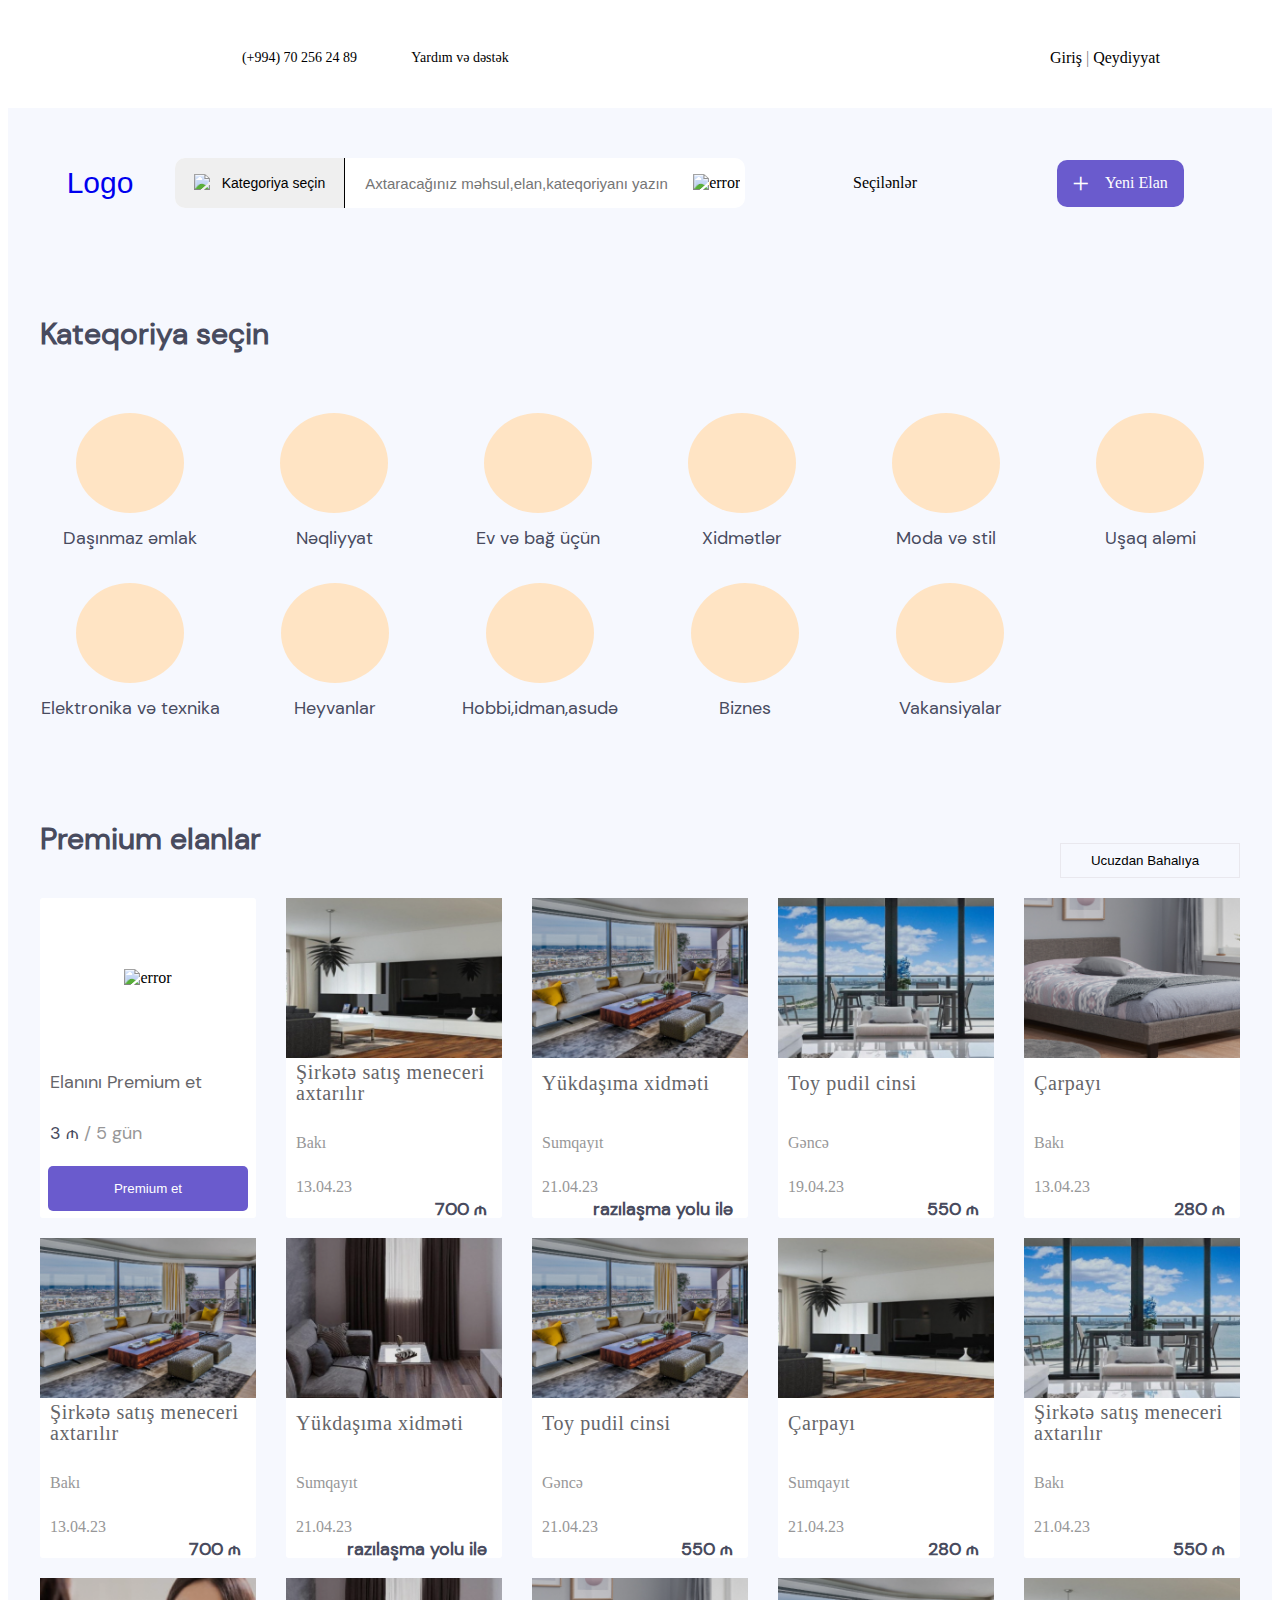
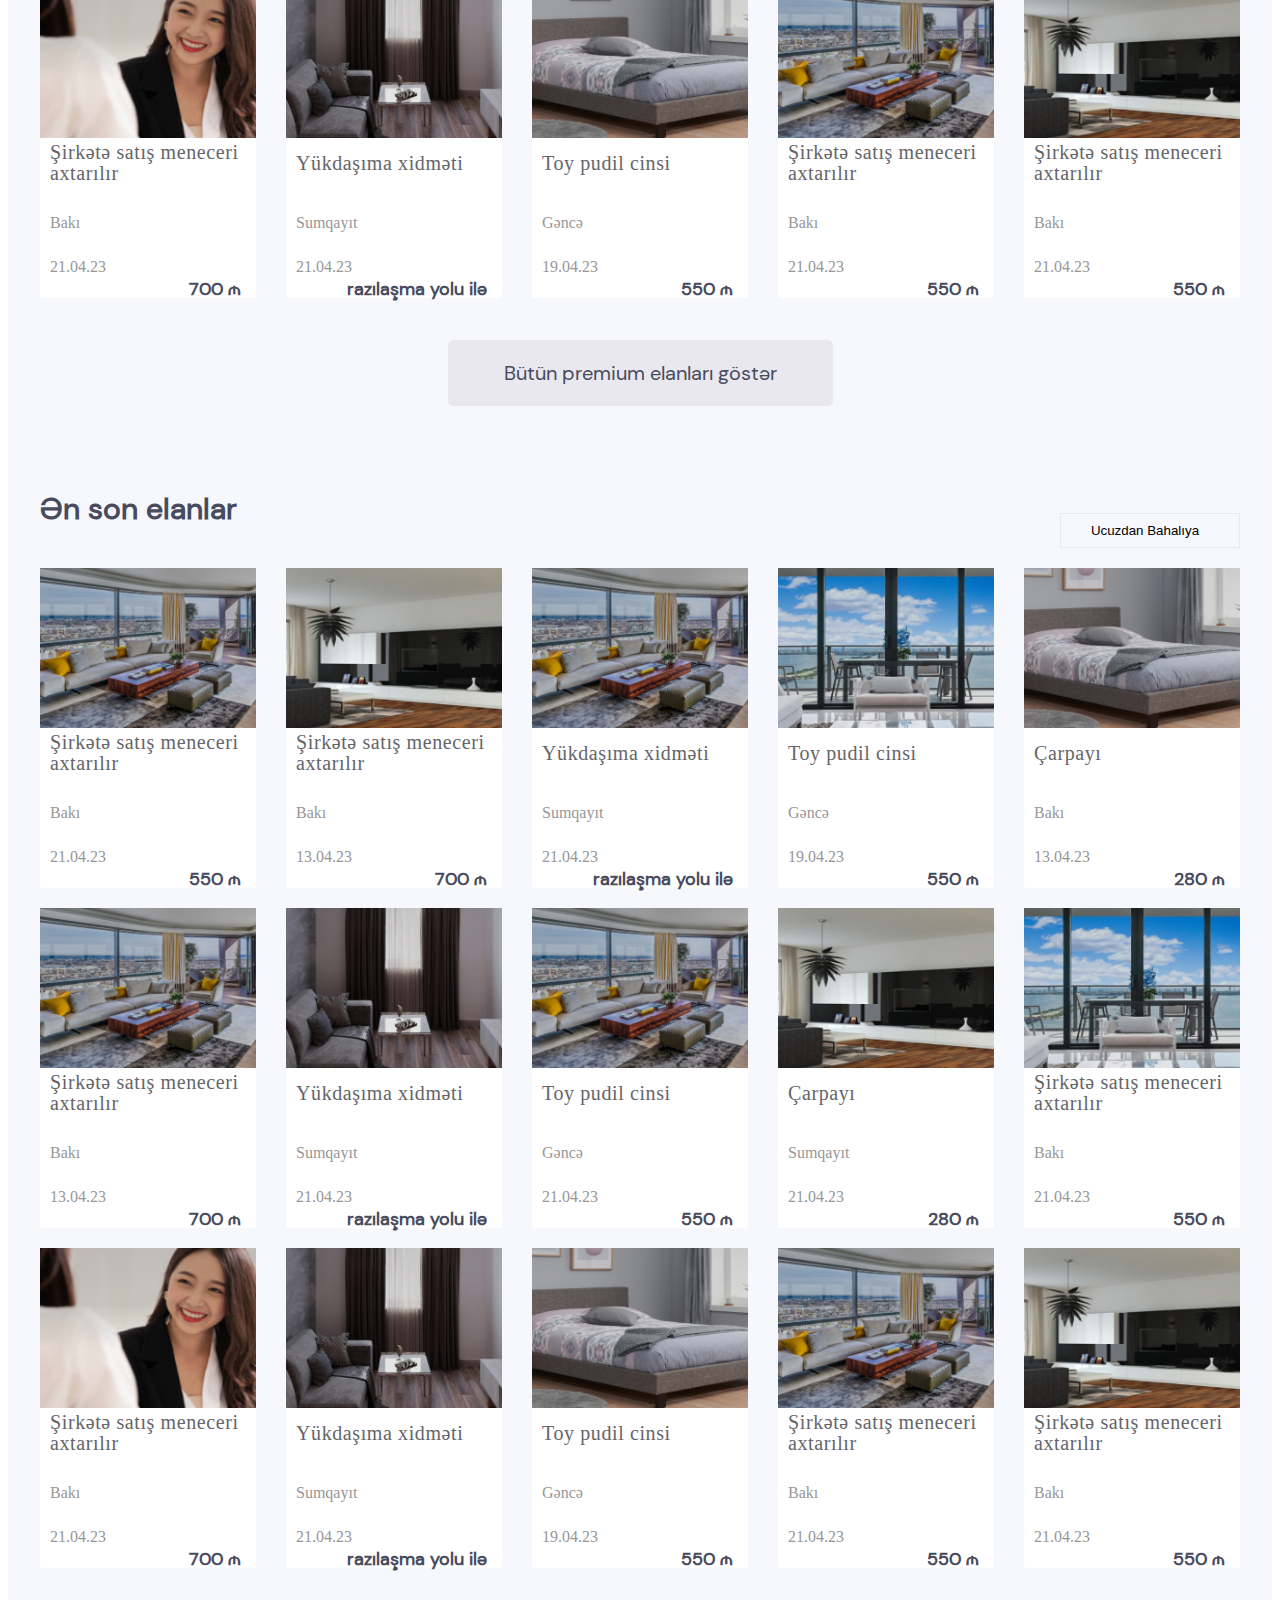
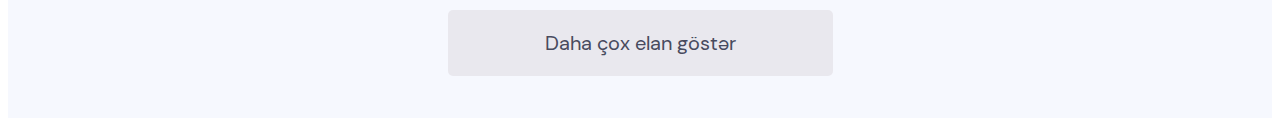
==== index.html @ f2027ce1 "my new commit" ====
<!DOCTYPE html>
<html lang="en">
<head>
    <meta charset="UTF-8">
    <meta http-equiv="X-UA-Compatible" content="IE=edge">
    <meta name="viewport" content="width=device-width, initial-scale=1.0">
    <link rel="stylesheet" href="https://cdnjs.cloudflare.com/ajax/libs/meyer-reset/2.0/reset.min.css" integrity="sha512-NmLkDIU1C/C88wi324HBc+S2kLhi08PN5GDeUVVVC/BVt/9Izdsc9SVeVfA1UZbY3sHUlDSyRXhCzHfr6hmPPw==" crossorigin="anonymous" referrerpolicy="no-referrer" />
    <link rel="stylesheet" href="https://cdnjs.cloudflare.com/ajax/libs/font-awesome/6.4.0/css/all.min.css" integrity="sha512-iecdLmaskl7CVkqkXNQ/ZH/XLlvWZOJyj7Yy7tcenmpD1ypASozpmT/E0iPtmFIB46ZmdtAc9eNBvH0H/ZpiBw==" crossorigin="anonymous" referrerpolicy="no-referrer" />
    <link rel="stylesheet" href="sass/style.css">
    <title>Elan sayti</title>
</head>
<body>

    <!-- Header Start ==================================================================== -->
    <header>

        <div class="container">
            <div class="box1">
                <div class="socialApps">
                    <i class="fa-brands fa-facebook-f"></i>
                    <i class="fa-brands fa-instagram"></i>
                </div>
        
                <div class="phone">
                    <i class="fa-solid fa-phone"></i>
                    <p>(+994) 70 256 24 89</p>
                </div>
        
                <div class="support">
                    <a href="*">Yardım və dəstək</a>
                </div>
            </div>
    
            <div class="box2">
                <a href="*">
                    <i class="fa-regular fa-circle-user"></i> 
                    <p>Giriş <span>|</span> Qeydiyyat</p>
                </a>
            </div>
        </div>

    </header>

    <!-- Header End ==================================================================== -->



    <!-- Section 1 Start ==================================================================== -->


    <section class="One">

        <div class="container">
            <div class="nav">
                <div class="logo">
                    <a href="*">Logo</a>
                </div>
   
                <div class="input-box">
                   <div class="main-box">
                       <button class="category">
                           <img src="img/category.png" alt="error">
                           <p>Kategoriya seçin</p>
                       </button>
                       <input type="text" placeholder="Axtaracağınız məhsul,elan,kateqoriyanı yazın">
                       <div class="icon">
                           <img src="img/telescope.png" alt="error">
                       </div>
                   </div>
                </div>
   
                <div class="wishlist">
                   <a href="*"><i class="fa-regular fa-heart"></i> <span>Seçilənlər</span></a>
                </div>
   
                <div class="create-button">
                    <a href="*"><span>+</span> Yeni Elan</a>
                </div>
   
            </div>
        </div>

    </section>


    <!-- Section 1 End ==================================================================== -->


    <!-- Section 2 Start ==================================================================== -->

    <section class="Two">

         <div class="container">

            <div class="title">
                <h1>Kateqoriya seçin</h1>
            </div>

            <div class="category-box1">
                <div class="card-category1">
                    <div class="photo">
                        <div class="circle"></div>
                    </div>
                    <div class="name">
                        <p>Daşınmaz əmlak</p>
                    </div>
                </div>

                <div class="card-category2">
                    <div class="photo">
                        <div class="circle"></div>
                    </div>
                    <div class="name">
                        <p>Nəqliyyat</p>
                    </div>
                </div>

                <div class="card-category3">
                    <div class="photo">
                        <div class="circle"></div>
                    </div>
                    <div class="name">
                        <p>Ev və bağ üçün</p>
                    </div>
                </div>

                <div class="card-category4">
                    <div class="photo">
                        <div class="circle"></div>
                    </div>
                    <div class="name">
                        <p>Xidmətlər</p>
                    </div>
                </div>

                <div class="card-category5">
                    <div class="photo">
                        <div class="circle"></div>
                    </div>
                    <div class="name">
                        <p>Moda və stil</p>
                    </div>
                </div>

                <div class="card-category6">
                    <div class="photo">
                        <div class="circle"></div>
                    </div>
                    <div class="name">
                        <p>Uşaq aləmi</p>
                    </div>
                </div>
            </div>


            <div class="category-box2">
                <div class="card-category7">
                    <div class="photo">
                        <div class="circle"></div>
                    </div>
                    <div class="name">
                        <p>Elektronika və texnika</p>
                    </div>
                </div>

                <div class="card-category8">
                    <div class="photo">
                        <div class="circle"></div>
                    </div>
                    <div class="name">
                        <p>Heyvanlar</p>
                    </div>
                </div>

                <div class="card-category9">
                    <div class="photo">
                        <div class="circle"></div>
                    </div>
                    <div class="name">
                        <p>Hobbi,idman,asudə</p>
                    </div>
                </div>

                <div class="card-category10">
                    <div class="photo">
                        <div class="circle"></div>
                    </div>
                    <div class="name">
                        <p>Biznes</p>
                    </div>
                </div>

                <div class="card-category11">
                    <div class="photo">
                        <div class="circle"></div>
                    </div>
                    <div class="name">
                        <p>Vakansiyalar</p>
                    </div>
                </div>
            </div>

         </div>

    </section>

    <!-- Section 2 End ======================================================================= -->


    <!-- Section 3 Start ====================================================================== -->

    <section class="Three">

        <div class="container">

            <div class="title">
                <h1>Premium elanlar</h1>
                <button id="select">Ucuzdan Bahalıya <i class="fa-solid fa-chevron-down"></i></button>
            </div>

            <div class="card-boxes">
                <div class="premium-card">
                    <div class="photo">
                        <img src="img/premium.png" alt="error">
                    </div>
                    <div class="title1">
                        <h1>Elanını Premium et</h1>
                    </div>
                    <div class="price">
                        <p>3 ₼ <span>/ 5 gün</span></p>
                    </div>
                    <div class="button">
                        <button>Premium et</button>
                    </div>
                </div>

                <div class="elan-card">
                    <div class="photo">
                        <img src="img/image81.png" alt="error">
                        <i class="fa-regular fa-heart"></i>
                    </div>
                    <div class="name">
                        <h1>Şirkətə satış meneceri axtarılır</h1>
                    </div>
                    <div class="about">
                        <p><i class="fa-solid fa-location-dot"></i> <span>Bakı</span></p> 
                        <p><i class="fa-solid fa-clock"></i> <span>13.04.23</span></p> 
                    </div>
                    <div class="price">
                        <p>700 ₼</p>
                    </div>
                </div>

                <div class="elan-card">
                    <div class="photo">
                        <img src="img/image82.png" alt="error">
                        <i class="fa-regular fa-heart"></i>
                    </div>
                    <div class="name">
                        <h1>Yükdaşıma xidməti</h1>
                    </div>
                    <div class="about">
                        <p><i class="fa-solid fa-location-dot"></i> <span>Sumqayıt</span></p> 
                        <p><i class="fa-solid fa-clock"></i> <span>21.04.23</span></p> 
                    </div>
                    <div class="price">
                        <p>razılaşma yolu ilə</p>
                    </div>
                </div>

                <div class="elan-card">
                    <div class="photo">
                        <img src="img/image83.png" alt="error">
                        <i class="fa-regular fa-heart"></i>
                    </div>
                    <div class="name">
                        <h1>Toy pudil cinsi</h1>
                    </div>
                    <div class="about">
                        <p><i class="fa-solid fa-location-dot"></i> <span>Gəncə</span></p> 
                        <p><i class="fa-solid fa-clock"></i> <span>19.04.23</span></p> 
                    </div>
                    <div class="price">
                        <p>550 ₼</p>
                    </div>
                </div>

                <div class="elan-card">
                    <div class="photo">
                        <img src="img/image84.png" alt="error">
                        <i class="fa-regular fa-heart"></i>
                    </div>
                    <div class="name">
                        <h1>Çarpayı</h1>
                    </div>
                    <div class="about">
                        <p><i class="fa-solid fa-location-dot"></i> <span>Bakı</span></p> 
                        <p><i class="fa-solid fa-clock"></i> <span>13.04.23</span></p> 
                    </div>
                    <div class="price">
                        <p>280 ₼</p>
                    </div>
                </div>

                <div class="elan-card">
                    <div class="photo">
                        <img src="img/image82.png" alt="error">
                        <i class="fa-regular fa-heart"></i>
                    </div>
                    <div class="name">
                        <h1>Şirkətə satış meneceri axtarılır</h1>
                    </div>
                    <div class="about">
                        <p><i class="fa-solid fa-location-dot"></i> <span>Bakı</span></p> 
                        <p><i class="fa-solid fa-clock"></i> <span>13.04.23</span></p> 
                    </div>
                    <div class="price">
                        <p>700 ₼</p>
                    </div>
                </div>

                <div class="elan-card">
                    <div class="photo">
                        <img src="img/image86.png" alt="error">
                        <i class="fa-regular fa-heart"></i>
                    </div>
                    <div class="name">
                        <h1>Yükdaşıma xidməti</h1>
                    </div>
                    <div class="about">
                        <p><i class="fa-solid fa-location-dot"></i> <span>Sumqayıt</span></p> 
                        <p><i class="fa-solid fa-clock"></i> <span>21.04.23</span></p> 
                    </div>
                    <div class="price">
                        <p>razılaşma yolu ilə</p>
                    </div>
                </div>

                <div class="elan-card">
                    <div class="photo">
                        <img src="img/image82.png" alt="error">
                        <i class="fa-regular fa-heart"></i>
                    </div>
                    <div class="name">
                        <h1>Toy pudil cinsi</h1>
                    </div>
                    <div class="about">
                        <p><i class="fa-solid fa-location-dot"></i> <span>Gəncə</span></p> 
                        <p><i class="fa-solid fa-clock"></i> <span>21.04.23</span></p> 
                    </div>
                    <div class="price">
                        <p>550 ₼</p>
                    </div>
                </div>

                <div class="elan-card">
                    <div class="photo">
                        <img src="img/image81.png" alt="error">
                        <i class="fa-regular fa-heart"></i>
                    </div>
                    <div class="name">
                        <h1>Çarpayı</h1>
                    </div>
                    <div class="about">
                        <p><i class="fa-solid fa-location-dot"></i> <span>Sumqayıt</span></p> 
                        <p><i class="fa-solid fa-clock"></i> <span>21.04.23</span></p> 
                    </div>
                    <div class="price">
                        <p>280 ₼</p>
                    </div>
                </div>

                <div class="elan-card">
                    <div class="photo">
                        <img src="img/image83.png" alt="error">
                        <i class="fa-regular fa-heart"></i>
                    </div>
                    <div class="name">
                        <h1>Şirkətə satış meneceri axtarılır</h1>
                    </div>
                    <div class="about">
                        <p><i class="fa-solid fa-location-dot"></i> <span>Bakı</span></p> 
                        <p><i class="fa-solid fa-clock"></i> <span>21.04.23</span></p> 
                    </div>
                    <div class="price">
                        <p>550 ₼</p>
                    </div>
                </div>

                <div class="elan-card">
                    <div class="photo">
                        <img src="img/image85.png" alt="error">
                        <i class="fa-regular fa-heart"></i>
                    </div>
                    <div class="name">
                        <h1>Şirkətə satış meneceri axtarılır</h1>
                    </div>
                    <div class="about">
                        <p><i class="fa-solid fa-location-dot"></i> <span>Bakı</span></p> 
                        <p><i class="fa-solid fa-clock"></i> <span>21.04.23</span></p> 
                    </div>
                    <div class="price">
                        <p>700 ₼</p>
                    </div>
                </div>

                <div class="elan-card">
                    <div class="photo">
                        <img src="img/image86.png" alt="error">
                        <i class="fa-regular fa-heart"></i>
                    </div>
                    <div class="name">
                        <h1>Yükdaşıma xidməti</h1>
                    </div>
                    <div class="about">
                        <p><i class="fa-solid fa-location-dot"></i> <span>Sumqayıt</span></p> 
                        <p><i class="fa-solid fa-clock"></i> <span>21.04.23</span></p> 
                    </div>
                    <div class="price">
                        <p>razılaşma yolu ilə</p>
                    </div>
                </div>

                <div class="elan-card">
                    <div class="photo">
                        <img src="img/image84.png" alt="error">
                        <i class="fa-regular fa-heart"></i>
                    </div>
                    <div class="name">
                        <h1>Toy pudil cinsi</h1>
                    </div>
                    <div class="about">
                        <p><i class="fa-solid fa-location-dot"></i> <span>Gəncə</span></p> 
                        <p><i class="fa-solid fa-clock"></i> <span>19.04.23</span></p> 
                    </div>
                    <div class="price">
                        <p>550 ₼</p>
                    </div>
                </div>

                <div class="elan-card">
                    <div class="photo">
                        <img src="img/image82.png" alt="error">
                        <i class="fa-regular fa-heart"></i>
                    </div>
                    <div class="name">
                        <h1>Şirkətə satış meneceri axtarılır</h1>
                    </div>
                    <div class="about">
                        <p><i class="fa-solid fa-location-dot"></i> <span>Bakı</span></p> 
                        <p><i class="fa-solid fa-clock"></i> <span>21.04.23</span></p> 
                    </div>
                    <div class="price">
                        <p>550 ₼</p>
                    </div>
                </div>

                <div class="elan-card">
                    <div class="photo">
                        <img src="img/image81.png" alt="error">
                        <i class="fa-regular fa-heart"></i>
                    </div>
                    <div class="name">
                        <h1>Şirkətə satış meneceri axtarılır</h1>
                    </div>
                    <div class="about">
                        <p><i class="fa-solid fa-location-dot"></i> <span>Bakı</span></p> 
                        <p><i class="fa-solid fa-clock"></i> <span>21.04.23</span></p> 
                    </div>
                    <div class="price">
                        <p>550 ₼</p>
                    </div>
                </div>

                <div class="options" id="options" style="display: none;">
                    <div class="opt1" id="opt1">
                        <p>En yeniler</p>
                    </div>
                    <div class="opt2" id="opt2">
                        <p>Bahalıdan ucuza</p> 
                    </div>
                    <div class="opt3" id="opt3">
                        <p>Ucuzdan bahalıya</p>
                    </div>
                </div>

            </div>

            <div class="load-more">
               <button>Bütün premium elanları göstər</button>
            </div>

        </div>

    </section>

    <!-- Section 3 End ============================================================================ -->


    <!-- Section 4 Start ============================================================================ -->

    <section class="Four">

        <div class="container">

             <div class="title">
                 <h1>Ən son elanlar</h1>
                 <button id="selec1">Ucuzdan Bahalıya <i class="fa-solid fa-chevron-down"></i></button>
             </div>

             <div class="card-boxes">
                    <div class="elan-card">
                      <div class="photo">
                          <img src="img/image82.png" alt="error">
                          <i class="fa-regular fa-heart"></i>
                      </div>
                      <div class="name">
                          <h1>Şirkətə satış meneceri axtarılır</h1>
                      </div>
                      <div class="about">
                          <p><i class="fa-solid fa-location-dot"></i> <span>Bakı</span></p> 
                          <p><i class="fa-solid fa-clock"></i> <span>21.04.23</span></p> 
                      </div>
                      <div class="price">
                          <p>550 ₼</p>
                      </div>
                    </div>

                    <div class="elan-card">
                        <div class="photo">
                            <img src="img/image81.png" alt="error">
                            <i class="fa-regular fa-heart"></i>
                        </div>
                        <div class="name">
                            <h1>Şirkətə satış meneceri axtarılır</h1>
                        </div>
                        <div class="about">
                            <p><i class="fa-solid fa-location-dot"></i> <span>Bakı</span></p> 
                            <p><i class="fa-solid fa-clock"></i> <span>13.04.23</span></p> 
                        </div>
                        <div class="price">
                            <p>700 ₼</p>
                        </div>
                    </div>
    
                    <div class="elan-card">
                        <div class="photo">
                            <img src="img/image82.png" alt="error">
                            <i class="fa-regular fa-heart"></i>
                        </div>
                        <div class="name">
                            <h1>Yükdaşıma xidməti</h1>
                        </div>
                        <div class="about">
                            <p><i class="fa-solid fa-location-dot"></i> <span>Sumqayıt</span></p> 
                            <p><i class="fa-solid fa-clock"></i> <span>21.04.23</span></p> 
                        </div>
                        <div class="price">
                            <p>razılaşma yolu ilə</p>
                        </div>
                    </div>
    
                    <div class="elan-card">
                        <div class="photo">
                            <img src="img/image83.png" alt="error">
                            <i class="fa-regular fa-heart"></i>
                        </div>
                        <div class="name">
                            <h1>Toy pudil cinsi</h1>
                        </div>
                        <div class="about">
                            <p><i class="fa-solid fa-location-dot"></i> <span>Gəncə</span></p> 
                            <p><i class="fa-solid fa-clock"></i> <span>19.04.23</span></p> 
                        </div>
                        <div class="price">
                            <p>550 ₼</p>
                        </div>
                    </div>
    
                    <div class="elan-card">
                        <div class="photo">
                            <img src="img/image84.png" alt="error">
                            <i class="fa-regular fa-heart"></i>
                        </div>
                        <div class="name">
                            <h1>Çarpayı</h1>
                        </div>
                        <div class="about">
                            <p><i class="fa-solid fa-location-dot"></i> <span>Bakı</span></p> 
                            <p><i class="fa-solid fa-clock"></i> <span>13.04.23</span></p> 
                        </div>
                        <div class="price">
                            <p>280 ₼</p>
                        </div>
                    </div>
    
                    <div class="elan-card">
                        <div class="photo">
                            <img src="img/image82.png" alt="error">
                            <i class="fa-regular fa-heart"></i>
                        </div>
                        <div class="name">
                            <h1>Şirkətə satış meneceri axtarılır</h1>
                        </div>
                        <div class="about">
                            <p><i class="fa-solid fa-location-dot"></i> <span>Bakı</span></p> 
                            <p><i class="fa-solid fa-clock"></i> <span>13.04.23</span></p> 
                        </div>
                        <div class="price">
                            <p>700 ₼</p>
                        </div>
                    </div>
    
                    <div class="elan-card">
                        <div class="photo">
                            <img src="img/image86.png" alt="error">
                            <i class="fa-regular fa-heart"></i>
                        </div>
                        <div class="name">
                            <h1>Yükdaşıma xidməti</h1>
                        </div>
                        <div class="about">
                            <p><i class="fa-solid fa-location-dot"></i> <span>Sumqayıt</span></p> 
                            <p><i class="fa-solid fa-clock"></i> <span>21.04.23</span></p> 
                        </div>
                        <div class="price">
                            <p>razılaşma yolu ilə</p>
                        </div>
                    </div>
    
                    <div class="elan-card">
                        <div class="photo">
                            <img src="img/image82.png" alt="error">
                            <i class="fa-regular fa-heart"></i>
                        </div>
                        <div class="name">
                            <h1>Toy pudil cinsi</h1>
                        </div>
                        <div class="about">
                            <p><i class="fa-solid fa-location-dot"></i> <span>Gəncə</span></p> 
                            <p><i class="fa-solid fa-clock"></i> <span>21.04.23</span></p> 
                        </div>
                        <div class="price">
                            <p>550 ₼</p>
                        </div>
                    </div>
    
                    <div class="elan-card">
                        <div class="photo">
                            <img src="img/image81.png" alt="error">
                            <i class="fa-regular fa-heart"></i>
                        </div>
                        <div class="name">
                            <h1>Çarpayı</h1>
                        </div>
                        <div class="about">
                            <p><i class="fa-solid fa-location-dot"></i> <span>Sumqayıt</span></p> 
                            <p><i class="fa-solid fa-clock"></i> <span>21.04.23</span></p> 
                        </div>
                        <div class="price">
                            <p>280 ₼</p>
                        </div>
                    </div>
    
                    <div class="elan-card">
                        <div class="photo">
                            <img src="img/image83.png" alt="error">
                            <i class="fa-regular fa-heart"></i>
                        </div>
                        <div class="name">
                            <h1>Şirkətə satış meneceri axtarılır</h1>
                        </div>
                        <div class="about">
                            <p><i class="fa-solid fa-location-dot"></i> <span>Bakı</span></p> 
                            <p><i class="fa-solid fa-clock"></i> <span>21.04.23</span></p> 
                        </div>
                        <div class="price">
                            <p>550 ₼</p>
                        </div>
                    </div>
    
                    <div class="elan-card">
                        <div class="photo">
                            <img src="img/image85.png" alt="error">
                            <i class="fa-regular fa-heart"></i>
                        </div>
                        <div class="name">
                            <h1>Şirkətə satış meneceri axtarılır</h1>
                        </div>
                        <div class="about">
                            <p><i class="fa-solid fa-location-dot"></i> <span>Bakı</span></p> 
                            <p><i class="fa-solid fa-clock"></i> <span>21.04.23</span></p> 
                        </div>
                        <div class="price">
                            <p>700 ₼</p>
                        </div>
                    </div>
    
                    <div class="elan-card">
                        <div class="photo">
                            <img src="img/image86.png" alt="error">
                            <i class="fa-regular fa-heart"></i>
                        </div>
                        <div class="name">
                            <h1>Yükdaşıma xidməti</h1>
                        </div>
                        <div class="about">
                            <p><i class="fa-solid fa-location-dot"></i> <span>Sumqayıt</span></p> 
                            <p><i class="fa-solid fa-clock"></i> <span>21.04.23</span></p> 
                        </div>
                        <div class="price">
                            <p>razılaşma yolu ilə</p>
                        </div>
                    </div>
    
                    <div class="elan-card">
                        <div class="photo">
                            <img src="img/image84.png" alt="error">
                            <i class="fa-regular fa-heart"></i>
                        </div>
                        <div class="name">
                            <h1>Toy pudil cinsi</h1>
                        </div>
                        <div class="about">
                            <p><i class="fa-solid fa-location-dot"></i> <span>Gəncə</span></p> 
                            <p><i class="fa-solid fa-clock"></i> <span>19.04.23</span></p> 
                        </div>
                        <div class="price">
                            <p>550 ₼</p>
                        </div>
                    </div>
    
                    <div class="elan-card">
                        <div class="photo">
                            <img src="img/image82.png" alt="error">
                            <i class="fa-regular fa-heart"></i>
                        </div>
                        <div class="name">
                            <h1>Şirkətə satış meneceri axtarılır</h1>
                        </div>
                        <div class="about">
                            <p><i class="fa-solid fa-location-dot"></i> <span>Bakı</span></p> 
                            <p><i class="fa-solid fa-clock"></i> <span>21.04.23</span></p> 
                        </div>
                        <div class="price">
                            <p>550 ₼</p>
                        </div>
                    </div>
    
                    <div class="elan-card">
                        <div class="photo">
                            <img src="img/image81.png" alt="error">
                            <i class="fa-regular fa-heart"></i>
                        </div>
                        <div class="name">
                            <h1>Şirkətə satış meneceri axtarılır</h1>
                        </div>
                        <div class="about">
                            <p><i class="fa-solid fa-location-dot"></i> <span>Bakı</span></p> 
                            <p><i class="fa-solid fa-clock"></i> <span>21.04.23</span></p> 
                        </div>
                        <div class="price">
                            <p>550 ₼</p>
                        </div>
                    </div>


                    <div class="options" id="option2" style="display: none;">
                        <div class="opt1" id="opt4">
                            <p>En yeniler</p>
                        </div>
                        <div class="opt2" id="opt5">
                            <p>Bahalıdan ucuza</p> 
                        </div>
                        <div class="opt3" id="opt6">
                            <p>Ucuzdan bahalıya</p>
                        </div>
                    </div>
             </div>

             <div class="load-more">
                <button>Daha çox elan göstər</button>
             </div>

        </div>

    </section>










    <script src="js/index.js"></script>
    
</body>
</html>
---- sass/style.css ----
header {
  display: flex;
  align-items: center;
  justify-content: center;
  width: 100%;
  height: 100px;
  background-color: white;
}
header .container {
  display: flex;
  max-width: 1200px;
  width: 100%;
  margin: 0 auto;
}
header .container .box1 {
  display: flex;
  align-items: center;
  width: 50%;
  height: 100px;
}
header .container .box1 .socialApps {
  display: flex;
  align-items: center;
  justify-content: center;
  width: 28%;
  height: 100px;
}
header .container .box1 .socialApps .fa-facebook-f {
  font-size: 18px;
  color: rgb(180, 184, 206);
  cursor: pointer;
  margin-right: 5px;
}
header .container .box1 .socialApps .fa-instagram {
  font-size: 18px;
  color: rgb(180, 184, 206);
  margin-left: 15px;
  cursor: pointer;
}
header .container .box1 .phone {
  display: flex;
  align-items: center;
  justify-content: center;
  width: 28%;
  height: 100px;
}
header .container .box1 .phone .fa-phone {
  font-size: 18px;
  color: rgb(180, 184, 206);
  cursor: pointer;
}
header .container .box1 .phone p {
  margin-left: 15px;
  font-size: 14px;
}
header .container .box1 .support {
  display: flex;
  align-items: center;
  justify-content: center;
  width: 28%;
  height: 100px;
}
header .container .box1 .support a {
  font-size: 14px;
  font-weight: 500;
  text-decoration: none;
  color: black;
}
header .container .box1 .support a:hover {
  color: rgb(106, 91, 205);
}
header .container .box2 {
  display: flex;
  align-items: center;
  justify-content: flex-end;
  width: 50%;
  height: 100px;
}
header .container .box2 a {
  width: 150px;
  height: auto;
  display: flex;
  align-items: center;
  text-decoration: none;
  color: black;
  margin-right: 50px;
}
header .container .box2 a:hover {
  color: rgb(106, 91, 205);
}
header .container .box2 a .fa-regular {
  font-size: 25px;
}
header .container .box2 a p {
  margin-left: 10px;
}
header .container .box2 a p span {
  color: gray;
}

.One {
  display: flex;
  align-items: center;
  justify-content: center;
  width: 100%;
  background-color: #f6f8fe;
}
.One .container {
  display: flex;
  max-width: 1200px;
  width: 100%;
  margin: 0 auto;
}
.One .container .nav {
  display: flex;
  width: 100%;
  height: 150px;
  background-color: #f6f8fe;
}
.One .container .nav .logo {
  display: flex;
  align-items: center;
  justify-content: center;
  width: 10%;
  height: 150px;
}
.One .container .nav .logo a {
  text-decoration: none;
  font-size: 30px;
  font-weight: 500;
  font-family: sans-serif;
}
.One .container .nav .input-box {
  display: flex;
  align-items: center;
  justify-content: center;
  width: 50%;
  height: 150px;
}
.One .container .nav .input-box .main-box {
  display: flex;
  width: 95%;
  height: 50px;
  border-radius: 10px;
  background-color: white;
}
.One .container .nav .input-box .main-box .category {
  display: flex;
  align-items: center;
  justify-content: center;
  width: 30%;
  cursor: pointer;
  height: 50px;
  border: none;
  border-right: 1px solid black;
  border-top-left-radius: 10px;
  border-bottom-left-radius: 10px;
}
.One .container .nav .input-box .main-box .category img {
  width: 18px;
  height: 18px;
}
.One .container .nav .input-box .main-box .category p {
  font-size: 14px;
  margin-left: 10px;
}
.One .container .nav .input-box .main-box input {
  width: 60%;
  border: none;
  font-size: 18px;
}
.One .container .nav .input-box .main-box input:focus-visible {
  outline: none;
}
.One .container .nav .input-box .main-box input::-moz-placeholder {
  text-align: center;
  font-size: 15px;
}
.One .container .nav .input-box .main-box input::placeholder {
  text-align: center;
  font-size: 15px;
}
.One .container .nav .input-box .main-box .icon {
  display: flex;
  align-items: center;
  justify-content: center;
  width: 10%;
  height: 50px;
}
.One .container .nav .input-box .main-box .icon img {
  color: black;
}
.One .container .nav .wishlist {
  display: flex;
  align-items: center;
  justify-content: center;
  width: 20%;
  height: 150px;
}
.One .container .nav .wishlist a {
  display: flex;
  align-items: center;
  justify-content: center;
  text-decoration: none;
  color: black;
  width: 100px;
  height: 40px;
}
.One .container .nav .wishlist a:hover {
  color: rgb(106, 91, 205);
}
.One .container .nav .wishlist a .fa-heart {
  font-size: 20px;
  color: rgb(106, 91, 205);
}
.One .container .nav .wishlist a span {
  margin-left: 10px;
}
.One .container .nav .create-button {
  display: flex;
  align-items: center;
  justify-content: center;
  width: 20%;
  height: 150px;
}
.One .container .nav .create-button a {
  display: flex;
  align-items: center;
  justify-content: space-evenly;
  width: 127px;
  height: 47px;
  font-size: 16px;
  color: white;
  text-decoration: none;
  border-radius: 10px;
  background-color: rgb(106, 91, 205);
}
.One .container .nav .create-button a:hover {
  transform: translateY(-1px);
  background-color: rgb(82, 71, 153);
}
.One .container .nav .create-button a span {
  font-size: 30px;
}

.Two {
  display: flex;
  align-items: center;
  justify-content: center;
  width: 100%;
  background-color: #f6f8fe;
}
.Two .container {
  max-width: 1200px;
  width: 100%;
  margin: 0 auto;
}
.Two .container .title {
  display: flex;
  align-items: center;
  width: 100%;
  height: 150px;
}
.Two .container .title h1 {
  font-size: 30px;
  font-weight: 700;
  font-family: DM Sans;
  color: rgb(72, 75, 94);
}
.Two .container .category-box1 {
  display: flex;
  justify-content: space-between;
  flex-wrap: wrap;
  width: 100%;
}
.Two .container .category-box1 .card-category1 {
  width: 15%;
  height: 150px;
  cursor: pointer;
}
.Two .container .category-box1 .card-category1:hover .name p {
  color: rgb(106, 91, 205);
}
.Two .container .category-box1 .card-category1 .photo {
  display: flex;
  align-items: center;
  justify-content: center;
  width: 100%;
  height: 110px;
}
.Two .container .category-box1 .card-category1 .photo .circle {
  width: 60%;
  height: 100px;
  background-color: bisque;
  border-radius: 100%;
  background-image: url("/img/skyscrapper.png");
  background-position: center;
  background-size: cover;
}
.Two .container .category-box1 .card-category1 .name {
  display: flex;
  align-items: center;
  justify-content: center;
  width: 100%;
  height: 40px;
}
.Two .container .category-box1 .card-category1 .name p {
  font-size: 18px;
  font-weight: 400;
  font-family: DM Sans;
  color: rgb(72, 75, 94);
}
.Two .container .category-box1 .card-category2 {
  width: 15%;
  height: 150px;
  cursor: pointer;
}
.Two .container .category-box1 .card-category2:hover .name p {
  color: rgb(106, 91, 205);
}
.Two .container .category-box1 .card-category2 .photo {
  display: flex;
  align-items: center;
  justify-content: center;
  width: 100%;
  height: 110px;
}
.Two .container .category-box1 .card-category2 .photo .circle {
  width: 60%;
  height: 100px;
  background-color: bisque;
  border-radius: 100%;
  background-image: url("/img/cadillac.png");
  background-repeat: no-repeat;
  background-position: center;
  background-size: contain;
}
.Two .container .category-box1 .card-category2 .name {
  display: flex;
  align-items: center;
  justify-content: center;
  width: 100%;
  height: 40px;
}
.Two .container .category-box1 .card-category2 .name p {
  font-size: 18px;
  font-weight: 400;
  font-family: DM Sans;
  color: rgb(72, 75, 94);
}
.Two .container .category-box1 .card-category3 {
  width: 15%;
  height: 150px;
  cursor: pointer;
}
.Two .container .category-box1 .card-category3:hover .name p {
  color: rgb(106, 91, 205);
}
.Two .container .category-box1 .card-category3 .photo {
  display: flex;
  align-items: center;
  justify-content: center;
  width: 100%;
  height: 110px;
}
.Two .container .category-box1 .card-category3 .photo .circle {
  width: 60%;
  height: 100px;
  background-color: bisque;
  border-radius: 100%;
  background-image: url("/img/wallpapersde.png");
  background-repeat: no-repeat;
  background-position: center;
  background-size: contain;
}
.Two .container .category-box1 .card-category3 .name {
  display: flex;
  align-items: center;
  justify-content: center;
  width: 100%;
  height: 40px;
}
.Two .container .category-box1 .card-category3 .name p {
  font-size: 18px;
  font-weight: 400;
  font-family: DM Sans;
  color: rgb(72, 75, 94);
}
.Two .container .category-box1 .card-category4 {
  width: 15%;
  height: 150px;
  cursor: pointer;
}
.Two .container .category-box1 .card-category4:hover .name p {
  color: rgb(106, 91, 205);
}
.Two .container .category-box1 .card-category4 .photo {
  display: flex;
  align-items: center;
  justify-content: center;
  width: 100%;
  height: 110px;
}
.Two .container .category-box1 .card-category4 .photo .circle {
  width: 60%;
  height: 100px;
  background-color: bisque;
  border-radius: 100%;
  background-image: url("/img/architectural.png");
  background-repeat: no-repeat;
  background-position: center;
  background-size: contain;
}
.Two .container .category-box1 .card-category4 .name {
  display: flex;
  align-items: center;
  justify-content: center;
  width: 100%;
  height: 40px;
}
.Two .container .category-box1 .card-category4 .name p {
  font-size: 18px;
  font-weight: 400;
  font-family: DM Sans;
  color: rgb(72, 75, 94);
}
.Two .container .category-box1 .card-category5 {
  width: 15%;
  height: 150px;
  cursor: pointer;
}
.Two .container .category-box1 .card-category5:hover .name p {
  color: rgb(106, 91, 205);
}
.Two .container .category-box1 .card-category5 .photo {
  display: flex;
  align-items: center;
  justify-content: center;
  width: 100%;
  height: 110px;
}
.Two .container .category-box1 .card-category5 .photo .circle {
  width: 60%;
  height: 100px;
  background-color: bisque;
  border-radius: 100%;
  background-image: url("/img/31NlFSFRHKL.png");
  background-repeat: no-repeat;
  background-position: center;
  background-size: cover;
}
.Two .container .category-box1 .card-category5 .name {
  display: flex;
  align-items: center;
  justify-content: center;
  width: 100%;
  height: 40px;
}
.Two .container .category-box1 .card-category5 .name p {
  font-size: 18px;
  font-weight: 400;
  font-family: DM Sans;
  color: rgb(72, 75, 94);
}
.Two .container .category-box1 .card-category6 {
  width: 15%;
  height: 150px;
  cursor: pointer;
}
.Two .container .category-box1 .card-category6:hover .name p {
  color: rgb(106, 91, 205);
}
.Two .container .category-box1 .card-category6 .photo {
  display: flex;
  align-items: center;
  justify-content: center;
  width: 100%;
  height: 110px;
}
.Two .container .category-box1 .card-category6 .photo .circle {
  width: 60%;
  height: 100px;
  background-color: bisque;
  border-radius: 100%;
  background-image: url("/img/kids.png");
  background-repeat: no-repeat;
  background-position: center;
  background-size: contain;
}
.Two .container .category-box1 .card-category6 .name {
  display: flex;
  align-items: center;
  justify-content: center;
  width: 100%;
  height: 40px;
}
.Two .container .category-box1 .card-category6 .name p {
  font-size: 18px;
  font-weight: 400;
  font-family: DM Sans;
  color: rgb(72, 75, 94);
}
.Two .container .category-box2 {
  display: flex;
  flex-wrap: wrap;
  width: 100%;
  padding-top: 20px;
}
.Two .container .category-box2 .card-category7 {
  width: 15%;
  height: 150px;
  cursor: pointer;
}
.Two .container .category-box2 .card-category7:hover .name p {
  color: rgb(106, 91, 205);
}
.Two .container .category-box2 .card-category7 .photo {
  display: flex;
  align-items: center;
  justify-content: center;
  width: 100%;
  height: 110px;
}
.Two .container .category-box2 .card-category7 .photo .circle {
  width: 60%;
  height: 100px;
  background-color: bisque;
  border-radius: 100%;
  background-image: url("/img/elektronika.png");
  background-position: center;
  background-size: cover;
}
.Two .container .category-box2 .card-category7 .name {
  display: flex;
  align-items: center;
  justify-content: center;
  width: 100%;
  height: 40px;
}
.Two .container .category-box2 .card-category7 .name p {
  font-size: 18px;
  font-weight: 400;
  font-family: DM Sans;
  color: rgb(72, 75, 94);
}
.Two .container .category-box2 .card-category8 {
  width: 15%;
  height: 150px;
  cursor: pointer;
  margin-left: 25px;
}
.Two .container .category-box2 .card-category8:hover .name p {
  color: rgb(106, 91, 205);
}
.Two .container .category-box2 .card-category8 .photo {
  display: flex;
  align-items: center;
  justify-content: center;
  width: 100%;
  height: 110px;
}
.Two .container .category-box2 .card-category8 .photo .circle {
  width: 60%;
  height: 100px;
  background-color: bisque;
  border-radius: 100%;
  background-image: url("/img/heyvanlar.png");
  background-position: center;
  background-size: cover;
}
.Two .container .category-box2 .card-category8 .name {
  display: flex;
  align-items: center;
  justify-content: center;
  width: 100%;
  height: 40px;
}
.Two .container .category-box2 .card-category8 .name p {
  font-size: 18px;
  font-weight: 400;
  font-family: DM Sans;
  color: rgb(72, 75, 94);
}
.Two .container .category-box2 .card-category9 {
  width: 15%;
  height: 150px;
  cursor: pointer;
  margin-left: 25px;
}
.Two .container .category-box2 .card-category9:hover .name p {
  color: rgb(106, 91, 205);
}
.Two .container .category-box2 .card-category9 .photo {
  display: flex;
  align-items: center;
  justify-content: center;
  width: 100%;
  height: 110px;
}
.Two .container .category-box2 .card-category9 .photo .circle {
  width: 60%;
  height: 100px;
  background-color: bisque;
  border-radius: 100%;
  background-image: url("/img/idman.png");
  background-repeat: no-repeat;
  background-position: center;
  background-size: contain;
}
.Two .container .category-box2 .card-category9 .name {
  display: flex;
  align-items: center;
  justify-content: center;
  width: 100%;
  height: 40px;
}
.Two .container .category-box2 .card-category9 .name p {
  font-size: 18px;
  font-weight: 400;
  font-family: DM Sans;
  color: rgb(72, 75, 94);
}
.Two .container .category-box2 .card-category10 {
  width: 15%;
  height: 150px;
  cursor: pointer;
  margin-left: 25px;
}
.Two .container .category-box2 .card-category10:hover .name p {
  color: rgb(106, 91, 205);
}
.Two .container .category-box2 .card-category10 .photo {
  display: flex;
  align-items: center;
  justify-content: center;
  width: 100%;
  height: 110px;
}
.Two .container .category-box2 .card-category10 .photo .circle {
  width: 60%;
  height: 100px;
  background-color: bisque;
  border-radius: 100%;
  background-image: url("/img/longchamp.png");
  background-repeat: no-repeat;
  background-position: center;
  background-size: contain;
}
.Two .container .category-box2 .card-category10 .name {
  display: flex;
  align-items: center;
  justify-content: center;
  width: 100%;
  height: 40px;
}
.Two .container .category-box2 .card-category10 .name p {
  font-size: 18px;
  font-weight: 400;
  font-family: DM Sans;
  color: rgb(72, 75, 94);
}
.Two .container .category-box2 .card-category11 {
  width: 15%;
  height: 150px;
  cursor: pointer;
  margin-left: 25px;
}
.Two .container .category-box2 .card-category11:hover .name p {
  color: rgb(106, 91, 205);
}
.Two .container .category-box2 .card-category11 .photo {
  display: flex;
  align-items: center;
  justify-content: center;
  width: 100%;
  height: 110px;
}
.Two .container .category-box2 .card-category11 .photo .circle {
  width: 60%;
  height: 100px;
  background-color: bisque;
  border-radius: 100%;
  background-image: url("/img/business.png");
  background-position: center;
  background-size: cover;
}
.Two .container .category-box2 .card-category11 .name {
  display: flex;
  align-items: center;
  justify-content: center;
  width: 100%;
  height: 40px;
}
.Two .container .category-box2 .card-category11 .name p {
  font-size: 18px;
  font-weight: 400;
  font-family: DM Sans;
  color: rgb(72, 75, 94);
}

.Three {
  display: flex;
  align-items: center;
  justify-content: center;
  width: 100%;
  background-color: #f6f8fe;
}
.Three .container {
  max-width: 1200px;
  width: 100%;
  margin: 0 auto;
}
.Three .container .title {
  display: flex;
  align-items: end;
  justify-content: space-between;
  width: 100%;
  height: 150px;
}
.Three .container .title h1 {
  font-size: 30px;
  font-weight: 700;
  font-family: DM Sans;
  color: rgb(72, 75, 94);
}
.Three .container .title button {
  display: flex;
  align-items: center;
  justify-content: center;
  width: 180px;
  height: 35px;
  background-color: rgb(246, 248, 254);
  border: 1px solid rgb(233, 232, 238);
  cursor: pointer;
  outline: none;
}
.Three .container .title button:hover {
  border: 1px solid black;
}
.Three .container .title button .fa-chevron-down {
  margin-left: 10px;
}
.Three .container .card-boxes {
  position: relative;
  display: flex;
  flex-wrap: wrap;
  justify-content: space-between;
  width: 100%;
  height: auto;
}
.Three .container .card-boxes .premium-card {
  width: 18%;
  height: 320px;
  margin-top: 20px;
  border-radius: 3px;
  cursor: pointer;
  background-color: white;
}
.Three .container .card-boxes .premium-card .photo {
  display: flex;
  align-items: center;
  justify-content: center;
  width: 100%;
  height: 160px;
}
.Three .container .card-boxes .premium-card .title1 {
  display: flex;
  align-items: center;
  width: 100%;
  height: 50px;
}
.Three .container .card-boxes .premium-card .title1 h1 {
  padding-left: 10px;
  font-size: 18px;
  font-weight: 500;
  font-family: DM Sans;
  line-height: 23.44px;
  color: #656569;
}
.Three .container .card-boxes .premium-card .price {
  display: flex;
  align-items: center;
  width: 100%;
  height: 50px;
}
.Three .container .card-boxes .premium-card .price p {
  padding-left: 10px;
  font-family: DM Sans;
  font-style: normal;
  font-weight: 500;
  font-size: 18px;
  line-height: 22px;
  color: rgb(72, 75, 94);
}
.Three .container .card-boxes .premium-card .price p span {
  color: rgb(151, 151, 152);
}
.Three .container .card-boxes .premium-card .button {
  display: flex;
  align-items: center;
  justify-content: center;
  width: 100%;
  height: 60px;
}
.Three .container .card-boxes .premium-card .button button {
  width: 200px;
  height: 45px;
  color: white;
  border: none;
  cursor: pointer;
  background-color: #6A5BCD;
  border-radius: 5px;
}
.Three .container .card-boxes .premium-card .button button:hover {
  background-color: #6254bc;
}
.Three .container .card-boxes .elan-card {
  width: 18%;
  height: 320px;
  margin-top: 20px;
  border-radius: 3px;
  cursor: pointer;
  background-color: white;
}
.Three .container .card-boxes .elan-card .photo {
  position: relative;
  width: 100%;
  height: 160px;
}
.Three .container .card-boxes .elan-card .photo img {
  width: 100%;
  height: 160px;
}
.Three .container .card-boxes .elan-card .photo .fa-heart {
  position: absolute;
  top: 15px;
  right: 15px;
  font-size: 20px;
  color: white;
}
.Three .container .card-boxes .elan-card .name {
  display: flex;
  align-items: center;
  width: 100%;
  height: 50px;
}
.Three .container .card-boxes .elan-card .name h1 {
  color: #656569;
  font-style: normal;
  font-weight: 500;
  font-size: 20px;
  line-height: 21px;
  letter-spacing: 0.03em;
  padding-left: 10px;
}
.Three .container .card-boxes .elan-card .about {
  width: 100%;
  height: 60px;
}
.Three .container .card-boxes .elan-card .about p {
  padding-left: 10px;
  padding-top: 10px;
  color: rgb(151, 151, 152);
}
.Three .container .card-boxes .elan-card .about p .fa-solid {
  color: rgb(208, 208, 210);
}
.Three .container .card-boxes .elan-card .price {
  display: flex;
  align-items: center;
  justify-content: flex-end;
  width: 100%;
  height: 50px;
}
.Three .container .card-boxes .elan-card .price p {
  padding-right: 15px;
  color: rgb(72, 75, 94);
  font-style: normal;
  font-weight: 600;
  font-size: 18px;
  line-height: 22px;
  font-family: DM Sans;
}
.Three .container .card-boxes .options {
  display: none;
  position: absolute;
  top: 20px;
  right: 10px;
  width: 192px;
  height: 123px;
  border-radius: 5px;
  background-color: white;
}
.Three .container .card-boxes .options .opt1 {
  display: flex;
  align-items: center;
  width: 100%;
  height: 40px;
  cursor: pointer;
  border-bottom: 1px solid gray;
}
.Three .container .card-boxes .options .opt1:hover p {
  color: rgb(106, 91, 205);
}
.Three .container .card-boxes .options .opt1 p {
  margin-left: 10px;
}
.Three .container .card-boxes .options .opt2 {
  display: flex;
  align-items: center;
  width: 100%;
  height: 40px;
  cursor: pointer;
  border-bottom: 1px solid gray;
}
.Three .container .card-boxes .options .opt2:hover p {
  color: rgb(106, 91, 205);
}
.Three .container .card-boxes .options .opt2 p {
  margin-left: 10px;
}
.Three .container .card-boxes .options .opt3 {
  display: flex;
  align-items: center;
  width: 100%;
  height: 40px;
  cursor: pointer;
  border-bottom: 1px solid gray;
}
.Three .container .card-boxes .options .opt3:hover p {
  color: rgb(106, 91, 205);
}
.Three .container .card-boxes .options .opt3 p {
  margin-left: 10px;
}
.Three .container .load-more {
  display: flex;
  align-items: center;
  justify-content: center;
  width: 100%;
  height: 150px;
}
.Three .container .load-more button {
  width: 385px;
  height: 66px;
  background: #E9E8EE;
  border-radius: 5px;
  border: none;
  cursor: pointer;
  color: rgb(72, 75, 94);
  font-family: DM Sans;
  font-style: normal;
  font-weight: 500;
  font-size: 20px;
}

.Four {
  display: flex;
  align-items: center;
  justify-content: center;
  width: 100%;
  background-color: #f6f8fe;
}
.Four .container {
  max-width: 1200px;
  width: 100%;
  margin: 0 auto;
}
.Four .container .title {
  display: flex;
  align-items: end;
  justify-content: space-between;
  width: 100%;
  height: 100px;
}
.Four .container .title h1 {
  font-size: 30px;
  font-weight: 700;
  font-family: DM Sans;
  color: rgb(72, 75, 94);
}
.Four .container .title button {
  display: flex;
  align-items: center;
  justify-content: center;
  width: 180px;
  height: 35px;
  background-color: rgb(246, 248, 254);
  border: 1px solid rgb(233, 232, 238);
  cursor: pointer;
  outline: none;
}
.Four .container .title button:hover {
  border: 1px solid black;
}
.Four .container .title button .fa-chevron-down {
  margin-left: 10px;
}
.Four .container .card-boxes {
  position: relative;
  display: flex;
  flex-wrap: wrap;
  justify-content: space-between;
  width: 100%;
  height: auto;
}
.Four .container .card-boxes .elan-card {
  width: 18%;
  height: 320px;
  margin-top: 20px;
  border-radius: 3px;
  cursor: pointer;
  background-color: white;
}
.Four .container .card-boxes .elan-card .photo {
  position: relative;
  width: 100%;
  height: 160px;
}
.Four .container .card-boxes .elan-card .photo img {
  width: 100%;
  height: 160px;
}
.Four .container .card-boxes .elan-card .photo .fa-heart {
  position: absolute;
  top: 15px;
  right: 15px;
  font-size: 20px;
  color: white;
}
.Four .container .card-boxes .elan-card .name {
  display: flex;
  align-items: center;
  width: 100%;
  height: 50px;
}
.Four .container .card-boxes .elan-card .name h1 {
  color: #656569;
  font-style: normal;
  font-weight: 500;
  font-size: 20px;
  line-height: 21px;
  letter-spacing: 0.03em;
  padding-left: 10px;
}
.Four .container .card-boxes .elan-card .about {
  width: 100%;
  height: 60px;
}
.Four .container .card-boxes .elan-card .about p {
  padding-left: 10px;
  padding-top: 10px;
  color: rgb(151, 151, 152);
}
.Four .container .card-boxes .elan-card .about p .fa-solid {
  color: rgb(208, 208, 210);
}
.Four .container .card-boxes .elan-card .price {
  display: flex;
  align-items: center;
  justify-content: flex-end;
  width: 100%;
  height: 50px;
}
.Four .container .card-boxes .elan-card .price p {
  padding-right: 15px;
  color: rgb(72, 75, 94);
  font-style: normal;
  font-weight: 600;
  font-size: 18px;
  line-height: 22px;
  font-family: DM Sans;
}
.Four .container .card-boxes .options {
  display: none;
  position: absolute;
  top: 20px;
  right: 10px;
  width: 192px;
  height: 123px;
  border-radius: 5px;
  background-color: white;
}
.Four .container .card-boxes .options .opt1 {
  display: flex;
  align-items: center;
  width: 100%;
  height: 40px;
  cursor: pointer;
  border-bottom: 1px solid gray;
}
.Four .container .card-boxes .options .opt1:hover p {
  color: rgb(106, 91, 205);
}
.Four .container .card-boxes .options .opt1 p {
  margin-left: 10px;
}
.Four .container .card-boxes .options .opt2 {
  display: flex;
  align-items: center;
  width: 100%;
  height: 40px;
  cursor: pointer;
  border-bottom: 1px solid gray;
}
.Four .container .card-boxes .options .opt2:hover p {
  color: rgb(106, 91, 205);
}
.Four .container .card-boxes .options .opt2 p {
  margin-left: 10px;
}
.Four .container .card-boxes .options .opt3 {
  display: flex;
  align-items: center;
  width: 100%;
  height: 40px;
  cursor: pointer;
  border-bottom: 1px solid gray;
}
.Four .container .card-boxes .options .opt3:hover p {
  color: rgb(106, 91, 205);
}
.Four .container .card-boxes .options .opt3 p {
  margin-left: 10px;
}
.Four .container .load-more {
  display: flex;
  align-items: center;
  justify-content: center;
  width: 100%;
  height: 150px;
}
.Four .container .load-more button {
  width: 385px;
  height: 66px;
  background: #E9E8EE;
  border-radius: 5px;
  border: none;
  cursor: pointer;
  color: rgb(72, 75, 94);
  font-family: DM Sans;
  font-style: normal;
  font-weight: 500;
  font-size: 20px;
}

@font-face {
  font-family: DM Sans;
  src: url("/fonts/DMSans-Regular.ttf");
}/*# sourceMappingURL=style.css.map */
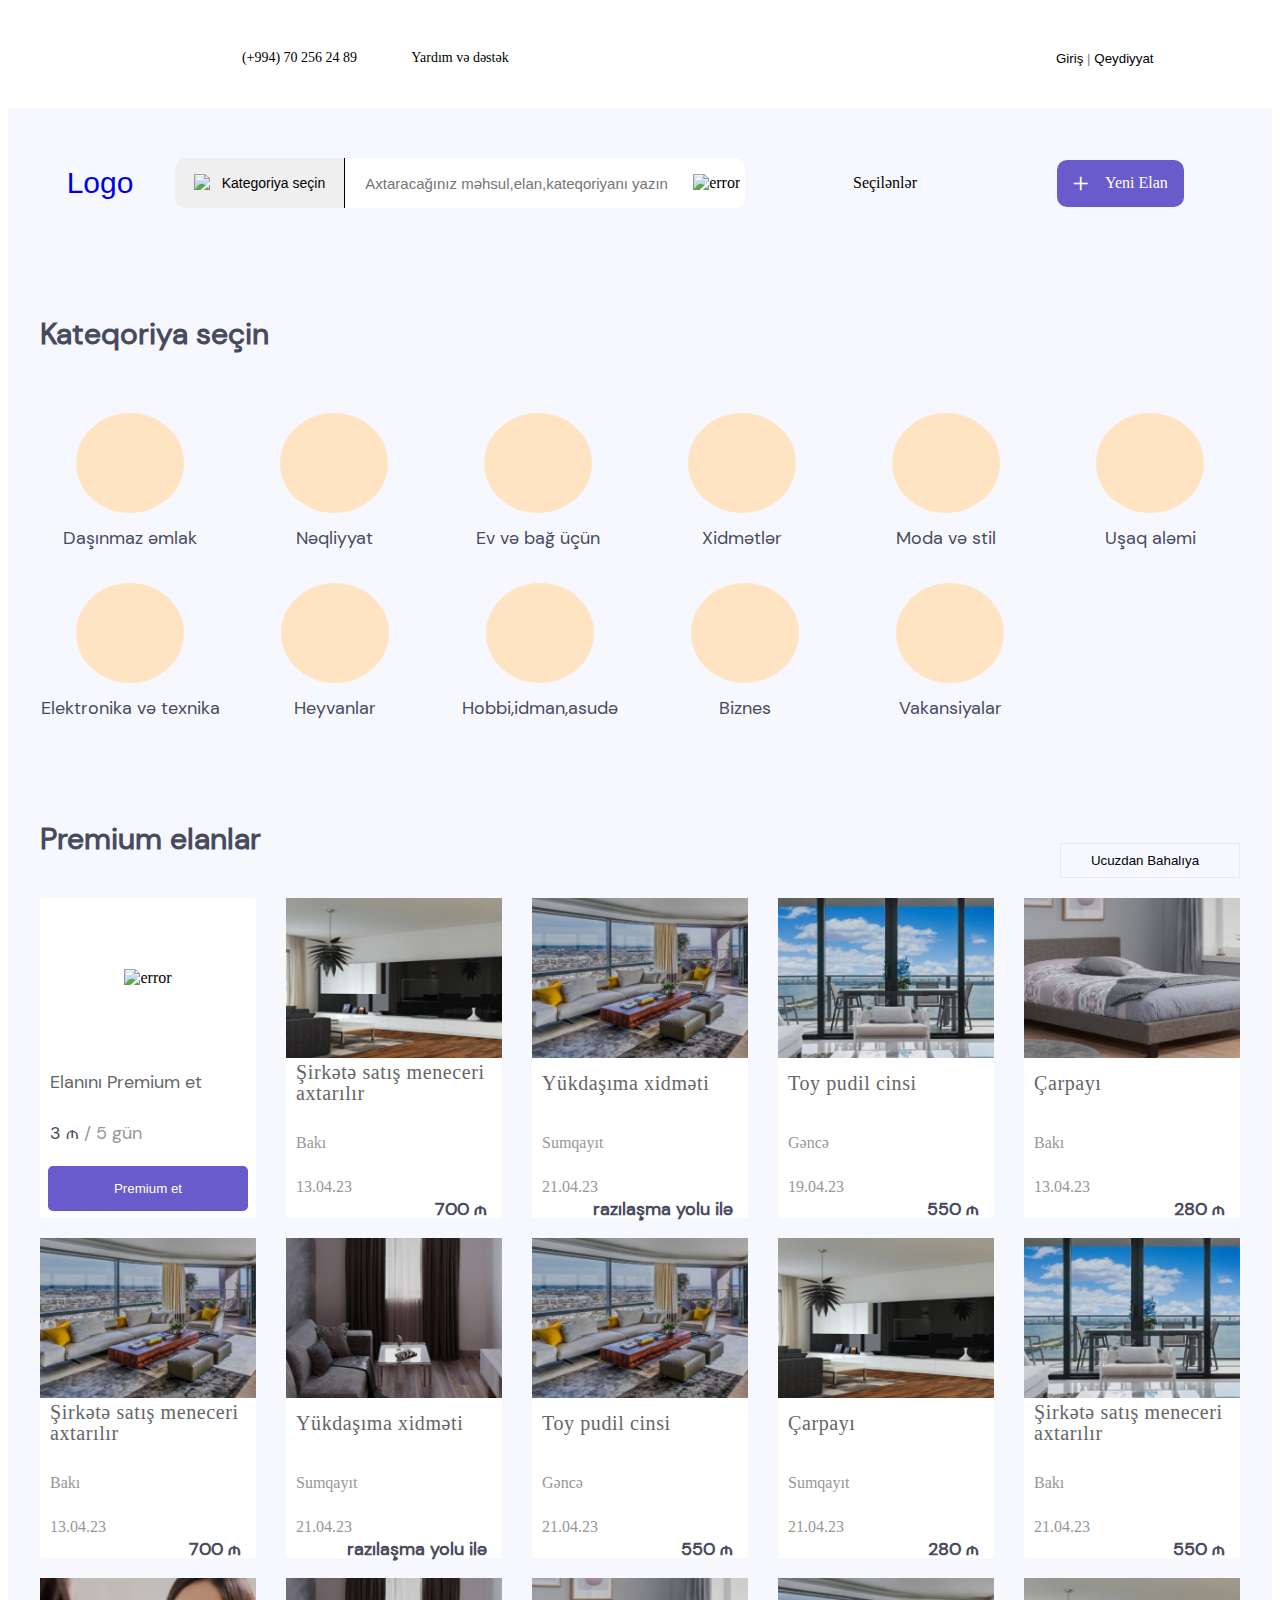
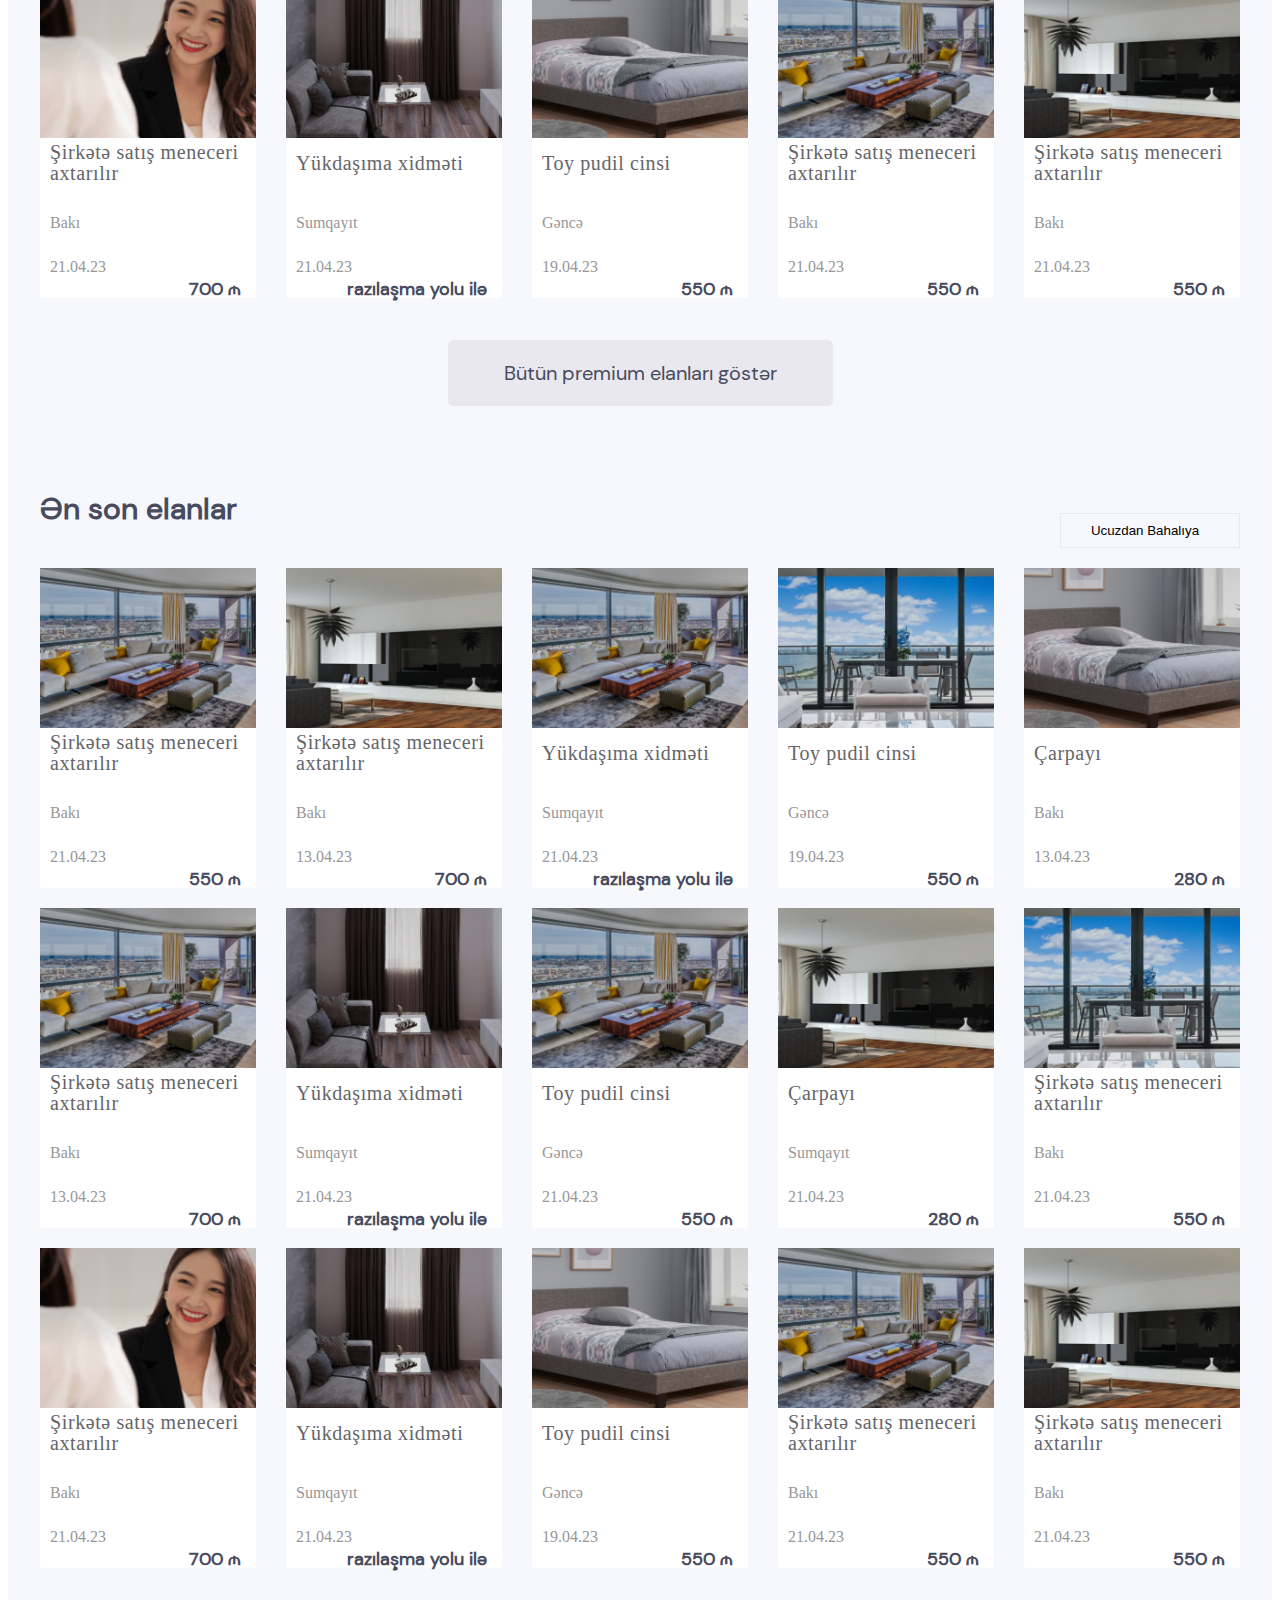
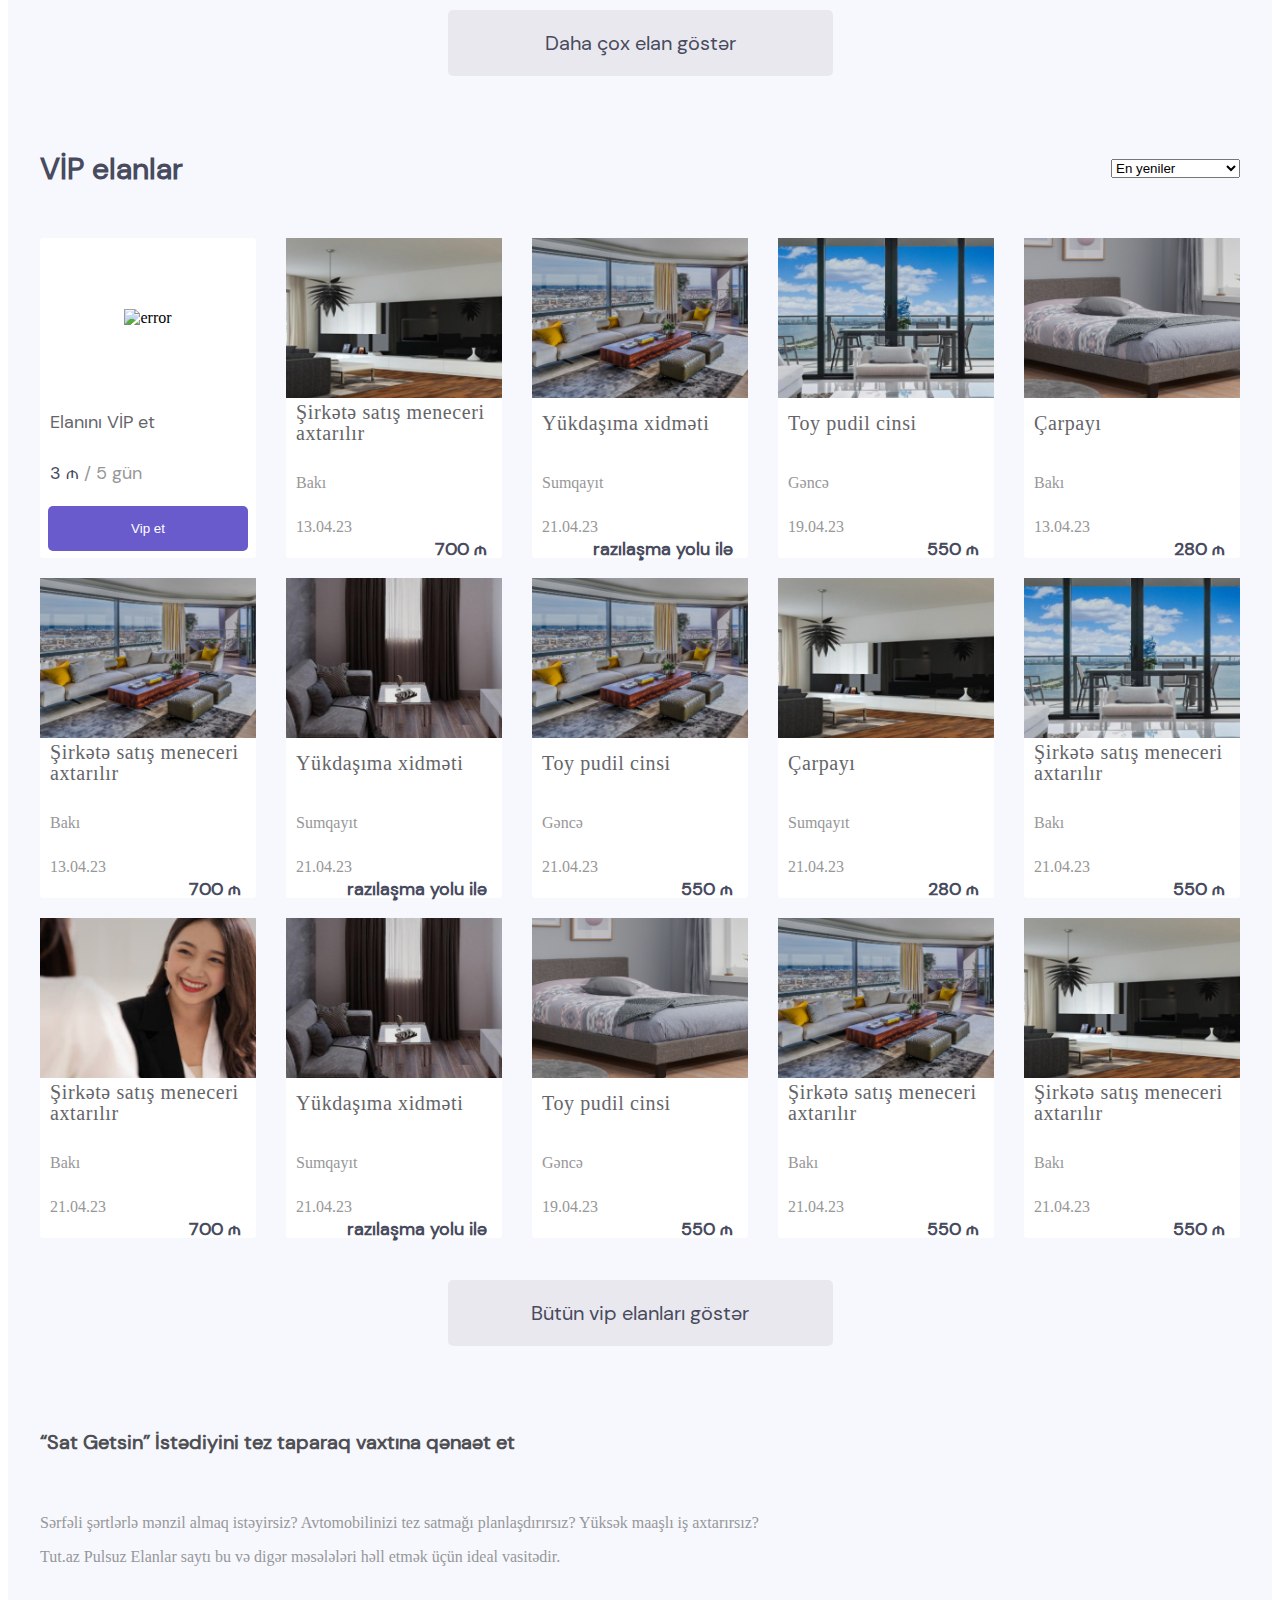
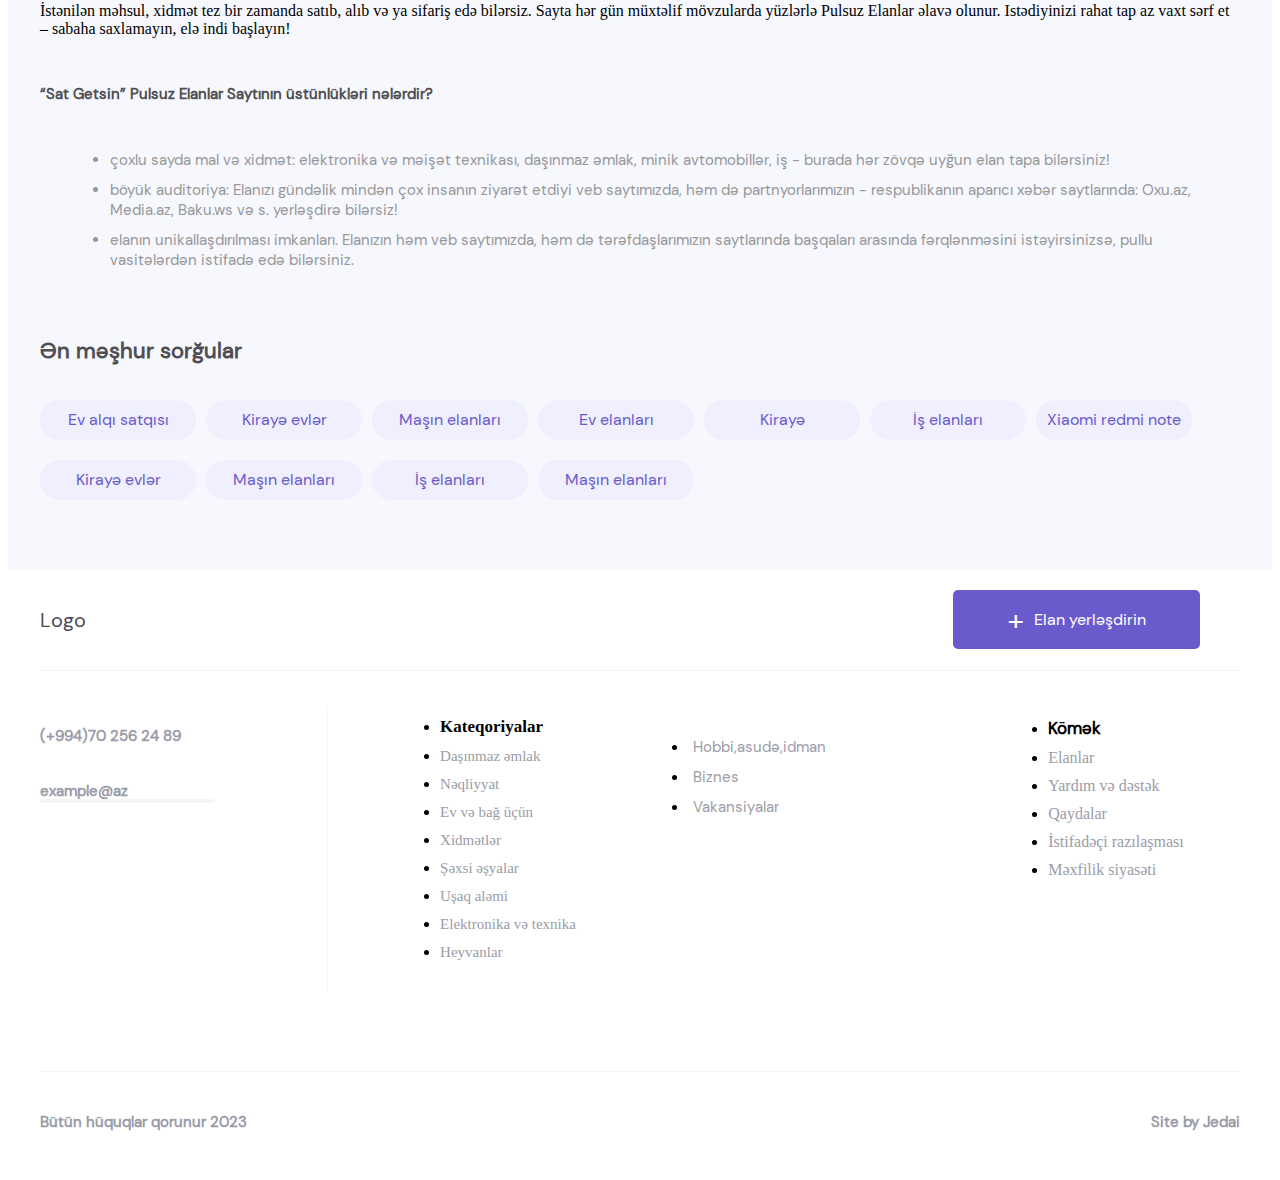
==== commit 5fc4d253: "home page" ====
--- a/index.html
+++ b/index.html
@@ -6,8 +6,10 @@
     <meta name="viewport" content="width=device-width, initial-scale=1.0">
     <link rel="stylesheet" href="https://cdnjs.cloudflare.com/ajax/libs/meyer-reset/2.0/reset.min.css" integrity="sha512-NmLkDIU1C/C88wi324HBc+S2kLhi08PN5GDeUVVVC/BVt/9Izdsc9SVeVfA1UZbY3sHUlDSyRXhCzHfr6hmPPw==" crossorigin="anonymous" referrerpolicy="no-referrer" />
     <link rel="stylesheet" href="https://cdnjs.cloudflare.com/ajax/libs/font-awesome/6.4.0/css/all.min.css" integrity="sha512-iecdLmaskl7CVkqkXNQ/ZH/XLlvWZOJyj7Yy7tcenmpD1ypASozpmT/E0iPtmFIB46ZmdtAc9eNBvH0H/ZpiBw==" crossorigin="anonymous" referrerpolicy="no-referrer" />
+    <link rel="stylesheet" href="jquery-nice-select-1.1.0/css/nice-select.css">
     <link rel="stylesheet" href="sass/style.css">
     <title>Elan sayti</title>
+    
 </head>
 <body>
 
@@ -32,10 +34,10 @@
             </div>
     
             <div class="box2">
-                <a href="*">
+                <button id="register-btn">
                     <i class="fa-regular fa-circle-user"></i> 
                     <p>Giriş <span>|</span> Qeydiyyat</p>
-                </a>
+                </button>
             </div>
         </div>
 
@@ -51,6 +53,7 @@
     <section class="One">
 
         <div class="container">
+
             <div class="nav">
                 <div class="logo">
                     <a href="*">Logo</a>
@@ -58,11 +61,12 @@
    
                 <div class="input-box">
                    <div class="main-box">
-                       <button class="category">
-                           <img src="img/category.png" alt="error">
+                       <button class="category" id="categoryBtn">
+                           <img src="img/category.png" alt="error" id="imgBtn">
+                           <!-- <img src="img/x-categories.png" alt="error"> -->
                            <p>Kategoriya seçin</p>
                        </button>
-                       <input type="text" placeholder="Axtaracağınız məhsul,elan,kateqoriyanı yazın">
+                       <input id="searchInput" type="text" placeholder="Axtaracağınız məhsul,elan,kateqoriyanı yazın">
                        <div class="icon">
                            <img src="img/telescope.png" alt="error">
                        </div>
@@ -76,8 +80,516 @@
                 <div class="create-button">
                     <a href="*"><span>+</span> Yeni Elan</a>
                 </div>
+
+                <div class="layer"></div>
+
+                <div class="categories-modal" id="categoriesModal" style="display: none;">
+                    <div class="container">
+                        <div class="categories" id="categories">
+                            <div class="category1" id="category1">
+                                <div class="circle"><i class="fa-solid fa-house"></i></div>
+                                <p>Ev və bağ</p>
+                                <i class="fa-solid fa-chevron-right"></i>
+                            </div>
+                            <div class="category2" id="category2">
+                                <div class="circle"><i class="fa-solid fa-mobile"></i></div>
+                                <p>Elektronika və texnika</p>
+                                <i class="fa-solid fa-chevron-right"></i>
+                            </div>
+                            <div class="category3" id="category3">
+                                <div class="circle"><i class="fa-solid fa-building"></i></div>
+                                <p>Daşınmaz əmlak</p>
+                                <i class="fa-solid fa-chevron-right"></i>
+                            </div>
+                            <div class="category4" id="category4">
+                                <div class="circle"><i class="fa-solid fa-car"></i></div>
+                                <p>Nəqliyyat</p>
+                                <i class="fa-solid fa-chevron-right"></i>
+                            </div>
+                            <div class="category5" id="category5">
+                                <div class="circle"><i class="fa-solid fa-mitten"></i></div>
+                                <p>Şəxsi əşyalar</p>
+                                <i class="fa-solid fa-chevron-right"></i>
+                            </div>
+                            <div class="category6" id="category6">
+                                <div class="circle"><i class="fa-solid fa-gamepad"></i></div>
+                                <p>Hobbi,asudə</p>
+                                <i class="fa-solid fa-chevron-right"></i>
+                            </div>
+                            <div class="category7" id="category7">
+                                <div class="circle"><i class="fa-solid fa-baby-carriage"></i></div>
+                                <p>Uşaq aləmi</p>
+                                <i class="fa-solid fa-chevron-right"></i>
+                            </div>
+                            <div class="category8" id="category8">
+                                <div class="circle"><i class="fa-solid fa-dog"></i></div>
+                                <p>Heyvan</p>
+                                <i class="fa-solid fa-chevron-right"></i>
+                            </div>
+                            <div class="category9" id="category9">
+                                <div class="circle"><i class="fa-solid fa-user-doctor"></i></div>
+                                <p>Vakansiyalar</p>
+                                <i class="fa-solid fa-chevron-right"></i>
+                            </div>
+                            <div class="category10" id="category10">
+                                <div class="circle"><i class="fa-solid fa-wrench"></i></i></div>
+                                <p>Digər xidmətlər</p>
+                                <i class="fa-solid fa-chevron-right"></i>
+                            </div>
+                        </div>
+                        <diV class="category-list">
+                            <div class="listbox1" id="listbox1">
+                                <div class="list1">
+                                    <p>Ev</p> <i class="fa-solid fa-chevron-right"></i>
+                                </div>
+                                <div class="list2">
+                                    <p>Bağ</p> <i class="fa-solid fa-chevron-right"></i>
+                                </div>
+                                <div class="list3">
+                                    <p>Ev</p> <i class="fa-solid fa-chevron-right"></i>
+                                </div>
+                                <div class="list4">
+                                    <p>Bağ</p> <i class="fa-solid fa-chevron-right"></i>
+                                </div>
+                                <div class="list5">
+                                    <p>Ev</p> <i class="fa-solid fa-chevron-right"></i>
+                                </div>
+                                <div class="list6">
+                                    <p>Bağ</p> <i class="fa-solid fa-chevron-right"></i>
+                                </div>
+                            </div>
+                            <div class="listbox2" id="listbox2">
+                                <div class="list7">
+                                    <p>Elektronika</p> <i class="fa-solid fa-chevron-right"></i>
+                                </div>
+                                <div class="list8">
+                                    <p>Texnika</p> <i class="fa-solid fa-chevron-right"></i>
+                                </div>
+                                <div class="list9">
+                                    <p>Elektronika</p> <i class="fa-solid fa-chevron-right"></i>
+                                </div>
+                                <div class="list10">
+                                    <p>Texnika</p> <i class="fa-solid fa-chevron-right"></i>
+                                </div>
+                                <div class="list11">
+                                    <p>Elektronika</p> <i class="fa-solid fa-chevron-right"></i>
+                                </div>
+                                <div class="list12">
+                                    <p>Texnika</p> <i class="fa-solid fa-chevron-right"></i>
+                                </div>
+                            </div>
+                            <div class="listbox3" id="listbox3">
+                                <div class="list13">
+                                    <p>Mənzillər</p> <i class="fa-solid fa-chevron-right"></i>
+                                </div>
+                                <div class="list14">
+                                    <p>Villalar</p> <i class="fa-solid fa-chevron-right"></i>
+                                </div>
+                                <div class="list15">
+                                    <p>Qarajlar</p> <i class="fa-solid fa-chevron-right"></i>
+                                </div>
+                                <div class="list16">
+                                    <p>Bağ evləri</p> <i class="fa-solid fa-chevron-right"></i>
+                                </div>
+                                <div class="list17">
+                                    <p>Obyekt və ofislər</p> <i class="fa-solid fa-chevron-right"></i>
+                                </div>
+                                <div class="list18">
+                                    <p>Torpaq sahələri</p> <i class="fa-solid fa-chevron-right"></i>
+                                </div>
+                            </div>
+                            <div class="listbox4" id="listbox4">
+                                <div class="list19">
+                                    <p>BMW</p> <i class="fa-solid fa-chevron-right"></i>
+                                </div>
+                                <div class="list20">
+                                    <p>PORSCHE</p> <i class="fa-solid fa-chevron-right"></i>
+                                </div>
+                                <div class="list21">
+                                    <p>LAMBORGHINI</p> <i class="fa-solid fa-chevron-right"></i>
+                                </div>
+                                <div class="list22">
+                                    <p>CADILLAC</p> <i class="fa-solid fa-chevron-right"></i>
+                                </div>
+                                <div class="list23">
+                                    <p>BENTLEY</p> <i class="fa-solid fa-chevron-right"></i>
+                                </div>
+                                <div class="list24">
+                                    <p>RANGE ROVER</p> <i class="fa-solid fa-chevron-right"></i>
+                                </div>
+                            </div>
+                            <div class="listbox5" id="listbox5">
+                                <div class="list25">
+                                    <p>Daraq</p> <i class="fa-solid fa-chevron-right"></i>
+                                </div>
+                                <div class="list26">
+                                    <p>Güzgü</p> <i class="fa-solid fa-chevron-right"></i>
+                                </div>
+                                <div class="list27">
+                                    <p>Daraq</p> <i class="fa-solid fa-chevron-right"></i>
+                                </div>
+                                <div class="list28">
+                                    <p>Güzgü</p> <i class="fa-solid fa-chevron-right"></i>
+                                </div>
+                                <div class="list29">
+                                    <p>Daraq</p> <i class="fa-solid fa-chevron-right"></i>
+                                </div>
+                                <div class="list30">
+                                    <p>Güzgü</p> <i class="fa-solid fa-chevron-right"></i>
+                                </div>
+                            </div>
+                            <div class="listbox6" id="listbox6">
+                                <div class="list31">
+                                    <p>Hobbi</p> <i class="fa-solid fa-chevron-right"></i>
+                                </div>
+                                <div class="list32">
+                                    <p>Asude</p> <i class="fa-solid fa-chevron-right"></i>
+                                </div>
+                                <div class="list33">
+                                    <p>Hobbi</p> <i class="fa-solid fa-chevron-right"></i>
+                                </div>
+                                <div class="list34">
+                                    <p>Asude</p> <i class="fa-solid fa-chevron-right"></i>
+                                </div>
+                                <div class="list35">
+                                    <p>Hobbi</p> <i class="fa-solid fa-chevron-right"></i>
+                                </div>
+                                <div class="list36">
+                                    <p>Asude</p> <i class="fa-solid fa-chevron-right"></i>
+                                </div>
+                            </div>
+                            <div class="listbox7" id="listbox7">
+                                <div class="list37">
+                                    <p>Uşaq</p> <i class="fa-solid fa-chevron-right"></i>
+                                </div>
+                                <div class="list38">
+                                    <p>Aləmi</p> <i class="fa-solid fa-chevron-right"></i>
+                                </div>
+                                <div class="list39">
+                                    <p>Uşaq</p> <i class="fa-solid fa-chevron-right"></i>
+                                </div>
+                                <div class="list40">
+                                    <p>Aləmi</p> <i class="fa-solid fa-chevron-right"></i>
+                                </div>
+                                <div class="list41">
+                                    <p>Uşaq</p> <i class="fa-solid fa-chevron-right"></i>
+                                </div>
+                                <div class="list42">
+                                    <p>Aləmi</p> <i class="fa-solid fa-chevron-right"></i>
+                                </div>
+                            </div>
+                            <div class="listbox8" id="listbox8">
+                                <div class="list43">
+                                    <p>Heyvan</p> <i class="fa-solid fa-chevron-right"></i>
+                                </div>
+                                <div class="list44">
+                                    <p>Aləmi</p> <i class="fa-solid fa-chevron-right"></i>
+                                </div>
+                                <div class="list45">
+                                    <p>Ləvazimatlar</p> <i class="fa-solid fa-chevron-right"></i>
+                                </div>
+                                <div class="list46">
+                                    <p>Heyvan</p> <i class="fa-solid fa-chevron-right"></i>
+                                </div>
+                                <div class="list47">
+                                    <p>Aləmi</p> <i class="fa-solid fa-chevron-right"></i>
+                                </div>
+                                <div class="list48">
+                                    <p>Ləvazimatlar</p> <i class="fa-solid fa-chevron-right"></i>
+                                </div>
+                            </div>
+                            <div class="listbox9" id="listbox9">
+                                <div class="list49">
+                                    <p>Frontend</p> <i class="fa-solid fa-chevron-right"></i>
+                                </div>
+                                <div class="list50">
+                                    <p>Backend</p> <i class="fa-solid fa-chevron-right"></i>
+                                </div>
+                                <div class="list51">
+                                    <p>Data analitik</p> <i class="fa-solid fa-chevron-right"></i>
+                                </div>
+                                <div class="list52">
+                                    <p>Full-stack</p> <i class="fa-solid fa-chevron-right"></i>
+                                </div>
+                                <div class="list53">
+                                    <p>Mobil App</p> <i class="fa-solid fa-chevron-right"></i>
+                                </div>
+                                <div class="list54">
+                                    <p>Təmir</p> <i class="fa-solid fa-chevron-right"></i>
+                                </div>
+                            </div>
+                            <div class="listbox10" id="listbox10">
+                                <div class="list55">
+                                    <p>Digər</p> <i class="fa-solid fa-chevron-right"></i>
+                                </div>
+                                <div class="list56">
+                                    <p>Xidmətlər</p> <i class="fa-solid fa-chevron-right"></i>
+                                </div>
+                                <div class="list57">
+                                    <p>Digər</p> <i class="fa-solid fa-chevron-right"></i>
+                                </div>
+                                <div class="list58">
+                                    <p>Xidmətlər</p> <i class="fa-solid fa-chevron-right"></i>
+                                </div>
+                                <div class="list59">
+                                    <p>Digər</p> <i class="fa-solid fa-chevron-right"></i>
+                                </div>
+                                <div class="list60">
+                                    <p>Xidmətlər</p> <i class="fa-solid fa-chevron-right"></i>
+                                </div>
+                            </div>
+                        </diV>
+                        <diV class="category-list-resp" id="categoryListResp">
+                            <div class="listbox1" id="listbox11">
+                                <div class="list1">
+                                    <p>Ev</p> <i class="fa-solid fa-chevron-right"></i>
+                                </div>
+                                <div class="list2">
+                                    <p>Bağ</p> <i class="fa-solid fa-chevron-right"></i>
+                                </div>
+                                <div class="list3">
+                                    <p>Ev</p> <i class="fa-solid fa-chevron-right"></i>
+                                </div>
+                                <div class="list4">
+                                    <p>Bağ</p> <i class="fa-solid fa-chevron-right"></i>
+                                </div>
+                                <div class="list5">
+                                    <p>Ev</p> <i class="fa-solid fa-chevron-right"></i>
+                                </div>
+                                <div class="list6">
+                                    <p>Bağ</p> <i class="fa-solid fa-chevron-right"></i>
+                                </div>
+                            </div>
+                            <div class="listbox2" id="listbox12">
+                                <div class="list7">
+                                    <p>Elektronika</p> <i class="fa-solid fa-chevron-right"></i>
+                                </div>
+                                <div class="list8">
+                                    <p>Texnika</p> <i class="fa-solid fa-chevron-right"></i>
+                                </div>
+                                <div class="list9">
+                                    <p>Elektronika</p> <i class="fa-solid fa-chevron-right"></i>
+                                </div>
+                                <div class="list10">
+                                    <p>Texnika</p> <i class="fa-solid fa-chevron-right"></i>
+                                </div>
+                                <div class="list11">
+                                    <p>Elektronika</p> <i class="fa-solid fa-chevron-right"></i>
+                                </div>
+                                <div class="list12">
+                                    <p>Texnika</p> <i class="fa-solid fa-chevron-right"></i>
+                                </div>
+                            </div>
+                            <div class="listbox3" id="listbox13">
+                                <div class="list13">
+                                    <p>Mənzillər</p> <i class="fa-solid fa-chevron-right"></i>
+                                </div>
+                                <div class="list14">
+                                    <p>Villalar</p> <i class="fa-solid fa-chevron-right"></i>
+                                </div>
+                                <div class="list15">
+                                    <p>Qarajlar</p> <i class="fa-solid fa-chevron-right"></i>
+                                </div>
+                                <div class="list16">
+                                    <p>Bağ evləri</p> <i class="fa-solid fa-chevron-right"></i>
+                                </div>
+                                <div class="list17">
+                                    <p>Obyekt və ofislər</p> <i class="fa-solid fa-chevron-right"></i>
+                                </div>
+                                <div class="list18">
+                                    <p>Torpaq sahələri</p> <i class="fa-solid fa-chevron-right"></i>
+                                </div>
+                            </div>
+                            <div class="listbox4" id="listbox14">
+                                <div class="list19">
+                                    <p>BMW</p> <i class="fa-solid fa-chevron-right"></i>
+                                </div>
+                                <div class="list20">
+                                    <p>PORSCHE</p> <i class="fa-solid fa-chevron-right"></i>
+                                </div>
+                                <div class="list21">
+                                    <p>LAMBORGHINI</p> <i class="fa-solid fa-chevron-right"></i>
+                                </div>
+                                <div class="list22">
+                                    <p>CADILLAC</p> <i class="fa-solid fa-chevron-right"></i>
+                                </div>
+                                <div class="list23">
+                                    <p>BENTLEY</p> <i class="fa-solid fa-chevron-right"></i>
+                                </div>
+                                <div class="list24">
+                                    <p>RANGE ROVER</p> <i class="fa-solid fa-chevron-right"></i>
+                                </div>
+                            </div>
+                            <div class="listbox5" id="listbox15">
+                                <div class="list25">
+                                    <p>Daraq</p> <i class="fa-solid fa-chevron-right"></i>
+                                </div>
+                                <div class="list26">
+                                    <p>Güzgü</p> <i class="fa-solid fa-chevron-right"></i>
+                                </div>
+                                <div class="list27">
+                                    <p>Daraq</p> <i class="fa-solid fa-chevron-right"></i>
+                                </div>
+                                <div class="list28">
+                                    <p>Güzgü</p> <i class="fa-solid fa-chevron-right"></i>
+                                </div>
+                                <div class="list29">
+                                    <p>Daraq</p> <i class="fa-solid fa-chevron-right"></i>
+                                </div>
+                                <div class="list30">
+                                    <p>Güzgü</p> <i class="fa-solid fa-chevron-right"></i>
+                                </div>
+                            </div>
+                            <div class="listbox6" id="listbox16">
+                                <div class="list31">
+                                    <p>Hobbi</p> <i class="fa-solid fa-chevron-right"></i>
+                                </div>
+                                <div class="list32">
+                                    <p>Asude</p> <i class="fa-solid fa-chevron-right"></i>
+                                </div>
+                                <div class="list33">
+                                    <p>Hobbi</p> <i class="fa-solid fa-chevron-right"></i>
+                                </div>
+                                <div class="list34">
+                                    <p>Asude</p> <i class="fa-solid fa-chevron-right"></i>
+                                </div>
+                                <div class="list35">
+                                    <p>Hobbi</p> <i class="fa-solid fa-chevron-right"></i>
+                                </div>
+                                <div class="list36">
+                                    <p>Asude</p> <i class="fa-solid fa-chevron-right"></i>
+                                </div>
+                            </div>
+                            <div class="listbox7" id="listbox17">
+                                <div class="list37">
+                                    <p>Uşaq</p> <i class="fa-solid fa-chevron-right"></i>
+                                </div>
+                                <div class="list38">
+                                    <p>Aləmi</p> <i class="fa-solid fa-chevron-right"></i>
+                                </div>
+                                <div class="list39">
+                                    <p>Uşaq</p> <i class="fa-solid fa-chevron-right"></i>
+                                </div>
+                                <div class="list40">
+                                    <p>Aləmi</p> <i class="fa-solid fa-chevron-right"></i>
+                                </div>
+                                <div class="list41">
+                                    <p>Uşaq</p> <i class="fa-solid fa-chevron-right"></i>
+                                </div>
+                                <div class="list42">
+                                    <p>Aləmi</p> <i class="fa-solid fa-chevron-right"></i>
+                                </div>
+                            </div>
+                            <div class="listbox8" id="listbox18">
+                                <div class="list43">
+                                    <p>Heyvan</p> <i class="fa-solid fa-chevron-right"></i>
+                                </div>
+                                <div class="list44">
+                                    <p>Aləmi</p> <i class="fa-solid fa-chevron-right"></i>
+                                </div>
+                                <div class="list45">
+                                    <p>Ləvazimatlar</p> <i class="fa-solid fa-chevron-right"></i>
+                                </div>
+                                <div class="list46">
+                                    <p>Heyvan</p> <i class="fa-solid fa-chevron-right"></i>
+                                </div>
+                                <div class="list47">
+                                    <p>Aləmi</p> <i class="fa-solid fa-chevron-right"></i>
+                                </div>
+                                <div class="list48">
+                                    <p>Ləvazimatlar</p> <i class="fa-solid fa-chevron-right"></i>
+                                </div>
+                            </div>
+                            <div class="listbox9" id="listbox19">
+                                <div class="list49">
+                                    <p>Frontend</p> <i class="fa-solid fa-chevron-right"></i>
+                                </div>
+                                <div class="list50">
+                                    <p>Backend</p> <i class="fa-solid fa-chevron-right"></i>
+                                </div>
+                                <div class="list51">
+                                    <p>Data analitik</p> <i class="fa-solid fa-chevron-right"></i>
+                                </div>
+                                <div class="list52">
+                                    <p>Full-stack</p> <i class="fa-solid fa-chevron-right"></i>
+                                </div>
+                                <div class="list53">
+                                    <p>Mobil App</p> <i class="fa-solid fa-chevron-right"></i>
+                                </div>
+                                <div class="list54">
+                                    <p>Təmir</p> <i class="fa-solid fa-chevron-right"></i>
+                                </div>
+                            </div>
+                            <div class="listbox10" id="listbox20">
+                                <div class="list55">
+                                    <p>Digər</p> <i class="fa-solid fa-chevron-right"></i>
+                                </div>
+                                <div class="list56">
+                                    <p>Xidmətlər</p> <i class="fa-solid fa-chevron-right"></i>
+                                </div>
+                                <div class="list57">
+                                    <p>Digər</p> <i class="fa-solid fa-chevron-right"></i>
+                                </div>
+                                <div class="list58">
+                                    <p>Xidmətlər</p> <i class="fa-solid fa-chevron-right"></i>
+                                </div>
+                                <div class="list59">
+                                    <p>Digər</p> <i class="fa-solid fa-chevron-right"></i>
+                                </div>
+                                <div class="list60">
+                                    <p>Xidmətlər</p> <i class="fa-solid fa-chevron-right"></i>
+                                </div>
+                            </div>
+                        </diV>
+                        <div class="popular-search">
+                            <div class="main-box">
+                                <ul>
+                                    <li class="title">populyar axtarışlar</li>
+                                    <li class="word">Bakcell nömrələri</li>
+                                    <li class="word">Xiomit</li>
+                                    <li class="word">Ev alqı satqısı</li>
+                                    <li class="word">Maşın elanları</li>
+                                    <li class="word">Kirayə bağ evi</li>
+                                    <li class="word">Mətbəx mebelləri</li>
+                                    <li class="word">Nar nömrələri</li>
+                                    <li class="word">Azercell nömrələri</li>
+                                </ul>
+                            </div>
+                        </div>
+                    </div>
+                </div>
+
+                <div class="search-modal" id="searchModal" style="display: none;">
+                    <div class="location">
+                        <i class="fa-solid fa-location-dot"></i> <p>Bakı</p>
+                    </div>
+                    <div class="last-search">
+                        <div class="title">
+                            <p>Ən son axtarılanlar</p>
+                        </div>
+                        <div class="results">
+                            <p>iphone12</p>
+                            <p>Ofis</p>
+                            <p>Dibçək</p>
+                        </div>
+                    </div>
+                    <div class="related-results">
+                        <div class="title">
+                            <p>Əlaqəli nəticələr</p>
+                        </div>
+                        <div class="box">
+                            <div class="list">
+                                <ul>
+                                    <li>Dibçək</li>
+                                    <li>Dibçək altlığı</li>
+                                </ul>
+                            </div>
+                        </div>
+                    </div>
+                </div>
    
             </div>
+
         </div>
 
     </section>
@@ -196,6 +708,336 @@
                     </div>
                     <div class="name">
                         <p>Vakansiyalar</p>
+                    </div>
+                </div>
+            </div>
+
+
+            <div class="register-box" id="register-boxx" style="display: none;">
+                 <div class="main-box">
+
+                     <div class="modal-title">
+                        <h1>“Sat Getsin” ə xoş gəlmişsiniz !</h1>
+                        <i class="fa-solid fa-x" id="fa-x"></i>
+                     </div>
+                     <div class="modal-about">
+                        <p>Qeydiyyat zamanı istifadə etdiyiniz e-mail (nömrə) və şifrə vasitəsilə daxil olun</p>
+                     </div>
+                     <div class="form-box">
+                        <div class="form-options">
+                            <div class="email-box animation1" id="email-box">
+                                <p>Email</p>
+                            </div>
+                            <div class="tel-box" id="tel-box">
+                                <p>Mobil nömrə</p>
+                            </div>
+                        </div>
+                        <div class="email-input">
+                            <div class="name">
+                                <p>Email</p>
+                            </div>
+                            <div class="box">
+                                <div class="email">
+                                    <input type="email" placeholder="Emailinizi daxil edin" id="emailInput">
+                                    <span id="span">(+994)</span> <select id="numcode"><option>51</option><option>50</option><option>55</option><option>70</option></select>
+                                    <input type="tel" placeholder="428 47 03" id="mobileInput">
+                                </div>
+                            </div>
+                        </div>
+                        <div class="password-input">
+                            <div class="name">
+                                <p>Şifrə</p>
+                            </div>
+                            <div class="box">
+                                <div class="password">
+                                    <input type="password" placeholder="Şifrənizi daxil edin" id="passwordInput">
+                                    <i class="fa-solid fa-eye-slash" id="fa-solid"></i>
+                                </div>
+                            </div>
+                        </div>
+                        <div class="forgotpass">
+                            <label class="container">Şifrəni xatırla
+                                <input type="checkbox" checked="checked">
+                                <span class="checkmark"></span>
+                            </label>
+                            <p id="forgotPassModal">Şifrəni unutdum</p>
+                        </div>
+                        <div class="daxilol">
+                            <button id="daxilOl">Daxil ol</button>
+                        </div>
+                        <div class="text">
+                            <p>Saytımızda yenisiz? o zaman</p>
+                        </div>
+                        <div class="qeydiyyat">
+                            <button id="qeydiyyatBtn">Qeydiyyatdan keçin</button>
+                        </div>
+                     </div>
+
+                 </div>
+            </div>
+
+
+            <div class="forgot-password" id="forgotpassword" style="display: none;">
+                <div class="main-box">
+                    <div class="title">
+                        <h1>Şifrəmi unutdum</h1>
+                        <i class="fa-solid fa-x" id="xForgotPass"></i>
+                    </div>
+                    <div class="text">
+                        <p>Narahat olmayın biz sizə daxil olmaq üçün kod göndərəcəyik </p>
+                    </div>
+                    <div class="main-box">
+                         <div class="options-box">
+                             <div class="option-email animation3" id="optionEmail">
+                                <p>Email</p>
+                             </div>
+                             <div class="option-phone" id="optionPhone">
+                                <p>Mobil nömrə</p>
+                             </div>
+                         </div>
+                         <div class="form-box">
+                             <div class="input-box">
+                                 <div class="name">
+                                    <p id="pMail">Email</p>
+                                    <p id="pTel">Mobil nömrə</p>
+                                 </div>
+                                 <div class="hero-box">
+                                     <div class="input">
+                                        <input type="email" required placeholder="Emailinizi daxil edin" id="mailPassInput">
+                                        <input type="tel" required placeholder="Mobil nömrənizi daxil edin" id="telPassInput">
+                                     </div>
+                                 </div>
+                             </div>
+                             <div class="button">
+                                <button id="buttonMail">Linki göndər</button>
+                                <button id="buttonTel">Şifrəmi yenilə</button>
+                             </div>
+                         </div>
+                    </div>
+                </div>
+            </div>
+
+
+            <div class="check-email-modal" id="checkEmailModal" style="display: none;">
+                <div class="main-box">
+                    <div class="title-checkmailmodal">
+                        <h1>E-mailinizi yoxlayın</h1>
+                        <i class="fa-solid fa-x" id="xCheckEmail"></i>
+                    </div>
+                    <div class="text">
+                        <p>Lazımi məlumatlar <span>example@az</span> ünvanına göndərildi.<br>
+                           Emailinizə göndərilən 4 xanalı kodu girin</p>
+                    </div>
+                    <div class="main-box">
+                        <div class="code-box">
+                            <div class="boxes">
+                                <input type="number" class="number-input">
+                                <input type="number" class="number-input">
+                                <input type="number" class="number-input">
+                                <input type="number" class="number-input">
+                                <p id="geriSayim"></p>
+                            </div>
+                            <div class="button">
+                                <button id="continueButton1">Davam edin</button>
+                            </div>
+                            <div class="other-options">
+                                <p class="p1">Emaili yenilə</p>
+                                <p class="p2">Kodu yenidən göndər</p>
+                            </div>
+                        </div>
+                    </div>
+                </div>
+            </div>
+
+
+            <div class="check-phone-modal" id="checkPhoneModal" style="display: none;">
+                <div class="main-box">
+                    <div class="title-checkphonemodal">
+                        <h1>Telefonunuzu yoxlayın</h1>
+                        <i class="fa-solid fa-x" id="xCheckPhone"></i>
+                    </div>
+                    <div class="text">
+                        <p>Lazımi məlumatlar <span>(+994) 51 428 47 03</span> ünvanına göndərildi.<br>
+                           Telefonunuza göndərilən 4 xanalı kodu girin</p>
+                    </div>
+                    <div class="main-box">
+                        <div class="code-box">
+                            <div class="boxes">
+                                <input type="number" class="number-input1">
+                                <input type="number" class="number-input1">
+                                <input type="number" class="number-input1">
+                                <input type="number" class="number-input1">
+                                <p id="geriSayimPhone"></p>
+                            </div>
+                            <div class="button">
+                                <button id="continueButton">Davam edin</button>
+                            </div>
+                            <div class="other-options">
+                                <p class="p1">Nömrəni yenilə</p>
+                                <p class="p2">Kodu yenidən göndər</p>
+                            </div>
+                        </div>
+                    </div>
+                </div>
+            </div>
+
+
+            <div class="reset-password" id="resetPassword" style="display: none;">
+                <div class="main-box">
+                    <div class="title-resetpass">
+                        <h1>Yeni şifrənizi yazın</h1>
+                        <i class="fa-solid fa-x" id="xResetPass"></i>
+                    </div>
+                    <div class="resetform-box">
+                        <div class="inputbox1">
+                            <div class="name">
+                                <p>Yeni şifrə</p>
+                            </div>
+                            <div class="box-input1">
+                                <div class="input">
+                                    <input type="password" placeholder=" Yeni şifrə yaradın" id="passInput2">
+                                    <i class="fa-solid fa-eye-slash" id="faSolid1"></i>
+                                </div>
+                                <div class="bar">
+                                    <div class="strength"></div><div class="strength"></div><div class="strength"></div><div class="strength"></div><div class="strength"></div>
+                                </div>
+                            </div>
+                        </div>
+                        <div class="inputbox2">
+                           <div class="name">
+                              <p>Yeni şifrənin təkrarı</p>
+                           </div>
+                           <div class="box-input2">
+                               <div class="input">
+                                  <input type="password" placeholder="Şifrəni yenidən daxil edin " id="passInput3">
+                                  <i class="fa-solid fa-eye-slash" id="faSolid2"></i>
+                               </div>
+                           </div>
+                           <div class="check-box">
+                                <label class="container">Şifrəni xatırla
+                                    <input type="checkbox" checked="checked">
+                                    <span class="checkmark"></span>
+                                </label>
+                           </div>
+                           <div class="button">
+                               <button id="changePasswordBtn">Şifrəmi yenilə</button>
+                           </div>
+                           <div class="daxilol-button">
+                               <button id="daxilOlButton" style="display: none;">Daxil Olun</button>
+                           </div>
+                        </div>
+                    </div>
+                </div>
+            </div>
+
+
+            <div class="new-user-modal" id="newUserModal" style="display: none;">
+                <div class="main-box">
+                    <div class="modal-title">
+                        <h1>Qeydiyyat</h1>
+                        <i class="fa-solid fa-x" id="xNewUser"></i>
+                    </div>
+                    <div class="form-box">
+                        <div class="inputbox1">
+                            <div class="name">
+                                <p>Ad soyad</p>
+                            </div>
+                            <div class="box-input1">
+                                <div class="input">
+                                    <input type="text" placeholder="Ad və soyad daxil edin">
+                                </div>
+                            </div>
+                        </div>
+                        <div class="inputbox2">
+                            <div class="name">
+                                <p>Email</p>
+                            </div>
+                            <div class="box-input1">
+                                <div class="input">
+                                    <input type="email" placeholder="Emailinizi daxil edin">
+                                </div>
+                            </div>
+                        </div>
+                        <div class="inputbox3">
+                            <div class="name">
+                                <p>Mobil nömrə</p>
+                            </div>
+                            <div class="box-input1">
+                                <div class="input">
+                                    <span>(+994)</span> <select><option>51</option><option>50</option><option>55</option><option>70</option><option>77</option></select>
+                                    <input type="tel" placeholder="428 47 03">
+                                </div>
+                            </div>
+                        </div>
+                        <div class="inputbox4">
+                            <div class="name">
+                                <p>Şifrə</p>
+                            </div>
+                            <div class="box-input1">
+                                <div class="input">
+                                    <input type="password" placeholder="Şifrə daxil edin" id="passNewUser">
+                                    <i class="fa-solid fa-eye-slash" id="eyeNewUser"></i>
+                                </div>
+                                <div class="bar">
+                                    <div class="strength1"></div><div class="strength1"></div><div class="strength1"></div><div class="strength1"></div><div class="strength1"></div>
+                                </div>
+                            </div>
+                        </div>
+                        <div class="inputbox5">
+                            <div class="input">
+                                <input type="number" placeholder="Şəkildəki kodu daxil edin">
+                            </div>
+                            <div class="photo-code">
+                                <p>5064</p>
+                            </div>
+                        </div>
+                        <div class="check-box">
+                            <label class="container"><span>İstifadəçi şərtləri</span> ilə razıyam
+                                <input type="checkbox" checked="checked">
+                                <span class="checkmark"></span>
+                            </label>
+                        </div>
+                        <div class="button-1">
+                            <button id="continueNewUser">Davam edin</button>
+                        </div>
+                        <div class="text">
+                            <p>Hesabınız var? o zaman</p>
+                        </div>
+                        <div class="button-2">
+                            <button id="daxilOlNewUser">Daxil olun</button>
+                        </div>
+                    </div>
+                </div>
+            </div>
+
+
+            <div class="check-register" id="checkRegisterModal" style="display: none;">
+                <div class="main-box">
+                    <div class="check-register-title">
+                        <h1>Qeydiyyat</h1>
+                        <i class="fa-solid fa-x" id="xCheckRegister"></i>
+                    </div>
+                    <div class="info">
+                        <p>Telefonunuza göndərilən 6 xanalı kodu girin</p>
+                    </div>
+                    <div class="number-boxes">
+                        <input type="number" class="number-input2">
+                        <input type="number" class="number-input2">
+                        <input type="number" class="number-input2">
+                        <input type="number" class="number-input2">
+                        <input type="number" class="number-input2">
+                        <input type="number" class="number-input2">
+                        <p id="timerCheckRegister"></p>
+                    </div>
+                    <div class="button">
+                        <button id="confirmBtn">Təsdiq edin</button>
+                    </div>
+                    <div class="text" id="textCheckRegister" style="display: flex;">
+                        <p>Nömrəni yenilə</p>
+                        <p>Kodu yenidən göndər</p>
+                    </div>
+                    <div class="button1">
+                        <button id="daxilOlCheckRegister" style="display: none;">Daxil olun</button>
                     </div>
                 </div>
             </div>
@@ -505,7 +1347,7 @@
 
              <div class="title">
                  <h1>Ən son elanlar</h1>
-                 <button id="selec1">Ucuzdan Bahalıya <i class="fa-solid fa-chevron-down"></i></button>
+                 <button id="select1">Ucuzdan Bahalıya <i class="fa-solid fa-chevron-down"></i></button>
              </div>
 
              <div class="card-boxes">
@@ -765,7 +1607,7 @@
                     </div>
 
 
-                    <div class="options" id="option2" style="display: none;">
+                    <div class="options" id="options2" style="display: none">
                         <div class="opt1" id="opt4">
                             <p>En yeniler</p>
                         </div>
@@ -786,16 +1628,433 @@
 
     </section>
 
-
-
-
-
-
-
-
-
-
+    <!-- Section 4 END ============================================================================ -->
+
+
+    <!-- Section 5 START ============================================================================ -->
+
+    <section class="Five" style="display: flex;">
+
+        <div class="container">
+
+            <div class="title">
+                <h1>VİP elanlar</h1>
+                <select id="my-select">
+                    <option value="En yeniler">En yeniler</option>
+                    <option value="Bahalıdan ucuza">Bahalıdan ucuza</option>
+                    <option value="Ucuzdan bahalıya">Ucuzdan bahalıya</option>
+                </select>
+            </div>
+
+            <div class="card-boxes">
+                <div class="vip-card">
+                    <div class="photo">
+                        <img src="img/premium.png" alt="error">
+                    </div>
+                    <div class="title1">
+                        <h1>Elanını VİP et</h1>
+                    </div>
+                    <div class="price">
+                        <p>3 ₼ <span>/ 5 gün</span></p>
+                    </div>
+                    <div class="button">
+                        <button>Vip et</button>
+                    </div>
+                </div>
+
+                <div class="elan-card">
+                    <div class="photo">
+                        <img src="img/image81.png" alt="error">
+                        <i class="fa-regular fa-heart"></i>
+                    </div>
+                    <div class="name">
+                        <h1>Şirkətə satış meneceri axtarılır</h1>
+                    </div>
+                    <div class="about">
+                        <p><i class="fa-solid fa-location-dot"></i> <span>Bakı</span></p> 
+                        <p><i class="fa-solid fa-clock"></i> <span>13.04.23</span></p> 
+                    </div>
+                    <div class="price">
+                        <p>700 ₼</p>
+                    </div>
+                </div>
+
+                <div class="elan-card">
+                    <div class="photo">
+                        <img src="img/image82.png" alt="error">
+                        <i class="fa-regular fa-heart"></i>
+                    </div>
+                    <div class="name">
+                        <h1>Yükdaşıma xidməti</h1>
+                    </div>
+                    <div class="about">
+                        <p><i class="fa-solid fa-location-dot"></i> <span>Sumqayıt</span></p> 
+                        <p><i class="fa-solid fa-clock"></i> <span>21.04.23</span></p> 
+                    </div>
+                    <div class="price">
+                        <p>razılaşma yolu ilə</p>
+                    </div>
+                </div>
+
+                <div class="elan-card">
+                    <div class="photo">
+                        <img src="img/image83.png" alt="error">
+                        <i class="fa-regular fa-heart"></i>
+                    </div>
+                    <div class="name">
+                        <h1>Toy pudil cinsi</h1>
+                    </div>
+                    <div class="about">
+                        <p><i class="fa-solid fa-location-dot"></i> <span>Gəncə</span></p> 
+                        <p><i class="fa-solid fa-clock"></i> <span>19.04.23</span></p> 
+                    </div>
+                    <div class="price">
+                        <p>550 ₼</p>
+                    </div>
+                </div>
+
+                <div class="elan-card">
+                    <div class="photo">
+                        <img src="img/image84.png" alt="error">
+                        <i class="fa-regular fa-heart"></i>
+                    </div>
+                    <div class="name">
+                        <h1>Çarpayı</h1>
+                    </div>
+                    <div class="about">
+                        <p><i class="fa-solid fa-location-dot"></i> <span>Bakı</span></p> 
+                        <p><i class="fa-solid fa-clock"></i> <span>13.04.23</span></p> 
+                    </div>
+                    <div class="price">
+                        <p>280 ₼</p>
+                    </div>
+                </div>
+
+                <div class="elan-card">
+                    <div class="photo">
+                        <img src="img/image82.png" alt="error">
+                        <i class="fa-regular fa-heart"></i>
+                    </div>
+                    <div class="name">
+                        <h1>Şirkətə satış meneceri axtarılır</h1>
+                    </div>
+                    <div class="about">
+                        <p><i class="fa-solid fa-location-dot"></i> <span>Bakı</span></p> 
+                        <p><i class="fa-solid fa-clock"></i> <span>13.04.23</span></p> 
+                    </div>
+                    <div class="price">
+                        <p>700 ₼</p>
+                    </div>
+                </div>
+
+                <div class="elan-card">
+                    <div class="photo">
+                        <img src="img/image86.png" alt="error">
+                        <i class="fa-regular fa-heart"></i>
+                    </div>
+                    <div class="name">
+                        <h1>Yükdaşıma xidməti</h1>
+                    </div>
+                    <div class="about">
+                        <p><i class="fa-solid fa-location-dot"></i> <span>Sumqayıt</span></p> 
+                        <p><i class="fa-solid fa-clock"></i> <span>21.04.23</span></p> 
+                    </div>
+                    <div class="price">
+                        <p>razılaşma yolu ilə</p>
+                    </div>
+                </div>
+
+                <div class="elan-card">
+                    <div class="photo">
+                        <img src="img/image82.png" alt="error">
+                        <i class="fa-regular fa-heart"></i>
+                    </div>
+                    <div class="name">
+                        <h1>Toy pudil cinsi</h1>
+                    </div>
+                    <div class="about">
+                        <p><i class="fa-solid fa-location-dot"></i> <span>Gəncə</span></p> 
+                        <p><i class="fa-solid fa-clock"></i> <span>21.04.23</span></p> 
+                    </div>
+                    <div class="price">
+                        <p>550 ₼</p>
+                    </div>
+                </div>
+
+                <div class="elan-card">
+                    <div class="photo">
+                        <img src="img/image81.png" alt="error">
+                        <i class="fa-regular fa-heart"></i>
+                    </div>
+                    <div class="name">
+                        <h1>Çarpayı</h1>
+                    </div>
+                    <div class="about">
+                        <p><i class="fa-solid fa-location-dot"></i> <span>Sumqayıt</span></p> 
+                        <p><i class="fa-solid fa-clock"></i> <span>21.04.23</span></p> 
+                    </div>
+                    <div class="price">
+                        <p>280 ₼</p>
+                    </div>
+                </div>
+
+                <div class="elan-card">
+                    <div class="photo">
+                        <img src="img/image83.png" alt="error">
+                        <i class="fa-regular fa-heart"></i>
+                    </div>
+                    <div class="name">
+                        <h1>Şirkətə satış meneceri axtarılır</h1>
+                    </div>
+                    <div class="about">
+                        <p><i class="fa-solid fa-location-dot"></i> <span>Bakı</span></p> 
+                        <p><i class="fa-solid fa-clock"></i> <span>21.04.23</span></p> 
+                    </div>
+                    <div class="price">
+                        <p>550 ₼</p>
+                    </div>
+                </div>
+
+                <div class="elan-card">
+                    <div class="photo">
+                        <img src="img/image85.png" alt="error">
+                        <i class="fa-regular fa-heart"></i>
+                    </div>
+                    <div class="name">
+                        <h1>Şirkətə satış meneceri axtarılır</h1>
+                    </div>
+                    <div class="about">
+                        <p><i class="fa-solid fa-location-dot"></i> <span>Bakı</span></p> 
+                        <p><i class="fa-solid fa-clock"></i> <span>21.04.23</span></p> 
+                    </div>
+                    <div class="price">
+                        <p>700 ₼</p>
+                    </div>
+                </div>
+
+                <div class="elan-card">
+                    <div class="photo">
+                        <img src="img/image86.png" alt="error">
+                        <i class="fa-regular fa-heart"></i>
+                    </div>
+                    <div class="name">
+                        <h1>Yükdaşıma xidməti</h1>
+                    </div>
+                    <div class="about">
+                        <p><i class="fa-solid fa-location-dot"></i> <span>Sumqayıt</span></p> 
+                        <p><i class="fa-solid fa-clock"></i> <span>21.04.23</span></p> 
+                    </div>
+                    <div class="price">
+                        <p>razılaşma yolu ilə</p>
+                    </div>
+                </div>
+
+                <div class="elan-card">
+                    <div class="photo">
+                        <img src="img/image84.png" alt="error">
+                        <i class="fa-regular fa-heart"></i>
+                    </div>
+                    <div class="name">
+                        <h1>Toy pudil cinsi</h1>
+                    </div>
+                    <div class="about">
+                        <p><i class="fa-solid fa-location-dot"></i> <span>Gəncə</span></p> 
+                        <p><i class="fa-solid fa-clock"></i> <span>19.04.23</span></p> 
+                    </div>
+                    <div class="price">
+                        <p>550 ₼</p>
+                    </div>
+                </div>
+
+                <div class="elan-card">
+                    <div class="photo">
+                        <img src="img/image82.png" alt="error">
+                        <i class="fa-regular fa-heart"></i>
+                    </div>
+                    <div class="name">
+                        <h1>Şirkətə satış meneceri axtarılır</h1>
+                    </div>
+                    <div class="about">
+                        <p><i class="fa-solid fa-location-dot"></i> <span>Bakı</span></p> 
+                        <p><i class="fa-solid fa-clock"></i> <span>21.04.23</span></p> 
+                    </div>
+                    <div class="price">
+                        <p>550 ₼</p>
+                    </div>
+                </div>
+
+                <div class="elan-card">
+                    <div class="photo">
+                        <img src="img/image81.png" alt="error">
+                        <i class="fa-regular fa-heart"></i>
+                    </div>
+                    <div class="name">
+                        <h1>Şirkətə satış meneceri axtarılır</h1>
+                    </div>
+                    <div class="about">
+                        <p><i class="fa-solid fa-location-dot"></i> <span>Bakı</span></p> 
+                        <p><i class="fa-solid fa-clock"></i> <span>21.04.23</span></p> 
+                    </div>
+                    <div class="price">
+                        <p>550 ₼</p>
+                    </div>
+                </div>
+            </div>
+
+            <div class="load-more">
+                <button>Bütün vip elanları göstər</button>
+             </div>
+
+        </div>
+
+    </section>
+
+    <!-- Section 5 END ============================================================================ -->
+
+
+    <!-- Section 6 START ============================================================================ -->
+
+    <section class="Six">
+
+        <div class="container">
+
+            <div class="about-us1">
+               <div class="title">
+                  <h1>“Sat Getsin”  İstədiyini tez taparaq vaxtına qənaət et</h1>
+               </div>
+               <div class="text1">
+                  <p>Sərfəli şərtlərlə mənzil almaq istəyirsiz? Avtomobilinizi tez satmağı planlaşdırırsız? Yüksək maaşlı iş axtarırsız?</p>
+                  <p>Tut.az Pulsuz Elanlar saytı bu və digər məsələləri həll etmək üçün ideal vasitədir.</p>
+               </div>
+               <div class="text2">
+                  <p>İstənilən məhsul, xidmət tez bir zamanda satıb, alıb və ya sifariş edə bilərsiz. Sayta hər gün müxtəlif mövzularda yüzlərlə Pulsuz Elanlar əlavə olunur. Istədiyinizi rahat tap az vaxt sərf et – sabaha saxlamayın, elə indi başlayın!</p>
+               </div>
+            </div>
+
+            <div class="about-us2">
+                <div class="title">
+                    <h1>“Sat Getsin” Pulsuz Elanlar Saytının üstünlükləri nələrdir?</h1>
+                </div>
+                <div class="list">
+                    <ul>
+                      <li>çoxlu sayda mal və xidmət: elektronika və məişət texnikası, daşınmaz əmlak, minik avtomobillər, iş - burada hər zövqə uyğun elan tapa bilərsiniz!</li>
+                      <li>böyük auditoriya: Elanızı gündəlik mindən çox insanın ziyarət etdiyi veb saytımızda, həm də partnyorlarımızın - respublikanın aparıcı xəbər saytlarında: Oxu.az, Media.az, Baku.ws və s. yerləşdirə bilərsiz!</li>
+                      <li>elanın unikallaşdırılması imkanları. Elanızın həm veb saytımızda, həm də tərəfdaşlarımızın saytlarında başqaları arasında fərqlənməsini istəyirsinizsə, pullu vasitələrdən istifadə edə bilərsiniz.</li>
+                    </ul>  
+                </div>
+            </div>
+
+            <div class="famous-requests">
+                <div class="title">
+                    <h1>Ən məşhur sorğular</h1>
+                </div>
+                <div class="request-boxes">
+                    <a href="*">Ev alqı satqısı</a>
+                    <a href="*">Kirayə evlər</a>
+                    <a href="*">Maşın elanları</a>
+                    <a href="*">Ev elanları</a>
+                    <a href="*">Kirayə</a>
+                    <a href="*">İş elanları</a>
+                    <a href="*">Xiaomi redmi note</a>
+                    <a href="*">Kirayə evlər</a>
+                    <a href="*">Maşın elanları</a>
+                    <a href="*">İş elanları</a>
+                    <a href="*">Maşın elanları</a>
+                </div>
+            </div>
+
+        </div>
+
+    </section>
+
+    <!-- Section 6 END ============================================================================ -->
+
+
+    <!-- Footer START ============================================================================== -->
+
+    <footer>
+
+        <div class="container">
+
+           <div class="logo">
+              <a href="*">Logo</a>
+              <a href="*" class="button"><span>+</span> Elan yerləşdirin</a>
+           </div>
+
+           <div class="nav-box">
+
+             <div class="contact">
+                <div class="mail-tel">
+                    <p><i class="fa-solid fa-phone"></i> (+994)70 256 24 89</p>
+                    <p><i class="fa-solid fa-envelope"></i> example@az</p>
+                </div>
+                <div class="apps">
+                    <a href="*"><i class="fa-brands fa-instagram"></i></a>
+                    <a href="*"><i class="fa-brands fa-facebook-f"></i></a>
+                </div>
+             </div>
+
+             <div class="categories">
+                <ul>
+                    <li><a href="*">Kateqoriyalar</a</li>
+                    <li class="nav"><a href="*" class="element">Daşınmaz əmlak</a></li>
+                    <li class="nav"><a href="*" class="element">Nəqliyyat</a></li>
+                    <li class="nav"><a href="*" class="element">Ev və bağ üçün</a></li>
+                    <li class="nav"><a href="*" class="element">Xidmətlər</a></li>
+                    <li class="nav"><a href="*" class="element">Şəxsi əşyalar</a></li>
+                    <li class="nav"><a href="*" class="element">Uşaq aləmi</a></li>
+                    <li class="nav"><a href="*" class="element">Elektronika və texnika</a></li>
+                    <li class="nav"><a href="*" class="element">Heyvanlar</a></li>
+                </ul>
+             </div>
+
+             <div class="options">
+                <ul>
+                    <li class="nav"><a href="*">Hobbi,asudə,idman</a></li>
+                    <li><a href="*">Biznes</a></li>
+                    <li><a href="*">Vakansiyalar</a></li>
+                </ul>
+             </div>
+
+             <div class="help">
+                 <ul>
+                    <li><a href="*" class="name">Kömək</a></li>
+                    <li class="nav"><a href="*" class="nav">Elanlar</a></li>
+                    <li class="nav"><a href="*" class="nav">Yardım və dəstək</a></li>
+                    <li class="nav"><a href="*" class="nav">Qaydalar</a></li>
+                    <li class="nav"><a href="*" class="nav">İstifadəçi razılaşması</a></li>
+                    <li class="nav"><a href="*" class="nav">Məxfilik siyasəti</a></li>
+                 </ul>
+             </div>
+
+           </div>
+
+           <div class="footer-alt">
+               <p class="p1">Bütün hüquqlar qorunur 2023</p>
+               <p class="p2">Site by Jedai</p>
+           </div>
+
+        </div>
+
+    </footer>
+
+    <!-- Footer END ============================================================================== -->
+
+
+
+
+
+
+
+
+
+
+
+
+
+    <script src="https://cdnjs.cloudflare.com/ajax/libs/jquery/3.6.4/jquery.min.js" integrity="sha512-pumBsjNRGGqkPzKHndZMaAG+bir374sORyzM3uulLV14lN5LyykqNk8eEeUlUkB3U0M4FApyaHraT65ihJhDpQ==" crossorigin="anonymous" referrerpolicy="no-referrer"></script>
+    <script src="jquery-nice-select-1.1.0/js/jquery.js"></script> 
+    <script src="jquery-nice-select-1.1.0/js/jquery.nice-select.js"></script>
     <script src="js/index.js"></script>
-    
 </body>
 </html>--- a/sass/style.css
+++ b/sass/style.css
@@ -76,25 +76,28 @@
   width: 50%;
   height: 100px;
 }
-header .container .box2 a {
+header .container .box2 button {
   width: 150px;
   height: auto;
   display: flex;
   align-items: center;
   text-decoration: none;
   color: black;
+  border: none;
+  cursor: pointer;
+  background-color: transparent;
   margin-right: 50px;
 }
-header .container .box2 a:hover {
+header .container .box2 button:hover {
   color: rgb(106, 91, 205);
 }
-header .container .box2 a .fa-regular {
+header .container .box2 button .fa-regular {
   font-size: 25px;
 }
-header .container .box2 a p {
+header .container .box2 button p {
   margin-left: 10px;
 }
-header .container .box2 a p span {
+header .container .box2 button p span {
   color: gray;
 }
 
@@ -112,6 +115,7 @@
   margin: 0 auto;
 }
 .One .container .nav {
+  position: relative;
   display: flex;
   width: 100%;
   height: 150px;
@@ -163,6 +167,9 @@
 .One .container .nav .input-box .main-box .category p {
   font-size: 14px;
   margin-left: 10px;
+}
+.One .container .nav .input-box .main-box .active-category {
+  background-color: #FBFBFD;
 }
 .One .container .nav .input-box .main-box input {
   width: 60%;
@@ -242,6 +249,1903 @@
 .One .container .nav .create-button a span {
   font-size: 30px;
 }
+.One .container .nav .categories-modal {
+  align-items: center;
+  justify-content: center;
+  position: absolute;
+  top: 110px;
+  left: 0px;
+  width: 100%;
+  height: auto;
+  padding-top: 20px;
+  padding-bottom: 20px;
+  background-color: #ffffff;
+  border-radius: 10px;
+  z-index: 99;
+}
+.One .container .nav .categories-modal .container {
+  display: flex;
+  max-width: 1200px;
+  width: 95%;
+  height: auto;
+  margin: 0 auto;
+}
+.One .container .nav .categories-modal .container .categories {
+  width: 23%;
+  height: 400px;
+  border-right: 1px solid rgb(232, 232, 232);
+  z-index: 99;
+}
+.One .container .nav .categories-modal .container .categories .category1 {
+  display: flex;
+  align-items: center;
+  width: 100%;
+  height: 40px;
+  cursor: pointer;
+}
+.One .container .nav .categories-modal .container .categories .category1:hover {
+  background-color: rgb(247, 247, 252);
+}
+.One .container .nav .categories-modal .container .categories .category1 .circle {
+  display: flex;
+  align-items: center;
+  justify-content: center;
+  width: 30px;
+  height: 30px;
+  background-color: #FFF4F9;
+  border-radius: 50px;
+  margin-left: 10px;
+}
+.One .container .nav .categories-modal .container .categories .category1 .circle .fa-house {
+  color: rgb(243, 153, 190);
+}
+.One .container .nav .categories-modal .container .categories .category1 p {
+  margin-left: 30px;
+  color: rgb(125, 128, 146);
+  font-size: 14px;
+  font-weight: 400;
+  font-family: DM Sans;
+}
+.One .container .nav .categories-modal .container .categories .category1 .fa-chevron-right {
+  color: rgb(168, 168, 170);
+  margin-left: 100px;
+}
+.One .container .nav .categories-modal .container .categories .category2 {
+  display: flex;
+  align-items: center;
+  width: 100%;
+  height: 40px;
+  cursor: pointer;
+}
+.One .container .nav .categories-modal .container .categories .category2:hover {
+  background-color: rgb(247, 247, 252);
+}
+.One .container .nav .categories-modal .container .categories .category2 .circle {
+  display: flex;
+  align-items: center;
+  justify-content: center;
+  width: 30px;
+  height: 30px;
+  background-color: rgb(227, 237, 255);
+  border-radius: 50px;
+  margin-left: 10px;
+}
+.One .container .nav .categories-modal .container .categories .category2 .circle .fa-mobile {
+  color: rgb(160, 175, 244);
+}
+.One .container .nav .categories-modal .container .categories .category2 p {
+  margin-left: 28px;
+  color: rgb(125, 128, 146);
+  font-size: 14px;
+  font-weight: 400;
+  font-family: DM Sans;
+}
+.One .container .nav .categories-modal .container .categories .category2 .fa-chevron-right {
+  color: rgb(168, 168, 170);
+  margin-left: 25px;
+}
+.One .container .nav .categories-modal .container .categories .category3 {
+  display: flex;
+  align-items: center;
+  width: 100%;
+  height: 40px;
+  cursor: pointer;
+}
+.One .container .nav .categories-modal .container .categories .category3:hover {
+  background-color: rgb(247, 247, 252);
+}
+.One .container .nav .categories-modal .container .categories .category3 .circle {
+  display: flex;
+  align-items: center;
+  justify-content: center;
+  width: 30px;
+  height: 30px;
+  background-color: rgb(223, 238, 255);
+  border-radius: 50px;
+  margin-left: 10px;
+}
+.One .container .nav .categories-modal .container .categories .category3 .circle .fa-building {
+  color: rgb(130, 172, 239);
+}
+.One .container .nav .categories-modal .container .categories .category3 p {
+  margin-left: 28px;
+  color: rgb(125, 128, 146);
+  font-size: 14px;
+  font-weight: 400;
+  font-family: DM Sans;
+}
+.One .container .nav .categories-modal .container .categories .category3 .fa-chevron-right {
+  color: rgb(168, 168, 170);
+  margin-left: 60px;
+}
+.One .container .nav .categories-modal .container .categories .category4 {
+  display: flex;
+  align-items: center;
+  width: 100%;
+  height: 40px;
+  cursor: pointer;
+}
+.One .container .nav .categories-modal .container .categories .category4:hover {
+  background-color: rgb(247, 247, 252);
+}
+.One .container .nav .categories-modal .container .categories .category4 .circle {
+  display: flex;
+  align-items: center;
+  justify-content: center;
+  width: 30px;
+  height: 30px;
+  background-color: rgb(254, 235, 233);
+  border-radius: 50px;
+  margin-left: 10px;
+}
+.One .container .nav .categories-modal .container .categories .category4 .circle .fa-car {
+  color: rgb(238, 153, 145);
+}
+.One .container .nav .categories-modal .container .categories .category4 p {
+  margin-left: 28px;
+  color: rgb(125, 128, 146);
+  font-size: 14px;
+  font-weight: 400;
+  font-family: DM Sans;
+}
+.One .container .nav .categories-modal .container .categories .category4 .fa-chevron-right {
+  color: rgb(168, 168, 170);
+  margin-left: 102px;
+}
+.One .container .nav .categories-modal .container .categories .category5 {
+  display: flex;
+  align-items: center;
+  width: 100%;
+  height: 40px;
+  cursor: pointer;
+}
+.One .container .nav .categories-modal .container .categories .category5:hover {
+  background-color: rgb(247, 247, 252);
+}
+.One .container .nav .categories-modal .container .categories .category5 .circle {
+  display: flex;
+  align-items: center;
+  justify-content: center;
+  width: 30px;
+  height: 30px;
+  background-color: rgb(222, 244, 238);
+  border-radius: 50px;
+  margin-left: 10px;
+}
+.One .container .nav .categories-modal .container .categories .category5 .circle .fa-mitten {
+  color: rgb(141, 200, 185);
+}
+.One .container .nav .categories-modal .container .categories .category5 p {
+  margin-left: 28px;
+  color: rgb(125, 128, 146);
+  font-size: 14px;
+  font-weight: 400;
+  font-family: DM Sans;
+}
+.One .container .nav .categories-modal .container .categories .category5 .fa-chevron-right {
+  color: rgb(168, 168, 170);
+  margin-left: 80px;
+}
+.One .container .nav .categories-modal .container .categories .category6 {
+  display: flex;
+  align-items: center;
+  width: 100%;
+  height: 40px;
+  cursor: pointer;
+}
+.One .container .nav .categories-modal .container .categories .category6:hover {
+  background-color: rgb(247, 247, 252);
+}
+.One .container .nav .categories-modal .container .categories .category6 .circle {
+  display: flex;
+  align-items: center;
+  justify-content: center;
+  width: 30px;
+  height: 30px;
+  background-color: rgb(253, 234, 243);
+  border-radius: 50px;
+  margin-left: 10px;
+}
+.One .container .nav .categories-modal .container .categories .category6 .circle .fa-gamepad {
+  color: rgb(229, 169, 195);
+}
+.One .container .nav .categories-modal .container .categories .category6 p {
+  margin-left: 28px;
+  color: rgb(125, 128, 146);
+  font-size: 14px;
+  font-weight: 400;
+  font-family: DM Sans;
+}
+.One .container .nav .categories-modal .container .categories .category6 .fa-chevron-right {
+  color: rgb(168, 168, 170);
+  margin-left: 80px;
+}
+.One .container .nav .categories-modal .container .categories .category7 {
+  display: flex;
+  align-items: center;
+  width: 100%;
+  height: 40px;
+  cursor: pointer;
+}
+.One .container .nav .categories-modal .container .categories .category7:hover {
+  background-color: rgb(247, 247, 252);
+}
+.One .container .nav .categories-modal .container .categories .category7 .circle {
+  display: flex;
+  align-items: center;
+  justify-content: center;
+  width: 30px;
+  height: 30px;
+  background-color: rgb(253, 253, 234);
+  border-radius: 50px;
+  margin-left: 10px;
+}
+.One .container .nav .categories-modal .container .categories .category7 .circle .fa-baby-carriage {
+  color: rgb(189, 191, 78);
+}
+.One .container .nav .categories-modal .container .categories .category7 p {
+  margin-left: 28px;
+  color: rgb(125, 128, 146);
+  font-size: 14px;
+  font-weight: 400;
+  font-family: DM Sans;
+}
+.One .container .nav .categories-modal .container .categories .category7 .fa-chevron-right {
+  color: rgb(168, 168, 170);
+  margin-left: 90px;
+}
+.One .container .nav .categories-modal .container .categories .category8 {
+  display: flex;
+  align-items: center;
+  width: 100%;
+  height: 40px;
+  cursor: pointer;
+}
+.One .container .nav .categories-modal .container .categories .category8:hover {
+  background-color: rgb(247, 247, 252);
+}
+.One .container .nav .categories-modal .container .categories .category8 .circle {
+  display: flex;
+  align-items: center;
+  justify-content: center;
+  width: 30px;
+  height: 30px;
+  background-color: rgb(234, 252, 253);
+  border-radius: 50px;
+  margin-left: 10px;
+}
+.One .container .nav .categories-modal .container .categories .category8 .circle .fa-dog {
+  color: rgb(87, 208, 215);
+}
+.One .container .nav .categories-modal .container .categories .category8 p {
+  margin-left: 28px;
+  color: rgb(125, 128, 146);
+  font-size: 14px;
+  font-weight: 400;
+  font-family: DM Sans;
+}
+.One .container .nav .categories-modal .container .categories .category8 .fa-chevron-right {
+  color: rgb(168, 168, 170);
+  margin-left: 113px;
+}
+.One .container .nav .categories-modal .container .categories .category9 {
+  display: flex;
+  align-items: center;
+  width: 100%;
+  height: 40px;
+  cursor: pointer;
+}
+.One .container .nav .categories-modal .container .categories .category9:hover {
+  background-color: rgb(247, 247, 252);
+}
+.One .container .nav .categories-modal .container .categories .category9 .circle {
+  display: flex;
+  align-items: center;
+  justify-content: center;
+  width: 30px;
+  height: 30px;
+  background-color: rgb(254, 235, 233);
+  border-radius: 50px;
+  margin-left: 10px;
+}
+.One .container .nav .categories-modal .container .categories .category9 .circle .fa-user-doctor {
+  color: rgb(238, 153, 145);
+}
+.One .container .nav .categories-modal .container .categories .category9 p {
+  margin-left: 28px;
+  color: rgb(125, 128, 146);
+  font-size: 14px;
+  font-weight: 400;
+  font-family: DM Sans;
+}
+.One .container .nav .categories-modal .container .categories .category9 .fa-chevron-right {
+  color: rgb(168, 168, 170);
+  margin-left: 80px;
+}
+.One .container .nav .categories-modal .container .categories .category10 {
+  display: flex;
+  align-items: center;
+  width: 100%;
+  height: 40px;
+  cursor: pointer;
+}
+.One .container .nav .categories-modal .container .categories .category10:hover {
+  background-color: rgb(247, 247, 252);
+}
+.One .container .nav .categories-modal .container .categories .category10 .circle {
+  display: flex;
+  align-items: center;
+  justify-content: center;
+  width: 30px;
+  height: 30px;
+  background-color: rgb(223, 238, 255);
+  border-radius: 50px;
+  margin-left: 10px;
+}
+.One .container .nav .categories-modal .container .categories .category10 .circle .fa-wrench {
+  color: rgb(130, 172, 239);
+}
+.One .container .nav .categories-modal .container .categories .category10 p {
+  margin-left: 28px;
+  color: rgb(125, 128, 146);
+  font-size: 14px;
+  font-weight: 400;
+  font-family: DM Sans;
+}
+.One .container .nav .categories-modal .container .categories .category10 .fa-chevron-right {
+  color: rgb(168, 168, 170);
+  margin-left: 62px;
+}
+.One .container .nav .categories-modal .container .categories .active-category {
+  background-color: rgb(247, 247, 252);
+}
+.One .container .nav .categories-modal .container .category-list {
+  display: flex;
+  width: 47%;
+  height: 400px;
+  z-index: 99;
+}
+.One .container .nav .categories-modal .container .category-list .listbox1 {
+  display: none;
+  width: 35%;
+  height: 240px;
+  background-color: white;
+}
+.One .container .nav .categories-modal .container .category-list .listbox1 .list1 {
+  display: flex;
+  align-items: center;
+  justify-content: space-between;
+  width: 100%;
+  height: 40px;
+  cursor: pointer;
+}
+.One .container .nav .categories-modal .container .category-list .listbox1 .list1:hover {
+  background-color: rgb(247, 247, 252);
+}
+.One .container .nav .categories-modal .container .category-list .listbox1 .list1 p {
+  color: rgb(125, 128, 146);
+  font-size: 14px;
+  font-weight: 400;
+  font-family: DM Sans;
+  padding-left: 20px;
+}
+.One .container .nav .categories-modal .container .category-list .listbox1 .list1 .fa-chevron-right {
+  color: rgb(125, 128, 146);
+  padding-right: 20px;
+}
+.One .container .nav .categories-modal .container .category-list .listbox1 .list2 {
+  display: flex;
+  align-items: center;
+  justify-content: space-between;
+  width: 100%;
+  height: 40px;
+  cursor: pointer;
+}
+.One .container .nav .categories-modal .container .category-list .listbox1 .list2:hover {
+  background-color: rgb(247, 247, 252);
+}
+.One .container .nav .categories-modal .container .category-list .listbox1 .list2 p {
+  color: rgb(125, 128, 146);
+  font-size: 14px;
+  font-weight: 400;
+  font-family: DM Sans;
+  padding-left: 20px;
+}
+.One .container .nav .categories-modal .container .category-list .listbox1 .list2 .fa-chevron-right {
+  color: rgb(125, 128, 146);
+  padding-right: 20px;
+}
+.One .container .nav .categories-modal .container .category-list .listbox1 .list3 {
+  display: flex;
+  align-items: center;
+  justify-content: space-between;
+  width: 100%;
+  height: 40px;
+  cursor: pointer;
+}
+.One .container .nav .categories-modal .container .category-list .listbox1 .list3:hover {
+  background-color: rgb(247, 247, 252);
+}
+.One .container .nav .categories-modal .container .category-list .listbox1 .list3 p {
+  color: rgb(125, 128, 146);
+  font-size: 14px;
+  font-weight: 400;
+  font-family: DM Sans;
+  padding-left: 20px;
+}
+.One .container .nav .categories-modal .container .category-list .listbox1 .list3 .fa-chevron-right {
+  color: rgb(125, 128, 146);
+  padding-right: 20px;
+}
+.One .container .nav .categories-modal .container .category-list .listbox1 .list4 {
+  display: flex;
+  align-items: center;
+  justify-content: space-between;
+  width: 100%;
+  height: 40px;
+  cursor: pointer;
+}
+.One .container .nav .categories-modal .container .category-list .listbox1 .list4:hover {
+  background-color: rgb(247, 247, 252);
+}
+.One .container .nav .categories-modal .container .category-list .listbox1 .list4 p {
+  color: rgb(125, 128, 146);
+  font-size: 14px;
+  font-weight: 400;
+  font-family: DM Sans;
+  padding-left: 20px;
+}
+.One .container .nav .categories-modal .container .category-list .listbox1 .list4 .fa-chevron-right {
+  color: rgb(125, 128, 146);
+  padding-right: 20px;
+}
+.One .container .nav .categories-modal .container .category-list .listbox1 .list5 {
+  display: flex;
+  align-items: center;
+  justify-content: space-between;
+  width: 100%;
+  height: 40px;
+  cursor: pointer;
+}
+.One .container .nav .categories-modal .container .category-list .listbox1 .list5:hover {
+  background-color: rgb(247, 247, 252);
+}
+.One .container .nav .categories-modal .container .category-list .listbox1 .list5 p {
+  color: rgb(125, 128, 146);
+  font-size: 14px;
+  font-weight: 400;
+  font-family: DM Sans;
+  padding-left: 20px;
+}
+.One .container .nav .categories-modal .container .category-list .listbox1 .list5 .fa-chevron-right {
+  color: rgb(125, 128, 146);
+  padding-right: 20px;
+}
+.One .container .nav .categories-modal .container .category-list .listbox1 .list6 {
+  display: flex;
+  align-items: center;
+  justify-content: space-between;
+  width: 100%;
+  height: 40px;
+  cursor: pointer;
+}
+.One .container .nav .categories-modal .container .category-list .listbox1 .list6:hover {
+  background-color: rgb(247, 247, 252);
+}
+.One .container .nav .categories-modal .container .category-list .listbox1 .list6 p {
+  color: rgb(125, 128, 146);
+  font-size: 14px;
+  font-weight: 400;
+  font-family: DM Sans;
+  padding-left: 20px;
+}
+.One .container .nav .categories-modal .container .category-list .listbox1 .list6 .fa-chevron-right {
+  color: rgb(125, 128, 146);
+  padding-right: 20px;
+}
+.One .container .nav .categories-modal .container .category-list .listbox2 {
+  display: none;
+  width: 35%;
+  height: 240px;
+  background-color: white;
+}
+.One .container .nav .categories-modal .container .category-list .listbox2 .list7 {
+  display: flex;
+  align-items: center;
+  justify-content: space-between;
+  width: 100%;
+  height: 40px;
+  cursor: pointer;
+}
+.One .container .nav .categories-modal .container .category-list .listbox2 .list7:hover {
+  background-color: rgb(247, 247, 252);
+}
+.One .container .nav .categories-modal .container .category-list .listbox2 .list7 p {
+  color: rgb(125, 128, 146);
+  font-size: 14px;
+  font-weight: 400;
+  font-family: DM Sans;
+  padding-left: 20px;
+}
+.One .container .nav .categories-modal .container .category-list .listbox2 .list7 .fa-chevron-right {
+  color: rgb(125, 128, 146);
+  padding-right: 20px;
+}
+.One .container .nav .categories-modal .container .category-list .listbox2 .list8 {
+  display: flex;
+  align-items: center;
+  justify-content: space-between;
+  width: 100%;
+  height: 40px;
+  cursor: pointer;
+}
+.One .container .nav .categories-modal .container .category-list .listbox2 .list8:hover {
+  background-color: rgb(247, 247, 252);
+}
+.One .container .nav .categories-modal .container .category-list .listbox2 .list8 p {
+  color: rgb(125, 128, 146);
+  font-size: 14px;
+  font-weight: 400;
+  font-family: DM Sans;
+  padding-left: 20px;
+}
+.One .container .nav .categories-modal .container .category-list .listbox2 .list8 .fa-chevron-right {
+  color: rgb(125, 128, 146);
+  padding-right: 20px;
+}
+.One .container .nav .categories-modal .container .category-list .listbox2 .list9 {
+  display: flex;
+  align-items: center;
+  justify-content: space-between;
+  width: 100%;
+  height: 40px;
+  cursor: pointer;
+}
+.One .container .nav .categories-modal .container .category-list .listbox2 .list9:hover {
+  background-color: rgb(247, 247, 252);
+}
+.One .container .nav .categories-modal .container .category-list .listbox2 .list9 p {
+  color: rgb(125, 128, 146);
+  font-size: 14px;
+  font-weight: 400;
+  font-family: DM Sans;
+  padding-left: 20px;
+}
+.One .container .nav .categories-modal .container .category-list .listbox2 .list9 .fa-chevron-right {
+  color: rgb(125, 128, 146);
+  padding-right: 20px;
+}
+.One .container .nav .categories-modal .container .category-list .listbox2 .list10 {
+  display: flex;
+  align-items: center;
+  justify-content: space-between;
+  width: 100%;
+  height: 40px;
+  cursor: pointer;
+}
+.One .container .nav .categories-modal .container .category-list .listbox2 .list10:hover {
+  background-color: rgb(247, 247, 252);
+}
+.One .container .nav .categories-modal .container .category-list .listbox2 .list10 p {
+  color: rgb(125, 128, 146);
+  font-size: 14px;
+  font-weight: 400;
+  font-family: DM Sans;
+  padding-left: 20px;
+}
+.One .container .nav .categories-modal .container .category-list .listbox2 .list10 .fa-chevron-right {
+  color: rgb(125, 128, 146);
+  padding-right: 20px;
+}
+.One .container .nav .categories-modal .container .category-list .listbox2 .list11 {
+  display: flex;
+  align-items: center;
+  justify-content: space-between;
+  width: 100%;
+  height: 40px;
+  cursor: pointer;
+}
+.One .container .nav .categories-modal .container .category-list .listbox2 .list11:hover {
+  background-color: rgb(247, 247, 252);
+}
+.One .container .nav .categories-modal .container .category-list .listbox2 .list11 p {
+  color: rgb(125, 128, 146);
+  font-size: 14px;
+  font-weight: 400;
+  font-family: DM Sans;
+  padding-left: 20px;
+}
+.One .container .nav .categories-modal .container .category-list .listbox2 .list11 .fa-chevron-right {
+  color: rgb(125, 128, 146);
+  padding-right: 20px;
+}
+.One .container .nav .categories-modal .container .category-list .listbox2 .list12 {
+  display: flex;
+  align-items: center;
+  justify-content: space-between;
+  width: 100%;
+  height: 40px;
+  cursor: pointer;
+}
+.One .container .nav .categories-modal .container .category-list .listbox2 .list12:hover {
+  background-color: rgb(247, 247, 252);
+}
+.One .container .nav .categories-modal .container .category-list .listbox2 .list12 p {
+  color: rgb(125, 128, 146);
+  font-size: 14px;
+  font-weight: 400;
+  font-family: DM Sans;
+  padding-left: 20px;
+}
+.One .container .nav .categories-modal .container .category-list .listbox2 .list12 .fa-chevron-right {
+  color: rgb(125, 128, 146);
+  padding-right: 20px;
+}
+.One .container .nav .categories-modal .container .category-list .listbox3 {
+  display: none;
+  width: 35%;
+  height: 240px;
+  background-color: white;
+}
+.One .container .nav .categories-modal .container .category-list .listbox3 .list13 {
+  display: flex;
+  align-items: center;
+  justify-content: space-between;
+  width: 100%;
+  height: 40px;
+  cursor: pointer;
+}
+.One .container .nav .categories-modal .container .category-list .listbox3 .list13:hover {
+  background-color: rgb(247, 247, 252);
+}
+.One .container .nav .categories-modal .container .category-list .listbox3 .list13 p {
+  color: rgb(125, 128, 146);
+  font-size: 14px;
+  font-weight: 400;
+  font-family: DM Sans;
+  padding-left: 20px;
+}
+.One .container .nav .categories-modal .container .category-list .listbox3 .list13 .fa-chevron-right {
+  color: rgb(125, 128, 146);
+  padding-right: 20px;
+}
+.One .container .nav .categories-modal .container .category-list .listbox3 .list14 {
+  display: flex;
+  align-items: center;
+  justify-content: space-between;
+  width: 100%;
+  height: 40px;
+  cursor: pointer;
+}
+.One .container .nav .categories-modal .container .category-list .listbox3 .list14:hover {
+  background-color: rgb(247, 247, 252);
+}
+.One .container .nav .categories-modal .container .category-list .listbox3 .list14 p {
+  color: rgb(125, 128, 146);
+  font-size: 14px;
+  font-weight: 400;
+  font-family: DM Sans;
+  padding-left: 20px;
+}
+.One .container .nav .categories-modal .container .category-list .listbox3 .list14 .fa-chevron-right {
+  color: rgb(125, 128, 146);
+  padding-right: 20px;
+}
+.One .container .nav .categories-modal .container .category-list .listbox3 .list15 {
+  display: flex;
+  align-items: center;
+  justify-content: space-between;
+  width: 100%;
+  height: 40px;
+  cursor: pointer;
+}
+.One .container .nav .categories-modal .container .category-list .listbox3 .list15:hover {
+  background-color: rgb(247, 247, 252);
+}
+.One .container .nav .categories-modal .container .category-list .listbox3 .list15 p {
+  color: rgb(125, 128, 146);
+  font-size: 14px;
+  font-weight: 400;
+  font-family: DM Sans;
+  padding-left: 20px;
+}
+.One .container .nav .categories-modal .container .category-list .listbox3 .list15 .fa-chevron-right {
+  color: rgb(125, 128, 146);
+  padding-right: 20px;
+}
+.One .container .nav .categories-modal .container .category-list .listbox3 .list16 {
+  display: flex;
+  align-items: center;
+  justify-content: space-between;
+  width: 100%;
+  height: 40px;
+  cursor: pointer;
+}
+.One .container .nav .categories-modal .container .category-list .listbox3 .list16:hover {
+  background-color: rgb(247, 247, 252);
+}
+.One .container .nav .categories-modal .container .category-list .listbox3 .list16 p {
+  color: rgb(125, 128, 146);
+  font-size: 14px;
+  font-weight: 400;
+  font-family: DM Sans;
+  padding-left: 20px;
+}
+.One .container .nav .categories-modal .container .category-list .listbox3 .list16 .fa-chevron-right {
+  color: rgb(125, 128, 146);
+  padding-right: 20px;
+}
+.One .container .nav .categories-modal .container .category-list .listbox3 .list17 {
+  display: flex;
+  align-items: center;
+  justify-content: space-between;
+  width: 100%;
+  height: 40px;
+  cursor: pointer;
+}
+.One .container .nav .categories-modal .container .category-list .listbox3 .list17:hover {
+  background-color: rgb(247, 247, 252);
+}
+.One .container .nav .categories-modal .container .category-list .listbox3 .list17 p {
+  color: rgb(125, 128, 146);
+  font-size: 14px;
+  font-weight: 400;
+  font-family: DM Sans;
+  padding-left: 20px;
+}
+.One .container .nav .categories-modal .container .category-list .listbox3 .list17 .fa-chevron-right {
+  color: rgb(125, 128, 146);
+  padding-right: 20px;
+}
+.One .container .nav .categories-modal .container .category-list .listbox3 .list18 {
+  display: flex;
+  align-items: center;
+  justify-content: space-between;
+  width: 100%;
+  height: 40px;
+  cursor: pointer;
+}
+.One .container .nav .categories-modal .container .category-list .listbox3 .list18:hover {
+  background-color: rgb(247, 247, 252);
+}
+.One .container .nav .categories-modal .container .category-list .listbox3 .list18 p {
+  color: rgb(125, 128, 146);
+  font-size: 14px;
+  font-weight: 400;
+  font-family: DM Sans;
+  padding-left: 20px;
+}
+.One .container .nav .categories-modal .container .category-list .listbox3 .list18 .fa-chevron-right {
+  color: rgb(125, 128, 146);
+  padding-right: 20px;
+}
+.One .container .nav .categories-modal .container .category-list .listbox4 {
+  display: none;
+  width: 35%;
+  height: 240px;
+  background-color: white;
+}
+.One .container .nav .categories-modal .container .category-list .listbox4 .list19 {
+  display: flex;
+  align-items: center;
+  justify-content: space-between;
+  width: 100%;
+  height: 40px;
+  cursor: pointer;
+}
+.One .container .nav .categories-modal .container .category-list .listbox4 .list19:hover {
+  background-color: rgb(247, 247, 252);
+}
+.One .container .nav .categories-modal .container .category-list .listbox4 .list19 p {
+  color: rgb(125, 128, 146);
+  font-size: 14px;
+  font-weight: 400;
+  font-family: DM Sans;
+  padding-left: 20px;
+}
+.One .container .nav .categories-modal .container .category-list .listbox4 .list19 .fa-chevron-right {
+  color: rgb(125, 128, 146);
+  padding-right: 20px;
+}
+.One .container .nav .categories-modal .container .category-list .listbox4 .list20 {
+  display: flex;
+  align-items: center;
+  justify-content: space-between;
+  width: 100%;
+  height: 40px;
+  cursor: pointer;
+}
+.One .container .nav .categories-modal .container .category-list .listbox4 .list20:hover {
+  background-color: rgb(247, 247, 252);
+}
+.One .container .nav .categories-modal .container .category-list .listbox4 .list20 p {
+  color: rgb(125, 128, 146);
+  font-size: 14px;
+  font-weight: 400;
+  font-family: DM Sans;
+  padding-left: 20px;
+}
+.One .container .nav .categories-modal .container .category-list .listbox4 .list20 .fa-chevron-right {
+  color: rgb(125, 128, 146);
+  padding-right: 20px;
+}
+.One .container .nav .categories-modal .container .category-list .listbox4 .list21 {
+  display: flex;
+  align-items: center;
+  justify-content: space-between;
+  width: 100%;
+  height: 40px;
+  cursor: pointer;
+}
+.One .container .nav .categories-modal .container .category-list .listbox4 .list21:hover {
+  background-color: rgb(247, 247, 252);
+}
+.One .container .nav .categories-modal .container .category-list .listbox4 .list21 p {
+  color: rgb(125, 128, 146);
+  font-size: 14px;
+  font-weight: 400;
+  font-family: DM Sans;
+  padding-left: 20px;
+}
+.One .container .nav .categories-modal .container .category-list .listbox4 .list21 .fa-chevron-right {
+  color: rgb(125, 128, 146);
+  padding-right: 20px;
+}
+.One .container .nav .categories-modal .container .category-list .listbox4 .list22 {
+  display: flex;
+  align-items: center;
+  justify-content: space-between;
+  width: 100%;
+  height: 40px;
+  cursor: pointer;
+}
+.One .container .nav .categories-modal .container .category-list .listbox4 .list22:hover {
+  background-color: rgb(247, 247, 252);
+}
+.One .container .nav .categories-modal .container .category-list .listbox4 .list22 p {
+  color: rgb(125, 128, 146);
+  font-size: 14px;
+  font-weight: 400;
+  font-family: DM Sans;
+  padding-left: 20px;
+}
+.One .container .nav .categories-modal .container .category-list .listbox4 .list22 .fa-chevron-right {
+  color: rgb(125, 128, 146);
+  padding-right: 20px;
+}
+.One .container .nav .categories-modal .container .category-list .listbox4 .list23 {
+  display: flex;
+  align-items: center;
+  justify-content: space-between;
+  width: 100%;
+  height: 40px;
+  cursor: pointer;
+}
+.One .container .nav .categories-modal .container .category-list .listbox4 .list23:hover {
+  background-color: rgb(247, 247, 252);
+}
+.One .container .nav .categories-modal .container .category-list .listbox4 .list23 p {
+  color: rgb(125, 128, 146);
+  font-size: 14px;
+  font-weight: 400;
+  font-family: DM Sans;
+  padding-left: 20px;
+}
+.One .container .nav .categories-modal .container .category-list .listbox4 .list23 .fa-chevron-right {
+  color: rgb(125, 128, 146);
+  padding-right: 20px;
+}
+.One .container .nav .categories-modal .container .category-list .listbox4 .list24 {
+  display: flex;
+  align-items: center;
+  justify-content: space-between;
+  width: 100%;
+  height: 40px;
+  cursor: pointer;
+}
+.One .container .nav .categories-modal .container .category-list .listbox4 .list24:hover {
+  background-color: rgb(247, 247, 252);
+}
+.One .container .nav .categories-modal .container .category-list .listbox4 .list24 p {
+  color: rgb(125, 128, 146);
+  font-size: 14px;
+  font-weight: 400;
+  font-family: DM Sans;
+  padding-left: 20px;
+}
+.One .container .nav .categories-modal .container .category-list .listbox4 .list24 .fa-chevron-right {
+  color: rgb(125, 128, 146);
+  padding-right: 20px;
+}
+.One .container .nav .categories-modal .container .category-list .listbox5 {
+  display: none;
+  width: 35%;
+  height: 240px;
+  background-color: white;
+}
+.One .container .nav .categories-modal .container .category-list .listbox5 .list25 {
+  display: flex;
+  align-items: center;
+  justify-content: space-between;
+  width: 100%;
+  height: 40px;
+  cursor: pointer;
+}
+.One .container .nav .categories-modal .container .category-list .listbox5 .list25:hover {
+  background-color: rgb(247, 247, 252);
+}
+.One .container .nav .categories-modal .container .category-list .listbox5 .list25 p {
+  color: rgb(125, 128, 146);
+  font-size: 14px;
+  font-weight: 400;
+  font-family: DM Sans;
+  padding-left: 20px;
+}
+.One .container .nav .categories-modal .container .category-list .listbox5 .list25 .fa-chevron-right {
+  color: rgb(125, 128, 146);
+  padding-right: 20px;
+}
+.One .container .nav .categories-modal .container .category-list .listbox5 .list26 {
+  display: flex;
+  align-items: center;
+  justify-content: space-between;
+  width: 100%;
+  height: 40px;
+  cursor: pointer;
+}
+.One .container .nav .categories-modal .container .category-list .listbox5 .list26:hover {
+  background-color: rgb(247, 247, 252);
+}
+.One .container .nav .categories-modal .container .category-list .listbox5 .list26 p {
+  color: rgb(125, 128, 146);
+  font-size: 14px;
+  font-weight: 400;
+  font-family: DM Sans;
+  padding-left: 20px;
+}
+.One .container .nav .categories-modal .container .category-list .listbox5 .list26 .fa-chevron-right {
+  color: rgb(125, 128, 146);
+  padding-right: 20px;
+}
+.One .container .nav .categories-modal .container .category-list .listbox5 .list27 {
+  display: flex;
+  align-items: center;
+  justify-content: space-between;
+  width: 100%;
+  height: 40px;
+  cursor: pointer;
+}
+.One .container .nav .categories-modal .container .category-list .listbox5 .list27:hover {
+  background-color: rgb(247, 247, 252);
+}
+.One .container .nav .categories-modal .container .category-list .listbox5 .list27 p {
+  color: rgb(125, 128, 146);
+  font-size: 14px;
+  font-weight: 400;
+  font-family: DM Sans;
+  padding-left: 20px;
+}
+.One .container .nav .categories-modal .container .category-list .listbox5 .list27 .fa-chevron-right {
+  color: rgb(125, 128, 146);
+  padding-right: 20px;
+}
+.One .container .nav .categories-modal .container .category-list .listbox5 .list28 {
+  display: flex;
+  align-items: center;
+  justify-content: space-between;
+  width: 100%;
+  height: 40px;
+  cursor: pointer;
+}
+.One .container .nav .categories-modal .container .category-list .listbox5 .list28:hover {
+  background-color: rgb(247, 247, 252);
+}
+.One .container .nav .categories-modal .container .category-list .listbox5 .list28 p {
+  color: rgb(125, 128, 146);
+  font-size: 14px;
+  font-weight: 400;
+  font-family: DM Sans;
+  padding-left: 20px;
+}
+.One .container .nav .categories-modal .container .category-list .listbox5 .list28 .fa-chevron-right {
+  color: rgb(125, 128, 146);
+  padding-right: 20px;
+}
+.One .container .nav .categories-modal .container .category-list .listbox5 .list29 {
+  display: flex;
+  align-items: center;
+  justify-content: space-between;
+  width: 100%;
+  height: 40px;
+  cursor: pointer;
+}
+.One .container .nav .categories-modal .container .category-list .listbox5 .list29:hover {
+  background-color: rgb(247, 247, 252);
+}
+.One .container .nav .categories-modal .container .category-list .listbox5 .list29 p {
+  color: rgb(125, 128, 146);
+  font-size: 14px;
+  font-weight: 400;
+  font-family: DM Sans;
+  padding-left: 20px;
+}
+.One .container .nav .categories-modal .container .category-list .listbox5 .list29 .fa-chevron-right {
+  color: rgb(125, 128, 146);
+  padding-right: 20px;
+}
+.One .container .nav .categories-modal .container .category-list .listbox5 .list30 {
+  display: flex;
+  align-items: center;
+  justify-content: space-between;
+  width: 100%;
+  height: 40px;
+  cursor: pointer;
+}
+.One .container .nav .categories-modal .container .category-list .listbox5 .list30:hover {
+  background-color: rgb(247, 247, 252);
+}
+.One .container .nav .categories-modal .container .category-list .listbox5 .list30 p {
+  color: rgb(125, 128, 146);
+  font-size: 14px;
+  font-weight: 400;
+  font-family: DM Sans;
+  padding-left: 20px;
+}
+.One .container .nav .categories-modal .container .category-list .listbox5 .list30 .fa-chevron-right {
+  color: rgb(125, 128, 146);
+  padding-right: 20px;
+}
+.One .container .nav .categories-modal .container .category-list .listbox6 {
+  display: none;
+  width: 35%;
+  height: 240px;
+  background-color: white;
+}
+.One .container .nav .categories-modal .container .category-list .listbox6 .list31 {
+  display: flex;
+  align-items: center;
+  justify-content: space-between;
+  width: 100%;
+  height: 40px;
+  cursor: pointer;
+}
+.One .container .nav .categories-modal .container .category-list .listbox6 .list31:hover {
+  background-color: rgb(247, 247, 252);
+}
+.One .container .nav .categories-modal .container .category-list .listbox6 .list31 p {
+  color: rgb(125, 128, 146);
+  font-size: 14px;
+  font-weight: 400;
+  font-family: DM Sans;
+  padding-left: 20px;
+}
+.One .container .nav .categories-modal .container .category-list .listbox6 .list31 .fa-chevron-right {
+  color: rgb(125, 128, 146);
+  padding-right: 20px;
+}
+.One .container .nav .categories-modal .container .category-list .listbox6 .list32 {
+  display: flex;
+  align-items: center;
+  justify-content: space-between;
+  width: 100%;
+  height: 40px;
+  cursor: pointer;
+}
+.One .container .nav .categories-modal .container .category-list .listbox6 .list32:hover {
+  background-color: rgb(247, 247, 252);
+}
+.One .container .nav .categories-modal .container .category-list .listbox6 .list32 p {
+  color: rgb(125, 128, 146);
+  font-size: 14px;
+  font-weight: 400;
+  font-family: DM Sans;
+  padding-left: 20px;
+}
+.One .container .nav .categories-modal .container .category-list .listbox6 .list32 .fa-chevron-right {
+  color: rgb(125, 128, 146);
+  padding-right: 20px;
+}
+.One .container .nav .categories-modal .container .category-list .listbox6 .list33 {
+  display: flex;
+  align-items: center;
+  justify-content: space-between;
+  width: 100%;
+  height: 40px;
+  cursor: pointer;
+}
+.One .container .nav .categories-modal .container .category-list .listbox6 .list33:hover {
+  background-color: rgb(247, 247, 252);
+}
+.One .container .nav .categories-modal .container .category-list .listbox6 .list33 p {
+  color: rgb(125, 128, 146);
+  font-size: 14px;
+  font-weight: 400;
+  font-family: DM Sans;
+  padding-left: 20px;
+}
+.One .container .nav .categories-modal .container .category-list .listbox6 .list33 .fa-chevron-right {
+  color: rgb(125, 128, 146);
+  padding-right: 20px;
+}
+.One .container .nav .categories-modal .container .category-list .listbox6 .list34 {
+  display: flex;
+  align-items: center;
+  justify-content: space-between;
+  width: 100%;
+  height: 40px;
+  cursor: pointer;
+}
+.One .container .nav .categories-modal .container .category-list .listbox6 .list34:hover {
+  background-color: rgb(247, 247, 252);
+}
+.One .container .nav .categories-modal .container .category-list .listbox6 .list34 p {
+  color: rgb(125, 128, 146);
+  font-size: 14px;
+  font-weight: 400;
+  font-family: DM Sans;
+  padding-left: 20px;
+}
+.One .container .nav .categories-modal .container .category-list .listbox6 .list34 .fa-chevron-right {
+  color: rgb(125, 128, 146);
+  padding-right: 20px;
+}
+.One .container .nav .categories-modal .container .category-list .listbox6 .list35 {
+  display: flex;
+  align-items: center;
+  justify-content: space-between;
+  width: 100%;
+  height: 40px;
+  cursor: pointer;
+}
+.One .container .nav .categories-modal .container .category-list .listbox6 .list35:hover {
+  background-color: rgb(247, 247, 252);
+}
+.One .container .nav .categories-modal .container .category-list .listbox6 .list35 p {
+  color: rgb(125, 128, 146);
+  font-size: 14px;
+  font-weight: 400;
+  font-family: DM Sans;
+  padding-left: 20px;
+}
+.One .container .nav .categories-modal .container .category-list .listbox6 .list35 .fa-chevron-right {
+  color: rgb(125, 128, 146);
+  padding-right: 20px;
+}
+.One .container .nav .categories-modal .container .category-list .listbox6 .list36 {
+  display: flex;
+  align-items: center;
+  justify-content: space-between;
+  width: 100%;
+  height: 40px;
+  cursor: pointer;
+}
+.One .container .nav .categories-modal .container .category-list .listbox6 .list36:hover {
+  background-color: rgb(247, 247, 252);
+}
+.One .container .nav .categories-modal .container .category-list .listbox6 .list36 p {
+  color: rgb(125, 128, 146);
+  font-size: 14px;
+  font-weight: 400;
+  font-family: DM Sans;
+  padding-left: 20px;
+}
+.One .container .nav .categories-modal .container .category-list .listbox6 .list36 .fa-chevron-right {
+  color: rgb(125, 128, 146);
+  padding-right: 20px;
+}
+.One .container .nav .categories-modal .container .category-list .listbox7 {
+  display: none;
+  width: 35%;
+  height: 240px;
+  background-color: white;
+}
+.One .container .nav .categories-modal .container .category-list .listbox7 .list37 {
+  display: flex;
+  align-items: center;
+  justify-content: space-between;
+  width: 100%;
+  height: 40px;
+  cursor: pointer;
+}
+.One .container .nav .categories-modal .container .category-list .listbox7 .list37:hover {
+  background-color: rgb(247, 247, 252);
+}
+.One .container .nav .categories-modal .container .category-list .listbox7 .list37 p {
+  color: rgb(125, 128, 146);
+  font-size: 14px;
+  font-weight: 400;
+  font-family: DM Sans;
+  padding-left: 20px;
+}
+.One .container .nav .categories-modal .container .category-list .listbox7 .list37 .fa-chevron-right {
+  color: rgb(125, 128, 146);
+  padding-right: 20px;
+}
+.One .container .nav .categories-modal .container .category-list .listbox7 .list38 {
+  display: flex;
+  align-items: center;
+  justify-content: space-between;
+  width: 100%;
+  height: 40px;
+  cursor: pointer;
+}
+.One .container .nav .categories-modal .container .category-list .listbox7 .list38:hover {
+  background-color: rgb(247, 247, 252);
+}
+.One .container .nav .categories-modal .container .category-list .listbox7 .list38 p {
+  color: rgb(125, 128, 146);
+  font-size: 14px;
+  font-weight: 400;
+  font-family: DM Sans;
+  padding-left: 20px;
+}
+.One .container .nav .categories-modal .container .category-list .listbox7 .list38 .fa-chevron-right {
+  color: rgb(125, 128, 146);
+  padding-right: 20px;
+}
+.One .container .nav .categories-modal .container .category-list .listbox7 .list39 {
+  display: flex;
+  align-items: center;
+  justify-content: space-between;
+  width: 100%;
+  height: 40px;
+  cursor: pointer;
+}
+.One .container .nav .categories-modal .container .category-list .listbox7 .list39:hover {
+  background-color: rgb(247, 247, 252);
+}
+.One .container .nav .categories-modal .container .category-list .listbox7 .list39 p {
+  color: rgb(125, 128, 146);
+  font-size: 14px;
+  font-weight: 400;
+  font-family: DM Sans;
+  padding-left: 20px;
+}
+.One .container .nav .categories-modal .container .category-list .listbox7 .list39 .fa-chevron-right {
+  color: rgb(125, 128, 146);
+  padding-right: 20px;
+}
+.One .container .nav .categories-modal .container .category-list .listbox7 .list40 {
+  display: flex;
+  align-items: center;
+  justify-content: space-between;
+  width: 100%;
+  height: 40px;
+  cursor: pointer;
+}
+.One .container .nav .categories-modal .container .category-list .listbox7 .list40:hover {
+  background-color: rgb(247, 247, 252);
+}
+.One .container .nav .categories-modal .container .category-list .listbox7 .list40 p {
+  color: rgb(125, 128, 146);
+  font-size: 14px;
+  font-weight: 400;
+  font-family: DM Sans;
+  padding-left: 20px;
+}
+.One .container .nav .categories-modal .container .category-list .listbox7 .list40 .fa-chevron-right {
+  color: rgb(125, 128, 146);
+  padding-right: 20px;
+}
+.One .container .nav .categories-modal .container .category-list .listbox7 .list41 {
+  display: flex;
+  align-items: center;
+  justify-content: space-between;
+  width: 100%;
+  height: 40px;
+  cursor: pointer;
+}
+.One .container .nav .categories-modal .container .category-list .listbox7 .list41:hover {
+  background-color: rgb(247, 247, 252);
+}
+.One .container .nav .categories-modal .container .category-list .listbox7 .list41 p {
+  color: rgb(125, 128, 146);
+  font-size: 14px;
+  font-weight: 400;
+  font-family: DM Sans;
+  padding-left: 20px;
+}
+.One .container .nav .categories-modal .container .category-list .listbox7 .list41 .fa-chevron-right {
+  color: rgb(125, 128, 146);
+  padding-right: 20px;
+}
+.One .container .nav .categories-modal .container .category-list .listbox7 .list42 {
+  display: flex;
+  align-items: center;
+  justify-content: space-between;
+  width: 100%;
+  height: 40px;
+  cursor: pointer;
+}
+.One .container .nav .categories-modal .container .category-list .listbox7 .list42:hover {
+  background-color: rgb(247, 247, 252);
+}
+.One .container .nav .categories-modal .container .category-list .listbox7 .list42 p {
+  color: rgb(125, 128, 146);
+  font-size: 14px;
+  font-weight: 400;
+  font-family: DM Sans;
+  padding-left: 20px;
+}
+.One .container .nav .categories-modal .container .category-list .listbox7 .list42 .fa-chevron-right {
+  color: rgb(125, 128, 146);
+  padding-right: 20px;
+}
+.One .container .nav .categories-modal .container .category-list .listbox8 {
+  display: none;
+  width: 35%;
+  height: 240px;
+  background-color: white;
+}
+.One .container .nav .categories-modal .container .category-list .listbox8 .list43 {
+  display: flex;
+  align-items: center;
+  justify-content: space-between;
+  width: 100%;
+  height: 40px;
+  cursor: pointer;
+}
+.One .container .nav .categories-modal .container .category-list .listbox8 .list43:hover {
+  background-color: rgb(247, 247, 252);
+}
+.One .container .nav .categories-modal .container .category-list .listbox8 .list43 p {
+  color: rgb(125, 128, 146);
+  font-size: 14px;
+  font-weight: 400;
+  font-family: DM Sans;
+  padding-left: 20px;
+}
+.One .container .nav .categories-modal .container .category-list .listbox8 .list43 .fa-chevron-right {
+  color: rgb(125, 128, 146);
+  padding-right: 20px;
+}
+.One .container .nav .categories-modal .container .category-list .listbox8 .list44 {
+  display: flex;
+  align-items: center;
+  justify-content: space-between;
+  width: 100%;
+  height: 40px;
+  cursor: pointer;
+}
+.One .container .nav .categories-modal .container .category-list .listbox8 .list44:hover {
+  background-color: rgb(247, 247, 252);
+}
+.One .container .nav .categories-modal .container .category-list .listbox8 .list44 p {
+  color: rgb(125, 128, 146);
+  font-size: 14px;
+  font-weight: 400;
+  font-family: DM Sans;
+  padding-left: 20px;
+}
+.One .container .nav .categories-modal .container .category-list .listbox8 .list44 .fa-chevron-right {
+  color: rgb(125, 128, 146);
+  padding-right: 20px;
+}
+.One .container .nav .categories-modal .container .category-list .listbox8 .list45 {
+  display: flex;
+  align-items: center;
+  justify-content: space-between;
+  width: 100%;
+  height: 40px;
+  cursor: pointer;
+}
+.One .container .nav .categories-modal .container .category-list .listbox8 .list45:hover {
+  background-color: rgb(247, 247, 252);
+}
+.One .container .nav .categories-modal .container .category-list .listbox8 .list45 p {
+  color: rgb(125, 128, 146);
+  font-size: 14px;
+  font-weight: 400;
+  font-family: DM Sans;
+  padding-left: 20px;
+}
+.One .container .nav .categories-modal .container .category-list .listbox8 .list45 .fa-chevron-right {
+  color: rgb(125, 128, 146);
+  padding-right: 20px;
+}
+.One .container .nav .categories-modal .container .category-list .listbox8 .list46 {
+  display: flex;
+  align-items: center;
+  justify-content: space-between;
+  width: 100%;
+  height: 40px;
+  cursor: pointer;
+}
+.One .container .nav .categories-modal .container .category-list .listbox8 .list46:hover {
+  background-color: rgb(247, 247, 252);
+}
+.One .container .nav .categories-modal .container .category-list .listbox8 .list46 p {
+  color: rgb(125, 128, 146);
+  font-size: 14px;
+  font-weight: 400;
+  font-family: DM Sans;
+  padding-left: 20px;
+}
+.One .container .nav .categories-modal .container .category-list .listbox8 .list46 .fa-chevron-right {
+  color: rgb(125, 128, 146);
+  padding-right: 20px;
+}
+.One .container .nav .categories-modal .container .category-list .listbox8 .list47 {
+  display: flex;
+  align-items: center;
+  justify-content: space-between;
+  width: 100%;
+  height: 40px;
+  cursor: pointer;
+}
+.One .container .nav .categories-modal .container .category-list .listbox8 .list47:hover {
+  background-color: rgb(247, 247, 252);
+}
+.One .container .nav .categories-modal .container .category-list .listbox8 .list47 p {
+  color: rgb(125, 128, 146);
+  font-size: 14px;
+  font-weight: 400;
+  font-family: DM Sans;
+  padding-left: 20px;
+}
+.One .container .nav .categories-modal .container .category-list .listbox8 .list47 .fa-chevron-right {
+  color: rgb(125, 128, 146);
+  padding-right: 20px;
+}
+.One .container .nav .categories-modal .container .category-list .listbox8 .list48 {
+  display: flex;
+  align-items: center;
+  justify-content: space-between;
+  width: 100%;
+  height: 40px;
+  cursor: pointer;
+}
+.One .container .nav .categories-modal .container .category-list .listbox8 .list48:hover {
+  background-color: rgb(247, 247, 252);
+}
+.One .container .nav .categories-modal .container .category-list .listbox8 .list48 p {
+  color: rgb(125, 128, 146);
+  font-size: 14px;
+  font-weight: 400;
+  font-family: DM Sans;
+  padding-left: 20px;
+}
+.One .container .nav .categories-modal .container .category-list .listbox8 .list48 .fa-chevron-right {
+  color: rgb(125, 128, 146);
+  padding-right: 20px;
+}
+.One .container .nav .categories-modal .container .category-list .listbox9 {
+  display: none;
+  width: 35%;
+  height: 240px;
+  background-color: white;
+}
+.One .container .nav .categories-modal .container .category-list .listbox9 .list49 {
+  display: flex;
+  align-items: center;
+  justify-content: space-between;
+  width: 100%;
+  height: 40px;
+  cursor: pointer;
+}
+.One .container .nav .categories-modal .container .category-list .listbox9 .list49:hover {
+  background-color: rgb(247, 247, 252);
+}
+.One .container .nav .categories-modal .container .category-list .listbox9 .list49 p {
+  color: rgb(125, 128, 146);
+  font-size: 14px;
+  font-weight: 400;
+  font-family: DM Sans;
+  padding-left: 20px;
+}
+.One .container .nav .categories-modal .container .category-list .listbox9 .list49 .fa-chevron-right {
+  color: rgb(125, 128, 146);
+  padding-right: 20px;
+}
+.One .container .nav .categories-modal .container .category-list .listbox9 .list50 {
+  display: flex;
+  align-items: center;
+  justify-content: space-between;
+  width: 100%;
+  height: 40px;
+  cursor: pointer;
+}
+.One .container .nav .categories-modal .container .category-list .listbox9 .list50:hover {
+  background-color: rgb(247, 247, 252);
+}
+.One .container .nav .categories-modal .container .category-list .listbox9 .list50 p {
+  color: rgb(125, 128, 146);
+  font-size: 14px;
+  font-weight: 400;
+  font-family: DM Sans;
+  padding-left: 20px;
+}
+.One .container .nav .categories-modal .container .category-list .listbox9 .list50 .fa-chevron-right {
+  color: rgb(125, 128, 146);
+  padding-right: 20px;
+}
+.One .container .nav .categories-modal .container .category-list .listbox9 .list51 {
+  display: flex;
+  align-items: center;
+  justify-content: space-between;
+  width: 100%;
+  height: 40px;
+  cursor: pointer;
+}
+.One .container .nav .categories-modal .container .category-list .listbox9 .list51:hover {
+  background-color: rgb(247, 247, 252);
+}
+.One .container .nav .categories-modal .container .category-list .listbox9 .list51 p {
+  color: rgb(125, 128, 146);
+  font-size: 14px;
+  font-weight: 400;
+  font-family: DM Sans;
+  padding-left: 20px;
+}
+.One .container .nav .categories-modal .container .category-list .listbox9 .list51 .fa-chevron-right {
+  color: rgb(125, 128, 146);
+  padding-right: 20px;
+}
+.One .container .nav .categories-modal .container .category-list .listbox9 .list52 {
+  display: flex;
+  align-items: center;
+  justify-content: space-between;
+  width: 100%;
+  height: 40px;
+  cursor: pointer;
+}
+.One .container .nav .categories-modal .container .category-list .listbox9 .list52:hover {
+  background-color: rgb(247, 247, 252);
+}
+.One .container .nav .categories-modal .container .category-list .listbox9 .list52 p {
+  color: rgb(125, 128, 146);
+  font-size: 14px;
+  font-weight: 400;
+  font-family: DM Sans;
+  padding-left: 20px;
+}
+.One .container .nav .categories-modal .container .category-list .listbox9 .list52 .fa-chevron-right {
+  color: rgb(125, 128, 146);
+  padding-right: 20px;
+}
+.One .container .nav .categories-modal .container .category-list .listbox9 .list53 {
+  display: flex;
+  align-items: center;
+  justify-content: space-between;
+  width: 100%;
+  height: 40px;
+  cursor: pointer;
+}
+.One .container .nav .categories-modal .container .category-list .listbox9 .list53:hover {
+  background-color: rgb(247, 247, 252);
+}
+.One .container .nav .categories-modal .container .category-list .listbox9 .list53 p {
+  color: rgb(125, 128, 146);
+  font-size: 14px;
+  font-weight: 400;
+  font-family: DM Sans;
+  padding-left: 20px;
+}
+.One .container .nav .categories-modal .container .category-list .listbox9 .list53 .fa-chevron-right {
+  color: rgb(125, 128, 146);
+  padding-right: 20px;
+}
+.One .container .nav .categories-modal .container .category-list .listbox9 .list54 {
+  display: flex;
+  align-items: center;
+  justify-content: space-between;
+  width: 100%;
+  height: 40px;
+  cursor: pointer;
+}
+.One .container .nav .categories-modal .container .category-list .listbox9 .list54:hover {
+  background-color: rgb(247, 247, 252);
+}
+.One .container .nav .categories-modal .container .category-list .listbox9 .list54 p {
+  color: rgb(125, 128, 146);
+  font-size: 14px;
+  font-weight: 400;
+  font-family: DM Sans;
+  padding-left: 20px;
+}
+.One .container .nav .categories-modal .container .category-list .listbox9 .list54 .fa-chevron-right {
+  color: rgb(125, 128, 146);
+  padding-right: 20px;
+}
+.One .container .nav .categories-modal .container .category-list .listbox10 {
+  display: none;
+  width: 35%;
+  height: 240px;
+  background-color: white;
+}
+.One .container .nav .categories-modal .container .category-list .listbox10 .list55 {
+  display: flex;
+  align-items: center;
+  justify-content: space-between;
+  width: 100%;
+  height: 40px;
+  cursor: pointer;
+}
+.One .container .nav .categories-modal .container .category-list .listbox10 .list55:hover {
+  background-color: rgb(247, 247, 252);
+}
+.One .container .nav .categories-modal .container .category-list .listbox10 .list55 p {
+  color: rgb(125, 128, 146);
+  font-size: 14px;
+  font-weight: 400;
+  font-family: DM Sans;
+  padding-left: 20px;
+}
+.One .container .nav .categories-modal .container .category-list .listbox10 .list55 .fa-chevron-right {
+  color: rgb(125, 128, 146);
+  padding-right: 20px;
+}
+.One .container .nav .categories-modal .container .category-list .listbox10 .list56 {
+  display: flex;
+  align-items: center;
+  justify-content: space-between;
+  width: 100%;
+  height: 40px;
+  cursor: pointer;
+}
+.One .container .nav .categories-modal .container .category-list .listbox10 .list56:hover {
+  background-color: rgb(247, 247, 252);
+}
+.One .container .nav .categories-modal .container .category-list .listbox10 .list56 p {
+  color: rgb(125, 128, 146);
+  font-size: 14px;
+  font-weight: 400;
+  font-family: DM Sans;
+  padding-left: 20px;
+}
+.One .container .nav .categories-modal .container .category-list .listbox10 .list56 .fa-chevron-right {
+  color: rgb(125, 128, 146);
+  padding-right: 20px;
+}
+.One .container .nav .categories-modal .container .category-list .listbox10 .list57 {
+  display: flex;
+  align-items: center;
+  justify-content: space-between;
+  width: 100%;
+  height: 40px;
+  cursor: pointer;
+}
+.One .container .nav .categories-modal .container .category-list .listbox10 .list57:hover {
+  background-color: rgb(247, 247, 252);
+}
+.One .container .nav .categories-modal .container .category-list .listbox10 .list57 p {
+  color: rgb(125, 128, 146);
+  font-size: 14px;
+  font-weight: 400;
+  font-family: DM Sans;
+  padding-left: 20px;
+}
+.One .container .nav .categories-modal .container .category-list .listbox10 .list57 .fa-chevron-right {
+  color: rgb(125, 128, 146);
+  padding-right: 20px;
+}
+.One .container .nav .categories-modal .container .category-list .listbox10 .list58 {
+  display: flex;
+  align-items: center;
+  justify-content: space-between;
+  width: 100%;
+  height: 40px;
+  cursor: pointer;
+}
+.One .container .nav .categories-modal .container .category-list .listbox10 .list58:hover {
+  background-color: rgb(247, 247, 252);
+}
+.One .container .nav .categories-modal .container .category-list .listbox10 .list58 p {
+  color: rgb(125, 128, 146);
+  font-size: 14px;
+  font-weight: 400;
+  font-family: DM Sans;
+  padding-left: 20px;
+}
+.One .container .nav .categories-modal .container .category-list .listbox10 .list58 .fa-chevron-right {
+  color: rgb(125, 128, 146);
+  padding-right: 20px;
+}
+.One .container .nav .categories-modal .container .category-list .listbox10 .list59 {
+  display: flex;
+  align-items: center;
+  justify-content: space-between;
+  width: 100%;
+  height: 40px;
+  cursor: pointer;
+}
+.One .container .nav .categories-modal .container .category-list .listbox10 .list59:hover {
+  background-color: rgb(247, 247, 252);
+}
+.One .container .nav .categories-modal .container .category-list .listbox10 .list59 p {
+  color: rgb(125, 128, 146);
+  font-size: 14px;
+  font-weight: 400;
+  font-family: DM Sans;
+  padding-left: 20px;
+}
+.One .container .nav .categories-modal .container .category-list .listbox10 .list59 .fa-chevron-right {
+  color: rgb(125, 128, 146);
+  padding-right: 20px;
+}
+.One .container .nav .categories-modal .container .category-list .listbox10 .list60 {
+  display: flex;
+  align-items: center;
+  justify-content: space-between;
+  width: 100%;
+  height: 40px;
+  cursor: pointer;
+}
+.One .container .nav .categories-modal .container .category-list .listbox10 .list60:hover {
+  background-color: rgb(247, 247, 252);
+}
+.One .container .nav .categories-modal .container .category-list .listbox10 .list60 p {
+  color: rgb(125, 128, 146);
+  font-size: 14px;
+  font-weight: 400;
+  font-family: DM Sans;
+  padding-left: 20px;
+}
+.One .container .nav .categories-modal .container .category-list .listbox10 .list60 .fa-chevron-right {
+  color: rgb(125, 128, 146);
+  padding-right: 20px;
+}
+.One .container .nav .categories-modal .container .popular-search {
+  display: flex;
+  align-items: center;
+  justify-content: center;
+  width: 30%;
+  height: 400px;
+  z-index: 99;
+}
+.One .container .nav .categories-modal .container .popular-search .main-box {
+  width: 70%;
+  height: 350px;
+  background: #FBFBFD;
+  border: 1px solid rgba(106, 91, 205, 0.1);
+  border-radius: 5px;
+}
+.One .container .nav .categories-modal .container .popular-search .main-box li {
+  margin-left: 20px;
+}
+.One .container .nav .categories-modal .container .popular-search .main-box .title {
+  color: rgb(106, 91, 205);
+  font-size: 16px;
+  font-weight: 500;
+  font-family: DM Sans;
+  margin-top: 20px;
+}
+.One .container .nav .categories-modal .container .popular-search .main-box .word {
+  padding-top: 20px;
+  color: rgb(125, 128, 146);
+  font-size: 14px;
+  font-weight: 500;
+  font-family: DM Sans;
+}
+.One .container .nav .search-modal {
+  position: absolute;
+  top: 100px;
+  left: 305px;
+  width: 33%;
+  height: auto;
+  border-radius: 0px 0px 5px 5px;
+  z-index: 98;
+  border: 1px solid #E8E8E8;
+  padding-bottom: 10px;
+  background-color: white;
+}
+.One .container .nav .search-modal .location {
+  display: flex;
+  align-items: center;
+  width: 100%;
+  height: 40px;
+  border: 1px solid #F6F6F6;
+}
+.One .container .nav .search-modal .location .fa-location-dot {
+  color: rgb(208, 208, 210);
+  margin-left: 10px;
+}
+.One .container .nav .search-modal .location p {
+  color: rgb(151, 151, 152);
+  margin-left: 10px;
+}
+.One .container .nav .search-modal .last-search {
+  width: 100%;
+  height: auto;
+  padding-top: 3px;
+  padding-bottom: 3px;
+  border-bottom: 1px solid #E8E8E8;
+}
+.One .container .nav .search-modal .last-search .title {
+  display: flex;
+  align-items: center;
+  width: 100%;
+  height: 20px;
+}
+.One .container .nav .search-modal .last-search .title p {
+  margin-left: 10px;
+  color: rgb(164, 164, 177);
+  font-weight: 500;
+  font-size: 12px;
+  font-family: DM Sans;
+}
+.One .container .nav .search-modal .last-search .results {
+  display: flex;
+  align-items: center;
+  width: 100%;
+  height: 40px;
+}
+.One .container .nav .search-modal .last-search .results p {
+  display: flex;
+  align-items: center;
+  justify-content: center;
+  width: auto;
+  height: 28px;
+  font-weight: 600;
+  font-size: 12px;
+  font-family: DM Sans;
+  border-radius: 20px;
+  color: rgb(106, 91, 205);
+  padding-left: 10px;
+  padding-right: 10px;
+  margin-left: 10px;
+  cursor: pointer;
+  background-color: rgb(239, 239, 253);
+}
+.One .container .nav .search-modal .related-results {
+  width: 100%;
+  height: auto;
+}
+.One .container .nav .search-modal .related-results .title {
+  display: flex;
+  align-items: center;
+  width: 100%;
+  height: 30px;
+  padding-top: 10px;
+}
+.One .container .nav .search-modal .related-results .title p {
+  margin-left: 10px;
+  color: rgb(164, 164, 177);
+  font-weight: 500;
+  font-size: 12px;
+  font-family: DM Sans;
+}
+.One .container .nav .search-modal .related-results .box {
+  width: 100%;
+  height: auto;
+}
+.One .container .nav .search-modal .related-results .box .list {
+  width: 50%;
+  height: auto;
+  margin-left: 10px;
+}
+.One .container .nav .search-modal .related-results .box .list li {
+  display: flex;
+  align-items: center;
+  width: 100%;
+  height: 30px;
+  font-weight: 500;
+  font-size: 14px;
+  font-family: DM Sans;
+  padding-top: 5px;
+  border-bottom: 1px solid #E8E8E8;
+  color: rgb(72, 75, 94);
+}
 
 .Two {
   display: flex;
@@ -251,6 +2155,7 @@
   background-color: #f6f8fe;
 }
 .Two .container {
+  position: relative;
   max-width: 1200px;
   width: 100%;
   margin: 0 auto;
@@ -697,6 +2602,1662 @@
   font-family: DM Sans;
   color: rgb(72, 75, 94);
 }
+.Two .container .register-box {
+  position: fixed;
+  align-items: center;
+  justify-content: center;
+  top: 50%;
+  left: 50%;
+  transform: translate(-50%, -50%);
+  width: 500px;
+  height: 600px;
+  background-color: rgb(255, 255, 255);
+  padding-bottom: 30px;
+  z-index: 99;
+}
+.Two .container .register-box .main-box {
+  width: 450px;
+  height: 500px;
+}
+.Two .container .register-box .main-box .modal-title {
+  position: relative;
+  display: flex;
+  align-items: center;
+  width: 100%;
+  height: 50px;
+}
+.Two .container .register-box .main-box .modal-title h1 {
+  color: rgb(72, 75, 94);
+  font-weight: 700;
+  font-size: 20px;
+  font-family: DM Sans;
+}
+.Two .container .register-box .main-box .modal-title .fa-x {
+  position: absolute;
+  top: -10px;
+  right: 0px;
+  font-size: 25px;
+  cursor: pointer;
+  color: rgb(182, 181, 191);
+}
+.Two .container .register-box .main-box .modal-title .fa-x:hover {
+  color: rgb(148, 147, 157);
+}
+.Two .container .register-box .main-box .modal-about {
+  display: flex;
+  align-items: center;
+  width: 100%;
+  height: 50px;
+}
+.Two .container .register-box .main-box .modal-about p {
+  color: rgb(171, 172, 180);
+  font-weight: 400;
+  font-size: 16px;
+  font-family: DM Sans;
+}
+.Two .container .register-box .main-box .form-box {
+  width: 80%;
+  height: 420px;
+}
+.Two .container .register-box .main-box .form-box .form-options {
+  position: relative;
+  display: flex;
+  width: 100%;
+  height: 40px;
+}
+.Two .container .register-box .main-box .form-box .form-options ::after {
+  content: "";
+  position: absolute;
+  bottom: 0px;
+  left: 0px;
+  width: 100%;
+  height: 1px;
+  background-color: rgb(171, 172, 180);
+}
+.Two .container .register-box .main-box .form-box .form-options .email-box {
+  position: relative;
+  display: flex;
+  align-items: center;
+  justify-content: center;
+  width: 20%;
+  height: 40px;
+  cursor: pointer;
+}
+.Two .container .register-box .main-box .form-box .form-options .animation1 {
+  color: rgb(106, 91, 205);
+}
+.Two .container .register-box .main-box .form-box .form-options .animation1 ::after {
+  content: "";
+  position: absolute;
+  bottom: 0px;
+  left: 0px;
+  width: 100%;
+  height: 3px;
+  background-color: rgb(106, 91, 205);
+  z-index: 5;
+}
+.Two .container .register-box .main-box .form-box .form-options .tel-box {
+  position: relative;
+  display: flex;
+  align-items: center;
+  justify-content: center;
+  width: 25%;
+  height: 40px;
+  cursor: pointer;
+}
+.Two .container .register-box .main-box .form-box .form-options .animation2 {
+  color: rgb(106, 91, 205);
+}
+.Two .container .register-box .main-box .form-box .form-options .animation2 ::after {
+  content: "";
+  position: absolute;
+  bottom: 0px;
+  left: 0px;
+  width: 100%;
+  height: 3px;
+  background-color: rgb(106, 91, 205);
+  z-index: 5;
+}
+.Two .container .register-box .main-box .form-box .email-input {
+  width: 100%;
+  height: auto;
+}
+.Two .container .register-box .main-box .form-box .email-input .name {
+  display: flex;
+  align-items: center;
+  width: 100%;
+  height: 30px;
+  padding-top: 20px;
+}
+.Two .container .register-box .main-box .form-box .email-input .name p {
+  color: rgb(171, 169, 183);
+  font-size: 14px;
+  font-weight: 700;
+  font-family: DM Sans;
+  padding-left: 15px;
+}
+.Two .container .register-box .main-box .form-box .email-input .box {
+  display: flex;
+  align-items: center;
+  justify-content: center;
+  width: 100%;
+  height: 50px;
+}
+.Two .container .register-box .main-box .form-box .email-input .box .email {
+  display: flex;
+  align-items: center;
+  justify-content: center;
+  width: 330px;
+  height: 40px;
+  background-color: #EFF3FA;
+  border-radius: 5px;
+}
+.Two .container .register-box .main-box .form-box .email-input .box .email input {
+  width: 85%;
+  height: 30px;
+  border: none;
+  background-color: #EFF3FA;
+}
+.Two .container .register-box .main-box .form-box .email-input .box .email input:focus-visible {
+  outline: none;
+}
+.Two .container .register-box .main-box .form-box .email-input .box .email #mobileInput {
+  display: none;
+  width: 55%;
+  height: 30px;
+}
+.Two .container .register-box .main-box .form-box .email-input .box .email #mobileInput::-moz-placeholder {
+  color: rgb(111, 114, 132);
+}
+.Two .container .register-box .main-box .form-box .email-input .box .email #mobileInput::placeholder {
+  color: rgb(111, 114, 132);
+}
+.Two .container .register-box .main-box .form-box .email-input .box .email #span {
+  display: none;
+  color: rgb(72, 75, 94);
+  font-size: 16px;
+  font-weight: 400;
+  font-family: DM Sans;
+  padding-right: 5px;
+}
+.Two .container .register-box .main-box .form-box .email-input .box .email #numcode {
+  display: none;
+  border: none;
+  background-color: #EFF3FA;
+  margin-right: 5px;
+  font-size: 14px;
+  font-weight: 400;
+  font-family: DM Sans;
+}
+.Two .container .register-box .main-box .form-box .email-input .box .email #numcode:focus {
+  outline: none;
+}
+.Two .container .register-box .main-box .form-box .password-input {
+  width: 100%;
+  height: auto;
+}
+.Two .container .register-box .main-box .form-box .password-input .name {
+  display: flex;
+  align-items: center;
+  width: 100%;
+  height: 30px;
+  padding-top: 20px;
+}
+.Two .container .register-box .main-box .form-box .password-input .name p {
+  color: rgb(171, 169, 183);
+  font-size: 14px;
+  font-weight: 700;
+  font-family: DM Sans;
+  padding-left: 15px;
+}
+.Two .container .register-box .main-box .form-box .password-input .box {
+  display: flex;
+  align-items: center;
+  justify-content: center;
+  width: 100%;
+  height: 50px;
+}
+.Two .container .register-box .main-box .form-box .password-input .box .password {
+  display: flex;
+  align-items: center;
+  justify-content: center;
+  width: 330px;
+  height: 40px;
+  background-color: #EFF3FA;
+  border-radius: 5px;
+}
+.Two .container .register-box .main-box .form-box .password-input .box .password input {
+  width: 80%;
+  height: 30px;
+  border: none;
+  background-color: #EFF3FA;
+}
+.Two .container .register-box .main-box .form-box .password-input .box .password input:focus-visible {
+  outline: none;
+}
+.Two .container .register-box .main-box .form-box .password-input .box .password .fa-solid {
+  cursor: pointer;
+  color: rgb(190, 186, 215);
+}
+.Two .container .register-box .main-box .form-box .forgotpass {
+  position: relative;
+  display: flex;
+  width: 100%;
+  height: 40px;
+}
+.Two .container .register-box .main-box .form-box .forgotpass p {
+  position: absolute;
+  top: 10px;
+  left: 65%;
+  cursor: pointer;
+  color: rgb(106, 91, 205);
+}
+.Two .container .register-box .main-box .form-box .forgotpass p:hover {
+  color: rgb(84, 72, 164);
+}
+.Two .container .register-box .main-box .form-box .forgotpass .container {
+  position: absolute;
+  top: 10px;
+  left: 5%;
+  width: 25%;
+  height: 20px;
+  color: rgb(171, 169, 183);
+  padding-left: 30px;
+  cursor: pointer;
+  font-size: 16px;
+  -webkit-user-select: none;
+     -moz-user-select: none;
+          user-select: none;
+}
+.Two .container .register-box .main-box .form-box .forgotpass .container input {
+  position: absolute;
+  opacity: 0;
+  cursor: pointer;
+  height: 0;
+  width: 0;
+}
+.Two .container .register-box .main-box .form-box .forgotpass .checkmark {
+  position: absolute;
+  top: 0;
+  left: 0;
+  height: 20px;
+  width: 20px;
+  background-color: #EFF3FA;
+}
+.Two .container .register-box .main-box .form-box .forgotpass .container input:checked ~ .checkmark {
+  background-color: #2196F3;
+}
+.Two .container .register-box .main-box .form-box .forgotpass .checkmark:after {
+  content: "";
+  position: absolute;
+  display: none;
+}
+.Two .container .register-box .main-box .form-box .forgotpass .container input:checked ~ .checkmark:after {
+  display: block;
+}
+.Two .container .register-box .main-box .form-box .forgotpass .container .checkmark:after {
+  left: 7px;
+  top: 2px;
+  width: 5px;
+  height: 10px;
+  border: solid white;
+  border-width: 0 3px 3px 0;
+  transform: rotate(45deg);
+}
+.Two .container .register-box .main-box .form-box .daxilol {
+  display: flex;
+  align-items: center;
+  justify-content: center;
+  width: 100%;
+  height: 60px;
+}
+.Two .container .register-box .main-box .form-box .daxilol button {
+  width: 320px;
+  height: 50px;
+  border: none;
+  color: rgb(255, 255, 255);
+  background-color: rgb(233, 232, 238);
+  font-weight: 600;
+  font-size: 20px;
+  border-radius: 5px;
+  font-family: DM Sans;
+  letter-spacing: 2px;
+  cursor: pointer;
+  transition: all 0.5s;
+}
+.Two .container .register-box .main-box .form-box .daxilol button:hover {
+  background-color: rgb(187, 186, 194);
+}
+.Two .container .register-box .main-box .form-box .text {
+  display: flex;
+  align-items: center;
+  justify-content: center;
+  width: 100%;
+  height: 40px;
+}
+.Two .container .register-box .main-box .form-box .text p {
+  color: rgb(60, 54, 33);
+  font-family: DM Sans;
+  font-weight: 400;
+  font-size: 14px;
+  letter-spacing: 0.02em;
+}
+.Two .container .register-box .main-box .form-box .qeydiyyat {
+  display: flex;
+  align-items: center;
+  justify-content: center;
+  width: 100%;
+  height: 60px;
+}
+.Two .container .register-box .main-box .form-box .qeydiyyat button {
+  width: 320px;
+  height: 50px;
+  border: none;
+  color: rgb(106, 91, 205);
+  border: 1px solid rgb(106, 91, 205);
+  background-color: white;
+  border-radius: 5px;
+  font-size: 18px;
+  font-weight: 600;
+  font-family: DM Sans;
+  cursor: pointer;
+  transition: all 0.5s;
+}
+.Two .container .register-box .main-box .form-box .qeydiyyat button:hover {
+  color: white;
+  background-color: rgb(106, 91, 205);
+}
+.Two .container .forgot-password {
+  position: fixed;
+  align-items: center;
+  justify-content: center;
+  width: 500px;
+  height: 600px;
+  top: 50%;
+  left: 50%;
+  transform: translate(-50%, -50%);
+  background-color: rgb(255, 255, 255);
+  z-index: 99;
+}
+.Two .container .forgot-password .main-box {
+  width: 450px;
+  height: 500px;
+}
+.Two .container .forgot-password .main-box .title {
+  position: relative;
+  width: 100%;
+  height: 50px;
+}
+.Two .container .forgot-password .main-box .title h1 {
+  color: rgb(72, 75, 94);
+  font-size: 20px;
+  font-weight: 700;
+  font-family: DM Sans;
+}
+.Two .container .forgot-password .main-box .title .fa-x {
+  position: absolute;
+  top: -10px;
+  right: 0px;
+  font-size: 25px;
+  cursor: pointer;
+  color: rgb(182, 181, 191);
+}
+.Two .container .forgot-password .main-box .title .fa-x:hover {
+  color: rgb(165, 164, 173);
+}
+.Two .container .forgot-password .main-box .text {
+  display: flex;
+  align-items: center;
+  width: 100%;
+  height: 40px;
+}
+.Two .container .forgot-password .main-box .text p {
+  color: rgb(151, 151, 152);
+  font-size: 14px;
+  font-weight: 400;
+  font-family: DM Sans;
+}
+.Two .container .forgot-password .main-box .main-box {
+  width: 100%;
+  height: 300px;
+}
+.Two .container .forgot-password .main-box .main-box .options-box {
+  position: relative;
+  display: flex;
+  width: 100%;
+  height: 40px;
+}
+.Two .container .forgot-password .main-box .main-box .options-box ::after {
+  position: absolute;
+  content: "";
+  bottom: 0px;
+  left: 0px;
+  width: 100%;
+  height: 1px;
+  background-color: rgb(171, 169, 183);
+}
+.Two .container .forgot-password .main-box .main-box .options-box .option-email {
+  display: flex;
+  position: relative;
+  align-items: center;
+  justify-content: center;
+  width: 20%;
+  height: 40px;
+  cursor: pointer;
+}
+.Two .container .forgot-password .main-box .main-box .options-box .option-email p {
+  font-size: 14px;
+  font-weight: 400;
+  font-family: DM Sans;
+  color: rgb(171, 172, 180);
+}
+.Two .container .forgot-password .main-box .main-box .options-box .animation3 ::after {
+  position: absolute;
+  content: "";
+  bottom: 0px;
+  left: 0px;
+  width: 100%;
+  height: 3px;
+  z-index: 10;
+  background-color: rgb(106, 91, 205);
+}
+.Two .container .forgot-password .main-box .main-box .options-box .animation3 p {
+  color: rgb(106, 91, 205) !important;
+}
+.Two .container .forgot-password .main-box .main-box .options-box .option-phone {
+  display: flex;
+  position: relative;
+  align-items: center;
+  justify-content: center;
+  width: 22%;
+  height: 40px;
+  cursor: pointer;
+}
+.Two .container .forgot-password .main-box .main-box .options-box .option-phone p {
+  font-size: 14px;
+  font-weight: 400;
+  font-family: DM Sans;
+  color: rgb(171, 172, 180);
+}
+.Two .container .forgot-password .main-box .main-box .form-box {
+  width: 100%;
+  height: auto;
+}
+.Two .container .forgot-password .main-box .main-box .form-box .input-box {
+  width: 100%;
+  height: 80px;
+  padding-top: 20px;
+}
+.Two .container .forgot-password .main-box .main-box .form-box .input-box .name {
+  display: flex;
+  align-items: center;
+  width: 100%;
+  height: 30px;
+}
+.Two .container .forgot-password .main-box .main-box .form-box .input-box .name p {
+  font-family: DM Sans;
+  font-size: 14px;
+  font-weight: 700;
+  color: rgb(171, 169, 183);
+}
+.Two .container .forgot-password .main-box .main-box .form-box .input-box .name #pMail {
+  display: block;
+}
+.Two .container .forgot-password .main-box .main-box .form-box .input-box .name #pTel {
+  display: none;
+}
+.Two .container .forgot-password .main-box .main-box .form-box .input-box .hero-box {
+  display: flex;
+  align-items: center;
+  width: 100%;
+  height: 50px;
+}
+.Two .container .forgot-password .main-box .main-box .form-box .input-box .hero-box .input {
+  display: flex;
+  align-items: center;
+  justify-content: center;
+  width: 70%;
+  height: 40px;
+  background-color: rgb(239, 243, 250);
+}
+.Two .container .forgot-password .main-box .main-box .form-box .input-box .hero-box .input input {
+  width: 90%;
+  height: 25px;
+  border: none;
+  background-color: rgb(239, 243, 250);
+}
+.Two .container .forgot-password .main-box .main-box .form-box .input-box .hero-box .input input:focus-visible {
+  outline: none;
+}
+.Two .container .forgot-password .main-box .main-box .form-box .input-box .hero-box .input input ::-moz-placeholder {
+  color: rgb(171, 169, 183);
+  font-family: DM Sans;
+  font-size: 16px;
+  font-weight: 400;
+}
+.Two .container .forgot-password .main-box .main-box .form-box .input-box .hero-box .input input ::placeholder {
+  color: rgb(171, 169, 183);
+  font-family: DM Sans;
+  font-size: 16px;
+  font-weight: 400;
+}
+.Two .container .forgot-password .main-box .main-box .form-box .input-box .hero-box .input #mailPassInput {
+  display: block;
+}
+.Two .container .forgot-password .main-box .main-box .form-box .input-box .hero-box .input #telPassInput {
+  display: none;
+}
+.Two .container .forgot-password .main-box .main-box .form-box .button {
+  display: flex;
+  align-items: center;
+  width: 100%;
+  height: 110px;
+}
+.Two .container .forgot-password .main-box .main-box .form-box .button button {
+  width: 70%;
+  height: 50px;
+  cursor: pointer;
+  border: none;
+  border-radius: 5px;
+  background-color: rgb(233, 232, 238);
+  color: #ffffff;
+  font-size: 18px;
+  font-weight: 700;
+  font-family: DM Sans;
+  font-style: bold;
+  transition: all 0.5s;
+}
+.Two .container .forgot-password .main-box .main-box .form-box .button button:hover {
+  background-color: rgb(205, 204, 209);
+}
+.Two .container .forgot-password .main-box .main-box .form-box .button #buttonMail {
+  display: block;
+}
+.Two .container .forgot-password .main-box .main-box .form-box .button #buttonTel {
+  display: none;
+}
+.Two .container .check-email-modal {
+  position: fixed;
+  align-items: center;
+  justify-content: center;
+  top: 50%;
+  left: 50%;
+  transform: translate(-50%, -50%);
+  width: 500px;
+  height: 550px;
+  background-color: rgb(255, 255, 255);
+  z-index: 99;
+}
+.Two .container .check-email-modal .main-box {
+  width: 90%;
+  height: 450px;
+}
+.Two .container .check-email-modal .main-box .title-checkmailmodal {
+  position: relative;
+  display: flex;
+  align-items: center;
+  width: 100%;
+  height: 50px;
+}
+.Two .container .check-email-modal .main-box .title-checkmailmodal h1 {
+  font-size: 20px;
+  font-weight: 700;
+  font-family: DM Sans;
+  color: rgb(72, 75, 94);
+}
+.Two .container .check-email-modal .main-box .title-checkmailmodal .fa-x {
+  position: absolute;
+  right: 0px;
+  top: -5px;
+  font-size: 25px;
+  cursor: pointer;
+  color: rgb(182, 181, 191);
+}
+.Two .container .check-email-modal .main-box .title-checkmailmodal .fa-x:hover {
+  color: rgb(156, 155, 165);
+}
+.Two .container .check-email-modal .main-box .text {
+  display: flex;
+  align-items: center;
+  width: 100%;
+  height: 50px;
+}
+.Two .container .check-email-modal .main-box .text span {
+  color: rgb(72, 75, 94);
+  font-family: DM Sans;
+  font-size: 16px;
+  font-weight: 400;
+}
+.Two .container .check-email-modal .main-box .text p {
+  color: rgb(151, 151, 152);
+  font-family: DM Sans;
+  font-size: 16px;
+  font-weight: 400;
+}
+.Two .container .check-email-modal .main-box .main-box {
+  width: 100%;
+  height: 300px;
+}
+.Two .container .check-email-modal .main-box .main-box .code-box {
+  width: 70%;
+  height: 300px;
+}
+.Two .container .check-email-modal .main-box .main-box .code-box .boxes {
+  position: relative;
+  display: flex;
+  align-items: center;
+  width: 100%;
+  height: 150px;
+}
+.Two .container .check-email-modal .main-box .main-box .code-box .boxes input {
+  display: flex;
+  align-items: center;
+  justify-content: center;
+  width: 15%;
+  height: 50px;
+  border: none;
+  margin-right: 10px;
+  text-align: center;
+  font-size: 25px;
+  background-color: transparent;
+  border-bottom: 4px solid rgb(188, 187, 194);
+}
+.Two .container .check-email-modal .main-box .main-box .code-box .boxes input:focus-visible {
+  outline: none;
+}
+.Two .container .check-email-modal .main-box .main-box .code-box .boxes input::-webkit-outer-spin-button,
+.Two .container .check-email-modal .main-box .main-box .code-box .boxes input::-webkit-inner-spin-button {
+  -webkit-appearance: none;
+  margin: 0;
+}
+.Two .container .check-email-modal .main-box .main-box .code-box .boxes p {
+  position: absolute;
+  top: 115px;
+  right: 90px;
+  color: rgb(171, 169, 183);
+  font-size: 16px;
+  font-weight: 700;
+  font-family: DM Sans;
+}
+.Two .container .check-email-modal .main-box .main-box .code-box .button {
+  display: flex;
+  align-items: end;
+  justify-content: center;
+  width: 100%;
+  height: 100px;
+}
+.Two .container .check-email-modal .main-box .main-box .code-box .button button {
+  width: 100%;
+  height: 50px;
+  border: none;
+  cursor: pointer;
+  border-radius: 5px;
+  background-color: rgb(233, 232, 238);
+  color: rgb(255, 255, 255);
+  font-size: 18px;
+  font-weight: 700;
+  font-family: DM Sans;
+  letter-spacing: 0.02em;
+}
+.Two .container .check-email-modal .main-box .main-box .code-box .button button:hover {
+  background-color: rgb(197, 195, 205);
+}
+.Two .container .check-email-modal .main-box .main-box .code-box .other-options {
+  display: flex;
+  align-items: center;
+  justify-content: space-between;
+  width: 100%;
+  height: 50px;
+}
+.Two .container .check-email-modal .main-box .main-box .code-box .other-options .p1 {
+  color: rgb(72, 75, 94);
+  text-decoration-line: underline;
+  font-size: 14px;
+  font-weight: 700;
+  font-family: DM Sans;
+  cursor: pointer;
+}
+.Two .container .check-email-modal .main-box .main-box .code-box .other-options .p2 {
+  color: rgb(106, 91, 205);
+  font-size: 14px;
+  font-weight: 700;
+  font-family: DM Sans;
+  cursor: pointer;
+}
+.Two .container .check-phone-modal {
+  position: fixed;
+  align-items: center;
+  justify-content: center;
+  top: 50%;
+  left: 50%;
+  transform: translate(-50%, -50%);
+  width: 500px;
+  height: 550px;
+  background-color: rgb(255, 255, 255);
+  z-index: 99;
+}
+.Two .container .check-phone-modal .main-box {
+  width: 90%;
+  height: 450px;
+}
+.Two .container .check-phone-modal .main-box .title-checkphonemodal {
+  position: relative;
+  display: flex;
+  align-items: center;
+  width: 100%;
+  height: 50px;
+}
+.Two .container .check-phone-modal .main-box .title-checkphonemodal h1 {
+  font-size: 20px;
+  font-weight: 700;
+  font-family: DM Sans;
+  color: rgb(72, 75, 94);
+}
+.Two .container .check-phone-modal .main-box .title-checkphonemodal .fa-x {
+  position: absolute;
+  right: 0px;
+  top: -5px;
+  font-size: 25px;
+  cursor: pointer;
+  color: rgb(182, 181, 191);
+}
+.Two .container .check-phone-modal .main-box .title-checkphonemodal .fa-x:hover {
+  color: rgb(156, 155, 165);
+}
+.Two .container .check-phone-modal .main-box .text {
+  display: flex;
+  align-items: center;
+  width: 100%;
+  height: 50px;
+}
+.Two .container .check-phone-modal .main-box .text span {
+  color: rgb(72, 75, 94);
+  font-family: DM Sans;
+  font-size: 16px;
+  font-weight: 400;
+}
+.Two .container .check-phone-modal .main-box .text p {
+  color: rgb(151, 151, 152);
+  font-family: DM Sans;
+  font-size: 16px;
+  font-weight: 400;
+}
+.Two .container .check-phone-modal .main-box .main-box {
+  width: 100%;
+  height: 300px;
+}
+.Two .container .check-phone-modal .main-box .main-box .code-box {
+  width: 70%;
+  height: 300px;
+}
+.Two .container .check-phone-modal .main-box .main-box .code-box .boxes {
+  position: relative;
+  display: flex;
+  align-items: center;
+  width: 100%;
+  height: 150px;
+}
+.Two .container .check-phone-modal .main-box .main-box .code-box .boxes input {
+  display: flex;
+  align-items: center;
+  justify-content: center;
+  width: 15%;
+  height: 50px;
+  border: none;
+  margin-right: 10px;
+  text-align: center;
+  font-size: 25px;
+  background-color: transparent;
+  border-bottom: 4px solid rgb(188, 187, 194);
+}
+.Two .container .check-phone-modal .main-box .main-box .code-box .boxes input:focus-visible {
+  outline: none;
+}
+.Two .container .check-phone-modal .main-box .main-box .code-box .boxes input::-webkit-outer-spin-button,
+.Two .container .check-phone-modal .main-box .main-box .code-box .boxes input::-webkit-inner-spin-button {
+  -webkit-appearance: none;
+  margin: 0;
+}
+.Two .container .check-phone-modal .main-box .main-box .code-box .boxes p {
+  position: absolute;
+  top: 115px;
+  right: 90px;
+  color: rgb(171, 169, 183);
+  font-size: 16px;
+  font-weight: 700;
+  font-family: DM Sans;
+}
+.Two .container .check-phone-modal .main-box .main-box .code-box .button {
+  display: flex;
+  align-items: end;
+  justify-content: center;
+  width: 100%;
+  height: 100px;
+}
+.Two .container .check-phone-modal .main-box .main-box .code-box .button button {
+  width: 100%;
+  height: 50px;
+  border: none;
+  cursor: pointer;
+  border-radius: 5px;
+  background-color: rgb(233, 232, 238);
+  color: rgb(255, 255, 255);
+  font-size: 18px;
+  font-weight: 700;
+  font-family: DM Sans;
+  letter-spacing: 0.02em;
+}
+.Two .container .check-phone-modal .main-box .main-box .code-box .button button:hover {
+  background-color: rgb(197, 195, 205);
+}
+.Two .container .check-phone-modal .main-box .main-box .code-box .other-options {
+  display: flex;
+  align-items: center;
+  justify-content: space-between;
+  width: 100%;
+  height: 50px;
+}
+.Two .container .check-phone-modal .main-box .main-box .code-box .other-options .p1 {
+  color: rgb(72, 75, 94);
+  text-decoration-line: underline;
+  font-size: 14px;
+  font-weight: 700;
+  font-family: DM Sans;
+  cursor: pointer;
+}
+.Two .container .check-phone-modal .main-box .main-box .code-box .other-options .p2 {
+  color: rgb(106, 91, 205);
+  font-size: 14px;
+  font-weight: 700;
+  font-family: DM Sans;
+  cursor: pointer;
+}
+.Two .container .reset-password {
+  position: fixed;
+  align-items: center;
+  justify-content: center;
+  top: 50%;
+  left: 50%;
+  transform: translate(-50%, -50%);
+  width: 500px;
+  height: 550px;
+  background-color: rgb(255, 255, 255);
+  z-index: 99;
+}
+.Two .container .reset-password .main-box {
+  width: 90%;
+  height: auto;
+}
+.Two .container .reset-password .main-box .title-resetpass {
+  position: relative;
+  display: flex;
+  align-items: center;
+  width: 100%;
+  height: 40px;
+}
+.Two .container .reset-password .main-box .title-resetpass h1 {
+  color: rgb(72, 75, 94);
+  font-family: DM Sans;
+  font-size: 20px;
+  font-weight: 700;
+}
+.Two .container .reset-password .main-box .title-resetpass .fa-x {
+  position: absolute;
+  top: -10px;
+  right: 10px;
+  font-size: 25px;
+  cursor: pointer;
+  color: rgb(182, 181, 191);
+}
+.Two .container .reset-password .main-box .title-resetpass .fa-x:hover {
+  color: rgb(156, 155, 165);
+}
+.Two .container .reset-password .main-box .resetform-box {
+  width: 100%;
+  height: auto;
+}
+.Two .container .reset-password .main-box .resetform-box .inputbox1 {
+  width: 100%;
+  height: auto;
+}
+.Two .container .reset-password .main-box .resetform-box .inputbox1 .name {
+  display: flex;
+  align-items: center;
+  width: 100%;
+  height: 40px;
+  padding-top: 20px;
+}
+.Two .container .reset-password .main-box .resetform-box .inputbox1 .name p {
+  color: rgb(171, 169, 183);
+  font-family: DM Sans;
+  font-size: 14px;
+  font-weight: 700;
+}
+.Two .container .reset-password .main-box .resetform-box .inputbox1 .box-input1 {
+  position: relative;
+  display: flex;
+  align-items: center;
+  width: 100%;
+  height: 50px;
+  padding-bottom: 10px;
+}
+.Two .container .reset-password .main-box .resetform-box .inputbox1 .box-input1 .input {
+  display: flex;
+  align-items: center;
+  justify-content: center;
+  width: 70%;
+  height: 40px;
+  background-color: rgb(239, 243, 250);
+}
+.Two .container .reset-password .main-box .resetform-box .inputbox1 .box-input1 .input .fa-solid {
+  color: rgb(190, 186, 215);
+  font-size: 20px;
+  cursor: pointer;
+}
+.Two .container .reset-password .main-box .resetform-box .inputbox1 .box-input1 .input input {
+  width: 80%;
+  height: 25px;
+  border: none;
+  border-radius: 5px;
+  background-color: rgb(239, 243, 250);
+}
+.Two .container .reset-password .main-box .resetform-box .inputbox1 .box-input1 .input input:focus-visible {
+  outline: none;
+}
+.Two .container .reset-password .main-box .resetform-box .inputbox1 .box-input1 .bar {
+  display: flex;
+  align-items: center;
+  justify-content: space-between;
+  position: absolute;
+  left: 0px;
+  bottom: 3px;
+  width: 30%;
+  height: 10px;
+}
+.Two .container .reset-password .main-box .resetform-box .inputbox1 .box-input1 .bar .strength {
+  width: 15%;
+  height: 3px;
+}
+.Two .container .reset-password .main-box .resetform-box .inputbox2 {
+  width: 100%;
+  height: auto;
+}
+.Two .container .reset-password .main-box .resetform-box .inputbox2 .name {
+  display: flex;
+  align-items: center;
+  width: 100%;
+  height: 40px;
+  padding-top: 15px;
+}
+.Two .container .reset-password .main-box .resetform-box .inputbox2 .name p {
+  color: rgb(171, 169, 183);
+  font-family: DM Sans;
+  font-size: 14px;
+  font-weight: 700;
+}
+.Two .container .reset-password .main-box .resetform-box .inputbox2 .box-input2 {
+  display: flex;
+  align-items: center;
+  width: 100%;
+  height: 50px;
+}
+.Two .container .reset-password .main-box .resetform-box .inputbox2 .box-input2 .input {
+  display: flex;
+  align-items: center;
+  justify-content: center;
+  width: 70%;
+  height: 40px;
+  border-radius: 5px;
+  background-color: rgb(239, 243, 250);
+}
+.Two .container .reset-password .main-box .resetform-box .inputbox2 .box-input2 .input .fa-solid {
+  color: rgb(190, 186, 215);
+  font-size: 20px;
+  cursor: pointer;
+}
+.Two .container .reset-password .main-box .resetform-box .inputbox2 .box-input2 .input input {
+  width: 80%;
+  height: 25px;
+  border: none;
+  border-radius: 5px;
+  background-color: rgb(239, 243, 250);
+}
+.Two .container .reset-password .main-box .resetform-box .inputbox2 .box-input2 .input input:focus-visible {
+  outline: none;
+}
+.Two .container .reset-password .main-box .resetform-box .check-box {
+  position: relative;
+  width: 100%;
+  height: 40px;
+  padding-bottom: 10px;
+}
+.Two .container .reset-password .main-box .resetform-box .check-box .container {
+  position: absolute;
+  top: 10px;
+  left: 1%;
+  width: 25%;
+  height: 20px;
+  color: rgb(171, 169, 183);
+  padding-left: 30px;
+  cursor: pointer;
+  font-size: 16px;
+  -webkit-user-select: none;
+     -moz-user-select: none;
+          user-select: none;
+}
+.Two .container .reset-password .main-box .resetform-box .check-box .container input {
+  position: absolute;
+  opacity: 0;
+  cursor: pointer;
+  height: 0;
+  width: 0;
+}
+.Two .container .reset-password .main-box .resetform-box .check-box .checkmark {
+  position: absolute;
+  top: 0;
+  left: 0;
+  height: 20px;
+  width: 20px;
+  background-color: #EFF3FA;
+}
+.Two .container .reset-password .main-box .resetform-box .check-box .container input:checked ~ .checkmark {
+  background-color: #2196F3;
+}
+.Two .container .reset-password .main-box .resetform-box .check-box .checkmark:after {
+  content: "";
+  position: absolute;
+  display: none;
+}
+.Two .container .reset-password .main-box .resetform-box .check-box .container input:checked ~ .checkmark:after {
+  display: block;
+}
+.Two .container .reset-password .main-box .resetform-box .check-box .container .checkmark:after {
+  left: 7px;
+  top: 2px;
+  width: 5px;
+  height: 10px;
+  border: solid white;
+  border-width: 0 3px 3px 0;
+  transform: rotate(45deg);
+}
+.Two .container .reset-password .main-box .resetform-box .button {
+  display: flex;
+  align-items: center;
+  width: 100%;
+  height: 80px;
+}
+.Two .container .reset-password .main-box .resetform-box .button button {
+  width: 70%;
+  height: 50px;
+  color: white;
+  background-color: rgb(106, 91, 205);
+  border: none;
+  cursor: pointer;
+  border-radius: 5px;
+  font-size: 18px;
+  font-weight: 600;
+  font-family: DM Sans;
+}
+.Two .container .reset-password .main-box .resetform-box .button button:hover {
+  background-color: rgb(98, 85, 189);
+}
+.Two .container .reset-password .main-box .resetform-box .daxilol-button {
+  display: flex;
+  align-items: center;
+  width: 100%;
+  height: 60px;
+}
+.Two .container .reset-password .main-box .resetform-box .daxilol-button button {
+  width: 70%;
+  height: 50px;
+  color: rgb(106, 91, 205);
+  border: 1px solid rgb(106, 91, 205);
+  background-color: rgb(255, 255, 255);
+  cursor: pointer;
+  border-radius: 5px;
+  font-size: 18px;
+  font-weight: 600;
+  font-family: DM Sans;
+}
+.Two .container .new-user-modal {
+  position: fixed;
+  align-items: center;
+  justify-content: center;
+  top: 50%;
+  left: 50%;
+  transform: translate(-50%, -50%);
+  width: 500px;
+  height: 700px;
+  background-color: rgb(255, 255, 255);
+  z-index: 99;
+}
+.Two .container .new-user-modal .main-box {
+  width: 90%;
+  height: auto;
+}
+.Two .container .new-user-modal .main-box .modal-title {
+  position: relative;
+  display: flex;
+  align-items: center;
+  width: 100%;
+  height: 40px;
+}
+.Two .container .new-user-modal .main-box .modal-title h1 {
+  color: rgb(72, 75, 94);
+  font-family: DM Sans;
+  font-size: 20px;
+  font-weight: 700;
+}
+.Two .container .new-user-modal .main-box .modal-title .fa-x {
+  position: absolute;
+  top: -10px;
+  right: 10px;
+  font-size: 25px;
+  cursor: pointer;
+  color: rgb(182, 181, 191);
+}
+.Two .container .new-user-modal .main-box .modal-title .fa-x:hover {
+  color: rgb(156, 155, 165);
+}
+.Two .container .new-user-modal .main-box .form-box {
+  width: 100%;
+  height: auto;
+}
+.Two .container .new-user-modal .main-box .form-box .inputbox1 {
+  width: 100%;
+  height: auto;
+}
+.Two .container .new-user-modal .main-box .form-box .inputbox1 .name {
+  display: flex;
+  align-items: end;
+  width: 100%;
+  height: 40px;
+}
+.Two .container .new-user-modal .main-box .form-box .inputbox1 .name p {
+  color: rgb(171, 169, 183);
+  font-family: DM Sans;
+  font-size: 14px;
+  font-weight: 700;
+}
+.Two .container .new-user-modal .main-box .form-box .inputbox1 .box-input1 {
+  display: flex;
+  align-items: center;
+  width: 100%;
+  height: 50px;
+}
+.Two .container .new-user-modal .main-box .form-box .inputbox1 .box-input1 .input {
+  display: flex;
+  align-items: center;
+  justify-content: center;
+  width: 65%;
+  height: 40px;
+  background-color: rgb(239, 243, 250);
+  border-radius: 5px;
+}
+.Two .container .new-user-modal .main-box .form-box .inputbox1 .box-input1 .input input {
+  width: 90%;
+  height: 30px;
+  border: none;
+  background-color: rgb(239, 243, 250);
+}
+.Two .container .new-user-modal .main-box .form-box .inputbox1 .box-input1 .input input:focus-visible {
+  outline: none;
+}
+.Two .container .new-user-modal .main-box .form-box .inputbox2 {
+  width: 100%;
+  height: auto;
+}
+.Two .container .new-user-modal .main-box .form-box .inputbox2 .name {
+  display: flex;
+  align-items: end;
+  width: 100%;
+  height: 30px;
+}
+.Two .container .new-user-modal .main-box .form-box .inputbox2 .name p {
+  color: rgb(171, 169, 183);
+  font-family: DM Sans;
+  font-size: 14px;
+  font-weight: 700;
+}
+.Two .container .new-user-modal .main-box .form-box .inputbox2 .box-input1 {
+  display: flex;
+  align-items: center;
+  width: 100%;
+  height: 50px;
+}
+.Two .container .new-user-modal .main-box .form-box .inputbox2 .box-input1 .input {
+  display: flex;
+  align-items: center;
+  justify-content: center;
+  width: 65%;
+  height: 40px;
+  background-color: rgb(239, 243, 250);
+  border-radius: 5px;
+}
+.Two .container .new-user-modal .main-box .form-box .inputbox2 .box-input1 .input input {
+  width: 90%;
+  height: 30px;
+  border: none;
+  background-color: rgb(239, 243, 250);
+}
+.Two .container .new-user-modal .main-box .form-box .inputbox2 .box-input1 .input input:focus-visible {
+  outline: none;
+}
+.Two .container .new-user-modal .main-box .form-box .inputbox3 {
+  width: 100%;
+  height: auto;
+}
+.Two .container .new-user-modal .main-box .form-box .inputbox3 .name {
+  display: flex;
+  align-items: end;
+  width: 100%;
+  height: 30px;
+}
+.Two .container .new-user-modal .main-box .form-box .inputbox3 .name p {
+  color: rgb(171, 169, 183);
+  font-family: DM Sans;
+  font-size: 14px;
+  font-weight: 700;
+}
+.Two .container .new-user-modal .main-box .form-box .inputbox3 .box-input1 {
+  display: flex;
+  align-items: center;
+  width: 100%;
+  height: 50px;
+}
+.Two .container .new-user-modal .main-box .form-box .inputbox3 .box-input1 .input {
+  display: flex;
+  align-items: center;
+  justify-content: center;
+  width: 65%;
+  height: 40px;
+  background-color: rgb(239, 243, 250);
+  border-radius: 5px;
+}
+.Two .container .new-user-modal .main-box .form-box .inputbox3 .box-input1 .input select {
+  color: rgb(72, 75, 94);
+  border: none;
+  background-color: rgb(239, 243, 250);
+  font-size: 16px;
+  font-weight: 400;
+  font-family: DM Sans;
+}
+.Two .container .new-user-modal .main-box .form-box .inputbox3 .box-input1 .input select:focus {
+  outline: none;
+}
+.Two .container .new-user-modal .main-box .form-box .inputbox3 .box-input1 .input span {
+  color: rgb(72, 75, 94);
+  font-size: 16px;
+  font-weight: 400;
+  font-family: DM Sans;
+}
+.Two .container .new-user-modal .main-box .form-box .inputbox3 .box-input1 .input input {
+  border: none;
+  background-color: rgb(239, 243, 250);
+}
+.Two .container .new-user-modal .main-box .form-box .inputbox3 .box-input1 .input input:focus {
+  outline: none;
+}
+.Two .container .new-user-modal .main-box .form-box .inputbox4 {
+  width: 100%;
+  height: auto;
+}
+.Two .container .new-user-modal .main-box .form-box .inputbox4 .name {
+  display: flex;
+  align-items: end;
+  width: 100%;
+  height: 30px;
+}
+.Two .container .new-user-modal .main-box .form-box .inputbox4 .name p {
+  color: rgb(171, 169, 183);
+  font-family: DM Sans;
+  font-size: 14px;
+  font-weight: 700;
+}
+.Two .container .new-user-modal .main-box .form-box .inputbox4 .box-input1 {
+  position: relative;
+  display: flex;
+  align-items: center;
+  width: 100%;
+  height: 50px;
+  padding-bottom: 10px;
+}
+.Two .container .new-user-modal .main-box .form-box .inputbox4 .box-input1 .input {
+  display: flex;
+  align-items: center;
+  justify-content: center;
+  width: 65%;
+  height: 40px;
+  background-color: rgb(239, 243, 250);
+  border-radius: 5px;
+}
+.Two .container .new-user-modal .main-box .form-box .inputbox4 .box-input1 .input .fa-solid {
+  color: rgb(190, 186, 215);
+  font-size: 20px;
+  cursor: pointer;
+}
+.Two .container .new-user-modal .main-box .form-box .inputbox4 .box-input1 .input input {
+  width: 80%;
+  height: 25px;
+  border: none;
+  border-radius: 5px;
+  background-color: rgb(239, 243, 250);
+}
+.Two .container .new-user-modal .main-box .form-box .inputbox4 .box-input1 .input input:focus-visible {
+  outline: none;
+}
+.Two .container .new-user-modal .main-box .form-box .inputbox4 .box-input1 .bar {
+  display: flex;
+  align-items: center;
+  justify-content: space-between;
+  position: absolute;
+  left: 0px;
+  bottom: 3px;
+  width: 30%;
+  height: 10px;
+}
+.Two .container .new-user-modal .main-box .form-box .inputbox4 .box-input1 .bar .strength1 {
+  width: 15%;
+  height: 3px;
+}
+.Two .container .new-user-modal .main-box .form-box .inputbox5 {
+  display: flex;
+  align-items: center;
+  width: 100%;
+  height: 50px;
+}
+.Two .container .new-user-modal .main-box .form-box .inputbox5 .input {
+  display: flex;
+  align-items: center;
+  justify-content: center;
+  width: 45%;
+  height: 40px;
+  border-radius: 5px;
+  background-color: rgb(239, 243, 250);
+}
+.Two .container .new-user-modal .main-box .form-box .inputbox5 .input input {
+  width: 90%;
+  height: 30px;
+  border: none;
+  background-color: rgb(239, 243, 250);
+}
+.Two .container .new-user-modal .main-box .form-box .inputbox5 .input input:focus {
+  outline: none;
+}
+.Two .container .new-user-modal .main-box .form-box .inputbox5 .input input::-webkit-outer-spin-button,
+.Two .container .new-user-modal .main-box .form-box .inputbox5 .input input::-webkit-inner-spin-button {
+  -webkit-appearance: none;
+  margin: 0;
+}
+.Two .container .new-user-modal .main-box .form-box .inputbox5 .photo-code {
+  display: flex;
+  align-items: center;
+  justify-content: center;
+  width: 15%;
+  height: 40px;
+  border-radius: 5px;
+  background-color: white;
+  border: 1px solid rgb(197, 195, 205);
+  margin-left: 20px;
+}
+.Two .container .new-user-modal .main-box .form-box .inputbox5 .photo-code p {
+  color: rgb(111, 114, 132);
+  font-size: 16px;
+  font-weight: 400;
+  font-family: DM Sans;
+}
+.Two .container .new-user-modal .main-box .form-box .check-box {
+  position: relative;
+  width: 100%;
+  height: 40px;
+}
+.Two .container .new-user-modal .main-box .form-box .check-box span {
+  color: rgb(106, 91, 205);
+  font-family: DM Sans;
+  font-size: 14px;
+  font-weight: 700;
+}
+.Two .container .new-user-modal .main-box .form-box .check-box .container {
+  position: absolute;
+  top: 10px;
+  left: 1%;
+  width: 45%;
+  height: 20px;
+  color: rgb(171, 169, 183);
+  padding-left: 30px;
+  cursor: pointer;
+  font-size: 16px;
+  -webkit-user-select: none;
+     -moz-user-select: none;
+          user-select: none;
+}
+.Two .container .new-user-modal .main-box .form-box .check-box .container input {
+  position: absolute;
+  opacity: 0;
+  cursor: pointer;
+  height: 0;
+  width: 0;
+}
+.Two .container .new-user-modal .main-box .form-box .check-box .checkmark {
+  position: absolute;
+  top: 0;
+  left: 0;
+  height: 20px;
+  width: 20px;
+  background-color: #EFF3FA;
+}
+.Two .container .new-user-modal .main-box .form-box .check-box .container input:checked ~ .checkmark {
+  background-color: #2196F3;
+}
+.Two .container .new-user-modal .main-box .form-box .check-box .checkmark:after {
+  content: "";
+  position: absolute;
+  display: none;
+}
+.Two .container .new-user-modal .main-box .form-box .check-box .container input:checked ~ .checkmark:after {
+  display: block;
+}
+.Two .container .new-user-modal .main-box .form-box .check-box .container .checkmark:after {
+  left: 7px;
+  top: 2px;
+  width: 5px;
+  height: 10px;
+  border: solid white;
+  border-width: 0 3px 3px 0;
+  transform: rotate(45deg);
+}
+.Two .container .new-user-modal .main-box .form-box .button-1 {
+  display: flex;
+  align-items: center;
+  width: 100%;
+  height: 60px;
+}
+.Two .container .new-user-modal .main-box .form-box .button-1 button {
+  width: 66%;
+  height: 50px;
+  border: none;
+  color: white;
+  cursor: pointer;
+  font-family: DM Sans;
+  font-weight: 700;
+  font-size: 18px;
+  border-radius: 5px;
+  background-color: rgb(106, 91, 205);
+}
+.Two .container .new-user-modal .main-box .form-box .text {
+  display: flex;
+  align-items: center;
+  width: 100%;
+  height: 30px;
+}
+.Two .container .new-user-modal .main-box .form-box .text p {
+  font-family: DM Sans;
+  font-size: 14px;
+  font-weight: 400;
+  margin-left: 75px;
+  color: rgb(60, 54, 33);
+}
+.Two .container .new-user-modal .main-box .form-box .button-2 {
+  display: flex;
+  align-items: center;
+  width: 100%;
+  height: 60px;
+}
+.Two .container .new-user-modal .main-box .form-box .button-2 button {
+  width: 66%;
+  height: 50px;
+  border: none;
+  color: rgb(151, 151, 152);
+  cursor: pointer;
+  font-family: DM Sans;
+  font-weight: 700;
+  font-size: 18px;
+  border-radius: 5px;
+  background-color: transparent;
+  border: 1px solid rgb(233, 232, 238);
+}
+.Two .container .check-register {
+  position: fixed;
+  display: flex;
+  align-items: center;
+  justify-content: center;
+  top: 50%;
+  left: 50%;
+  transform: translate(-50%, -50%);
+  width: 500px;
+  height: 600px;
+  background-color: rgb(255, 255, 255);
+  z-index: 99;
+}
+.Two .container .check-register .main-box {
+  width: 90%;
+  height: 500px;
+}
+.Two .container .check-register .main-box .check-register-title {
+  position: relative;
+  display: flex;
+  align-items: center;
+  width: 100%;
+  height: 40px;
+}
+.Two .container .check-register .main-box .check-register-title h1 {
+  color: rgb(72, 75, 94);
+  font-family: DM Sans;
+  font-size: 20px;
+  font-weight: 700;
+}
+.Two .container .check-register .main-box .check-register-title .fa-x {
+  position: absolute;
+  top: -10px;
+  right: 10px;
+  font-size: 25px;
+  cursor: pointer;
+  color: rgb(182, 181, 191);
+}
+.Two .container .check-register .main-box .check-register-title .fa-x:hover {
+  color: rgb(156, 155, 165);
+}
+.Two .container .check-register .main-box .info {
+  display: flex;
+  align-items: center;
+  width: 100%;
+  height: 40px;
+}
+.Two .container .check-register .main-box .info p {
+  font-size: 16px;
+  font-weight: 400;
+  font-family: DM Sans;
+  color: rgb(171, 172, 180);
+}
+.Two .container .check-register .main-box .number-boxes {
+  position: relative;
+  display: flex;
+  align-items: center;
+  width: 100%;
+  height: 100px;
+  padding-bottom: 10px;
+}
+.Two .container .check-register .main-box .number-boxes p {
+  position: absolute;
+  right: 110px;
+  bottom: 0px;
+  font-family: DM Sans;
+  font-size: 16px;
+  font-weight: 700;
+  color: rgb(171, 169, 183);
+}
+.Two .container .check-register .main-box .number-boxes input {
+  width: 10%;
+  height: 50px;
+  border: none;
+  margin-right: 10px;
+  font-size: 25px;
+  text-align: center;
+  background-color: transparent;
+  border-bottom: 4px solid rgb(188, 187, 194);
+}
+.Two .container .check-register .main-box .number-boxes input:focus {
+  outline: none;
+}
+.Two .container .check-register .main-box .number-boxes input::-webkit-outer-spin-button,
+.Two .container .check-register .main-box .number-boxes input::-webkit-inner-spin-button {
+  -webkit-appearance: none;
+  margin: 0;
+}
+.Two .container .check-register .main-box .button {
+  display: flex;
+  align-items: end;
+  width: 100%;
+  height: 100px;
+}
+.Two .container .check-register .main-box .button button {
+  width: 80%;
+  height: 50px;
+  border: none;
+  cursor: pointer;
+  border-radius: 5px;
+  font-weight: 700;
+  font-size: 19px;
+  font-family: DM Sans;
+  color: rgb(255, 255, 255);
+  background-color: rgb(106, 91, 205);
+}
+.Two .container .check-register .main-box .text {
+  display: flex;
+  align-items: end;
+  width: 100%;
+  height: 40px;
+}
+.Two .container .check-register .main-box .text p {
+  cursor: pointer;
+  font-family: DM Sans;
+  font-size: 16px;
+  font-weight: 700;
+}
+.Two .container .check-register .main-box .text p:nth-child(1) {
+  text-decoration: underline;
+}
+.Two .container .check-register .main-box .text p:nth-child(2) {
+  margin-left: 90px;
+  color: rgb(106, 91, 205);
+}
+.Two .container .check-register .main-box .button1 {
+  display: flex;
+  align-items: end;
+  width: 100%;
+  height: 80px;
+}
+.Two .container .check-register .main-box .button1 button {
+  width: 80%;
+  height: 50px;
+  border: 1px solid rgb(98, 85, 189);
+  color: rgb(98, 85, 189);
+  background-color: transparent;
+  cursor: pointer;
+  font-family: DM Sans;
+  font-weight: 700;
+  font-size: 19px;
+}
 
 .Three {
   display: flex;
@@ -953,6 +4514,10 @@
   font-weight: 500;
   font-size: 20px;
 }
+.Three .container .load-more button:hover {
+  border: 1px solid rgb(106, 91, 205);
+  color: rgb(106, 91, 205);
+}
 
 .Four {
   display: flex;
@@ -1143,7 +4708,4180 @@
   font-weight: 500;
   font-size: 20px;
 }
+.Four .container .load-more button:hover {
+  border: 1px solid rgb(106, 91, 205);
+  color: rgb(106, 91, 205);
+}
 
+.Five {
+  display: flex;
+  align-items: center;
+  justify-content: center;
+  width: 100%;
+  background-color: #f6f8fe;
+}
+.Five .container {
+  max-width: 1200px;
+  width: 100%;
+  margin: 0 auto;
+}
+.Five .container .title {
+  display: flex;
+  align-items: center;
+  justify-content: space-between;
+  width: 100%;
+  height: 100px;
+}
+.Five .container .title h1 {
+  font-size: 30px;
+  font-weight: 700;
+  font-family: DM Sans;
+  color: rgb(72, 75, 94);
+}
+.Five .container .card-boxes {
+  display: flex;
+  flex-wrap: wrap;
+  justify-content: space-between;
+  width: 100%;
+  height: auto;
+}
+.Five .container .card-boxes .vip-card {
+  width: 18%;
+  height: 320px;
+  margin-top: 20px;
+  border-radius: 3px;
+  cursor: pointer;
+  background-color: white;
+}
+.Five .container .card-boxes .vip-card .photo {
+  display: flex;
+  align-items: center;
+  justify-content: center;
+  width: 100%;
+  height: 160px;
+}
+.Five .container .card-boxes .vip-card .title1 {
+  display: flex;
+  align-items: center;
+  width: 100%;
+  height: 50px;
+}
+.Five .container .card-boxes .vip-card .title1 h1 {
+  padding-left: 10px;
+  font-size: 18px;
+  font-weight: 500;
+  font-family: DM Sans;
+  line-height: 23.44px;
+  color: #656569;
+}
+.Five .container .card-boxes .vip-card .price {
+  display: flex;
+  align-items: center;
+  width: 100%;
+  height: 50px;
+}
+.Five .container .card-boxes .vip-card .price p {
+  padding-left: 10px;
+  font-family: DM Sans;
+  font-style: normal;
+  font-weight: 500;
+  font-size: 18px;
+  line-height: 22px;
+  color: rgb(72, 75, 94);
+}
+.Five .container .card-boxes .vip-card .price p span {
+  color: rgb(151, 151, 152);
+}
+.Five .container .card-boxes .vip-card .button {
+  display: flex;
+  align-items: center;
+  justify-content: center;
+  width: 100%;
+  height: 60px;
+}
+.Five .container .card-boxes .vip-card .button button {
+  width: 200px;
+  height: 45px;
+  color: white;
+  border: none;
+  cursor: pointer;
+  background-color: #6A5BCD;
+  border-radius: 5px;
+}
+.Five .container .card-boxes .vip-card .button button:hover {
+  background-color: #6254bc;
+}
+.Five .container .card-boxes .elan-card {
+  width: 18%;
+  height: 320px;
+  margin-top: 20px;
+  border-radius: 3px;
+  cursor: pointer;
+  background-color: white;
+}
+.Five .container .card-boxes .elan-card .photo {
+  position: relative;
+  width: 100%;
+  height: 160px;
+}
+.Five .container .card-boxes .elan-card .photo img {
+  width: 100%;
+  height: 160px;
+}
+.Five .container .card-boxes .elan-card .photo .fa-heart {
+  position: absolute;
+  top: 15px;
+  right: 15px;
+  font-size: 20px;
+  color: white;
+}
+.Five .container .card-boxes .elan-card .name {
+  display: flex;
+  align-items: center;
+  width: 100%;
+  height: 50px;
+}
+.Five .container .card-boxes .elan-card .name h1 {
+  color: #656569;
+  font-style: normal;
+  font-weight: 500;
+  font-size: 20px;
+  line-height: 21px;
+  letter-spacing: 0.03em;
+  padding-left: 10px;
+}
+.Five .container .card-boxes .elan-card .about {
+  width: 100%;
+  height: 60px;
+}
+.Five .container .card-boxes .elan-card .about p {
+  padding-left: 10px;
+  padding-top: 10px;
+  color: rgb(151, 151, 152);
+}
+.Five .container .card-boxes .elan-card .about p .fa-solid {
+  color: rgb(208, 208, 210);
+}
+.Five .container .card-boxes .elan-card .price {
+  display: flex;
+  align-items: center;
+  justify-content: flex-end;
+  width: 100%;
+  height: 50px;
+}
+.Five .container .card-boxes .elan-card .price p {
+  padding-right: 15px;
+  color: rgb(72, 75, 94);
+  font-style: normal;
+  font-weight: 600;
+  font-size: 18px;
+  line-height: 22px;
+  font-family: DM Sans;
+}
+.Five .container .load-more {
+  display: flex;
+  align-items: center;
+  justify-content: center;
+  width: 100%;
+  height: 150px;
+}
+.Five .container .load-more button {
+  width: 385px;
+  height: 66px;
+  background: #E9E8EE;
+  border-radius: 5px;
+  border: none;
+  cursor: pointer;
+  color: rgb(72, 75, 94);
+  font-family: DM Sans;
+  font-style: normal;
+  font-weight: 500;
+  font-size: 20px;
+}
+.Five .container .load-more button:hover {
+  border: 1px solid rgb(106, 91, 205);
+  color: rgb(106, 91, 205);
+}
+
+.Six {
+  display: flex;
+  align-items: center;
+  justify-content: center;
+  width: 100%;
+  background-color: #f6f8fe;
+}
+.Six .container {
+  max-width: 1200px;
+  width: 100%;
+  margin: 0 auto;
+}
+.Six .container .about-us1 {
+  width: 100%;
+  height: auto;
+}
+.Six .container .about-us1 .title {
+  display: flex;
+  align-items: end;
+  width: 100%;
+  height: 80px;
+}
+.Six .container .about-us1 .title h1 {
+  font-family: DM Sans;
+  font-weight: 600;
+  font-size: 20px;
+  color: #4F4F53;
+}
+.Six .container .about-us1 .text1 {
+  width: 100%;
+  height: auto;
+}
+.Six .container .about-us1 .text1 p {
+  color: rgb(151, 151, 152);
+}
+.Six .container .about-us1 .text1 p:nth-child(1) {
+  padding-top: 30px;
+}
+.Six .container .about-us1 .text2 {
+  width: 100%;
+  height: auto;
+}
+.Six .container .about-us1 .text2 p:nth-child(1) {
+  padding-top: 20px;
+}
+.Six .container .about-us2 {
+  width: 100%;
+  height: auto;
+}
+.Six .container .about-us2 .title {
+  display: flex;
+  align-items: center;
+  width: 100%;
+  height: 80px;
+}
+.Six .container .about-us2 .title h1 {
+  font-family: DM Sans;
+  font-weight: 600;
+  font-size: 15px;
+  color: #4F4F53;
+}
+.Six .container .about-us2 .list {
+  width: 100%;
+  height: auto;
+}
+.Six .container .about-us2 .list ul {
+  list-style-type: disc;
+}
+.Six .container .about-us2 .list ul li {
+  margin-left: 30px;
+  color: rgb(151, 151, 152);
+  font-family: DM Sans;
+  font-weight: 500;
+  font-size: 15px;
+}
+.Six .container .about-us2 .list ul li:nth-child(2) {
+  margin-top: 10px;
+}
+.Six .container .about-us2 .list ul li:nth-child(3) {
+  margin-top: 10px;
+}
+.Six .container .famous-requests {
+  width: 100%;
+  height: auto;
+}
+.Six .container .famous-requests .title {
+  display: flex;
+  align-items: center;
+  width: 100%;
+  height: auto;
+}
+.Six .container .famous-requests .title h1 {
+  color: #4F4F53;
+  font-family: DM Sans;
+  font-weight: 600;
+  font-size: 22px;
+  margin-top: 50px;
+}
+.Six .container .famous-requests .request-boxes {
+  display: flex;
+  flex-wrap: wrap;
+  justify-content: flex-start;
+  width: 100%;
+  height: auto;
+  padding-bottom: 70px;
+}
+.Six .container .famous-requests .request-boxes a {
+  width: 13%;
+  height: 40px;
+  display: flex;
+  align-items: center;
+  justify-content: center;
+  text-decoration: none;
+  color: #6A5BCD;
+  margin-top: 20px;
+  margin-right: 10px;
+  background-color: #EFEFFD;
+  border-radius: 20px;
+  font-weight: 500;
+  font-size: 16px;
+  font-family: DM Sans;
+}
+.Six .container .famous-requests .request-boxes a:hover {
+  background-color: #cecef3;
+}
+
+footer {
+  display: flex;
+  align-items: center;
+  justify-content: center;
+  width: 100%;
+  height: auto;
+  background-color: white;
+}
+footer .container {
+  max-width: 1200px;
+  width: 100%;
+  height: auto;
+}
+footer .container .logo {
+  display: flex;
+  align-items: center;
+  justify-content: space-between;
+  width: 100%;
+  height: 100px;
+  border-bottom: 1px solid rgb(246, 246, 246);
+}
+footer .container .logo a {
+  text-decoration: none;
+  color: rgb(73, 75, 89);
+  font-family: DM Sans;
+  font-weight: 500;
+  font-size: 20px;
+}
+footer .container .logo .button {
+  display: flex;
+  align-items: center;
+  justify-content: center;
+  background-color: rgb(106, 91, 205);
+  width: 247px;
+  height: 59px;
+  font-size: 16px;
+  border: none;
+  border-radius: 5px;
+  margin-right: 40px;
+  color: white;
+}
+footer .container .logo .button:hover {
+  background-color: rgb(82, 71, 153);
+}
+footer .container .logo .button span {
+  font-size: 30px;
+  margin-right: 10px;
+}
+footer .container .nav-box {
+  display: flex;
+  justify-content: space-between;
+  width: 100%;
+  height: 400px;
+}
+footer .container .nav-box .contact {
+  width: 24%;
+  height: 400px;
+  position: relative;
+}
+footer .container .nav-box .contact ::after {
+  content: "";
+  position: absolute;
+  right: 0;
+  top: 50%;
+  transform: translateY(-50%);
+  height: 60%;
+  width: 1px;
+  background-color: rgb(246, 246, 246);
+}
+footer .container .nav-box .contact .mail-tel {
+  position: relative;
+  width: 100%;
+  height: 100px;
+  padding-bottom: 15px;
+}
+footer .container .nav-box .contact .mail-tel ::after {
+  content: "";
+  position: absolute;
+  top: 115px;
+  left: 0;
+  width: 60%;
+  height: 3px;
+  background-color: rgb(246, 246, 246);
+}
+footer .container .nav-box .contact .mail-tel p:nth-child(1) {
+  color: rgb(154, 156, 168);
+  padding-top: 40px;
+  font-weight: 700;
+  font-family: DM Sans;
+  font-size: 15px;
+}
+footer .container .nav-box .contact .mail-tel p:nth-child(2) {
+  color: rgb(154, 156, 168);
+  padding-top: 20px;
+  font-weight: 700;
+  font-family: DM Sans;
+  font-size: 15px;
+}
+footer .container .nav-box .contact .mail-tel .fa-phone {
+  color: gray;
+}
+footer .container .nav-box .contact .mail-tel .fa-envelope {
+  color: gray;
+}
+footer .container .nav-box .contact .apps {
+  display: flex;
+  align-items: center;
+  width: 100%;
+  height: 100px;
+}
+footer .container .nav-box .contact .apps a .fa-brands {
+  color: gray;
+  font-size: 23px;
+}
+footer .container .nav-box .contact .apps a .fa-brands:nth-child(2) {
+  padding-left: 15px;
+}
+footer .container .nav-box .contact .apps a:nth-child(2) {
+  margin-left: 15px;
+}
+footer .container .nav-box .categories {
+  display: flex;
+  justify-content: center;
+  width: 24%;
+  height: 400px;
+}
+footer .container .nav-box .categories ul li a {
+  text-decoration: none;
+  color: black;
+  font-weight: 700;
+  font-size: 17px;
+  font-weight: DM Sans;
+}
+footer .container .nav-box .categories ul li .element {
+  color: #9A9CA8;
+  font-size: 15px;
+  font-weight: 500;
+  font-weight: DM Sans;
+}
+footer .container .nav-box .categories ul li .element:hover {
+  color: rgb(82, 71, 153);
+}
+footer .container .nav-box .categories ul li:nth-child(1) {
+  padding-top: 30px;
+}
+footer .container .nav-box .categories ul .nav {
+  margin-top: 10px;
+}
+footer .container .nav-box .options {
+  width: 24%;
+  height: 400px;
+}
+footer .container .nav-box .options ul li {
+  padding: 5px;
+}
+footer .container .nav-box .options ul li a {
+  text-decoration: none;
+  color: #9A9CA8;
+  font-weight: 500;
+  font-size: 15px;
+  font-family: DM Sans;
+}
+footer .container .nav-box .options ul li a:hover {
+  color: rgb(82, 71, 153);
+}
+footer .container .nav-box .options ul .nav {
+  padding-top: 50px;
+}
+footer .container .nav-box .help {
+  display: flex;
+  justify-content: center;
+  width: 24%;
+  height: 400px;
+}
+footer .container .nav-box .help ul li a {
+  text-decoration: none;
+  color: rgb(154, 156, 168);
+}
+footer .container .nav-box .help ul li .name {
+  color: black;
+  font-size: 17px;
+  font-weight: 700;
+  font-family: DM Sans;
+}
+footer .container .nav-box .help ul li:nth-child(1) {
+  padding-top: 30px;
+}
+footer .container .nav-box .help ul .nav {
+  padding-top: 10px;
+}
+footer .container .nav-box .help ul .nav:hover {
+  color: rgb(106, 91, 205);
+}
+footer .container .footer-alt {
+  display: flex;
+  align-items: center;
+  justify-content: space-between;
+  width: 100%;
+  height: 100px;
+  border-top: 1px solid rgb(246, 246, 246);
+}
+footer .container .footer-alt .p1 {
+  color: rgb(154, 156, 168);
+  font-weight: 700;
+  font-size: 15px;
+  font-family: DM Sans;
+}
+footer .container .footer-alt .p2 {
+  color: rgb(154, 156, 168);
+  font-weight: 700;
+  font-size: 15px;
+  font-family: DM Sans;
+}
+
+@media only screen and (max-width: 480px) {
+  header {
+    height: 150px;
+  }
+  header .container {
+    flex-direction: column;
+  }
+  header .container .box1 {
+    width: 100%;
+  }
+  header .container .box1 .socialApps {
+    width: 20%;
+  }
+  header .container .box1 .phone {
+    width: 50%;
+  }
+  header .container .box1 .support {
+    width: 30%;
+    text-align: center;
+  }
+  header .container .box2 {
+    width: 100%;
+    height: 50px;
+    justify-content: center;
+  }
+  .One .container .nav {
+    flex-direction: column;
+    height: auto !important;
+  }
+  .One .container .nav .logo {
+    width: 100%;
+    height: 50px;
+  }
+  .One .container .nav .input-box {
+    width: 100%;
+  }
+  .One .container .nav .input-box .main-box {
+    flex-wrap: wrap;
+    height: auto;
+  }
+  .One .container .nav .input-box .main-box .category {
+    width: 100%;
+    border-top-right-radius: 5px;
+    border-bottom-left-radius: 0px;
+    border-right: 0px;
+  }
+  .One .container .nav .input-box .main-box input {
+    width: 100%;
+    height: 60px;
+  }
+  .One .container .nav .input-box .main-box .icon {
+    display: none;
+  }
+  .One .container .nav .wishlist {
+    width: 100%;
+    height: 50px;
+  }
+  .One .container .nav .create-button {
+    width: 100%;
+    height: 60px;
+  }
+  .One .container .nav .categories-modal .container .categories {
+    width: 100%;
+  }
+  .One .container .nav .categories-modal .container .category-list {
+    display: none;
+  }
+  .One .container .nav .categories-modal .container .category-list-resp {
+    display: none;
+    width: 100%;
+    height: auto;
+    z-index: 90;
+    background-color: aquamarine;
+  }
+  .One .container .nav .categories-modal .container .category-list-resp .listbox1 {
+    display: none;
+    width: 100%;
+    height: 240px;
+    background-color: white;
+  }
+  .One .container .nav .categories-modal .container .category-list-resp .listbox1 .list1 {
+    display: flex;
+    align-items: center;
+    justify-content: space-between;
+    width: 100%;
+    height: 40px;
+    cursor: pointer;
+  }
+  .One .container .nav .categories-modal .container .category-list-resp .listbox1 .list1:hover {
+    background-color: rgb(247, 247, 252);
+  }
+  .One .container .nav .categories-modal .container .category-list-resp .listbox1 .list1 p {
+    color: rgb(125, 128, 146);
+    font-size: 14px;
+    font-weight: 400;
+    font-family: DM Sans;
+    padding-left: 20px;
+  }
+  .One .container .nav .categories-modal .container .category-list-resp .listbox1 .list1 .fa-chevron-right {
+    color: rgb(125, 128, 146);
+    padding-right: 20px;
+  }
+  .One .container .nav .categories-modal .container .category-list-resp .listbox1 .list2 {
+    display: flex;
+    align-items: center;
+    justify-content: space-between;
+    width: 100%;
+    height: 40px;
+    cursor: pointer;
+  }
+  .One .container .nav .categories-modal .container .category-list-resp .listbox1 .list2:hover {
+    background-color: rgb(247, 247, 252);
+  }
+  .One .container .nav .categories-modal .container .category-list-resp .listbox1 .list2 p {
+    color: rgb(125, 128, 146);
+    font-size: 14px;
+    font-weight: 400;
+    font-family: DM Sans;
+    padding-left: 20px;
+  }
+  .One .container .nav .categories-modal .container .category-list-resp .listbox1 .list2 .fa-chevron-right {
+    color: rgb(125, 128, 146);
+    padding-right: 20px;
+  }
+  .One .container .nav .categories-modal .container .category-list-resp .listbox1 .list3 {
+    display: flex;
+    align-items: center;
+    justify-content: space-between;
+    width: 100%;
+    height: 40px;
+    cursor: pointer;
+  }
+  .One .container .nav .categories-modal .container .category-list-resp .listbox1 .list3:hover {
+    background-color: rgb(247, 247, 252);
+  }
+  .One .container .nav .categories-modal .container .category-list-resp .listbox1 .list3 p {
+    color: rgb(125, 128, 146);
+    font-size: 14px;
+    font-weight: 400;
+    font-family: DM Sans;
+    padding-left: 20px;
+  }
+  .One .container .nav .categories-modal .container .category-list-resp .listbox1 .list3 .fa-chevron-right {
+    color: rgb(125, 128, 146);
+    padding-right: 20px;
+  }
+  .One .container .nav .categories-modal .container .category-list-resp .listbox1 .list4 {
+    display: flex;
+    align-items: center;
+    justify-content: space-between;
+    width: 100%;
+    height: 40px;
+    cursor: pointer;
+  }
+  .One .container .nav .categories-modal .container .category-list-resp .listbox1 .list4:hover {
+    background-color: rgb(247, 247, 252);
+  }
+  .One .container .nav .categories-modal .container .category-list-resp .listbox1 .list4 p {
+    color: rgb(125, 128, 146);
+    font-size: 14px;
+    font-weight: 400;
+    font-family: DM Sans;
+    padding-left: 20px;
+  }
+  .One .container .nav .categories-modal .container .category-list-resp .listbox1 .list4 .fa-chevron-right {
+    color: rgb(125, 128, 146);
+    padding-right: 20px;
+  }
+  .One .container .nav .categories-modal .container .category-list-resp .listbox1 .list5 {
+    display: flex;
+    align-items: center;
+    justify-content: space-between;
+    width: 100%;
+    height: 40px;
+    cursor: pointer;
+  }
+  .One .container .nav .categories-modal .container .category-list-resp .listbox1 .list5:hover {
+    background-color: rgb(247, 247, 252);
+  }
+  .One .container .nav .categories-modal .container .category-list-resp .listbox1 .list5 p {
+    color: rgb(125, 128, 146);
+    font-size: 14px;
+    font-weight: 400;
+    font-family: DM Sans;
+    padding-left: 20px;
+  }
+  .One .container .nav .categories-modal .container .category-list-resp .listbox1 .list5 .fa-chevron-right {
+    color: rgb(125, 128, 146);
+    padding-right: 20px;
+  }
+  .One .container .nav .categories-modal .container .category-list-resp .listbox1 .list6 {
+    display: flex;
+    align-items: center;
+    justify-content: space-between;
+    width: 100%;
+    height: 40px;
+    cursor: pointer;
+  }
+  .One .container .nav .categories-modal .container .category-list-resp .listbox1 .list6:hover {
+    background-color: rgb(247, 247, 252);
+  }
+  .One .container .nav .categories-modal .container .category-list-resp .listbox1 .list6 p {
+    color: rgb(125, 128, 146);
+    font-size: 14px;
+    font-weight: 400;
+    font-family: DM Sans;
+    padding-left: 20px;
+  }
+  .One .container .nav .categories-modal .container .category-list-resp .listbox1 .list6 .fa-chevron-right {
+    color: rgb(125, 128, 146);
+    padding-right: 20px;
+  }
+  .One .container .nav .categories-modal .container .category-list-resp .listbox2 {
+    display: none;
+    width: 100%;
+    height: 240px;
+    background-color: white;
+  }
+  .One .container .nav .categories-modal .container .category-list-resp .listbox2 .list7 {
+    display: flex;
+    align-items: center;
+    justify-content: space-between;
+    width: 100%;
+    height: 40px;
+    cursor: pointer;
+  }
+  .One .container .nav .categories-modal .container .category-list-resp .listbox2 .list7:hover {
+    background-color: rgb(247, 247, 252);
+  }
+  .One .container .nav .categories-modal .container .category-list-resp .listbox2 .list7 p {
+    color: rgb(125, 128, 146);
+    font-size: 14px;
+    font-weight: 400;
+    font-family: DM Sans;
+    padding-left: 20px;
+  }
+  .One .container .nav .categories-modal .container .category-list-resp .listbox2 .list7 .fa-chevron-right {
+    color: rgb(125, 128, 146);
+    padding-right: 20px;
+  }
+  .One .container .nav .categories-modal .container .category-list-resp .listbox2 .list8 {
+    display: flex;
+    align-items: center;
+    justify-content: space-between;
+    width: 100%;
+    height: 40px;
+    cursor: pointer;
+  }
+  .One .container .nav .categories-modal .container .category-list-resp .listbox2 .list8:hover {
+    background-color: rgb(247, 247, 252);
+  }
+  .One .container .nav .categories-modal .container .category-list-resp .listbox2 .list8 p {
+    color: rgb(125, 128, 146);
+    font-size: 14px;
+    font-weight: 400;
+    font-family: DM Sans;
+    padding-left: 20px;
+  }
+  .One .container .nav .categories-modal .container .category-list-resp .listbox2 .list8 .fa-chevron-right {
+    color: rgb(125, 128, 146);
+    padding-right: 20px;
+  }
+  .One .container .nav .categories-modal .container .category-list-resp .listbox2 .list9 {
+    display: flex;
+    align-items: center;
+    justify-content: space-between;
+    width: 100%;
+    height: 40px;
+    cursor: pointer;
+  }
+  .One .container .nav .categories-modal .container .category-list-resp .listbox2 .list9:hover {
+    background-color: rgb(247, 247, 252);
+  }
+  .One .container .nav .categories-modal .container .category-list-resp .listbox2 .list9 p {
+    color: rgb(125, 128, 146);
+    font-size: 14px;
+    font-weight: 400;
+    font-family: DM Sans;
+    padding-left: 20px;
+  }
+  .One .container .nav .categories-modal .container .category-list-resp .listbox2 .list9 .fa-chevron-right {
+    color: rgb(125, 128, 146);
+    padding-right: 20px;
+  }
+  .One .container .nav .categories-modal .container .category-list-resp .listbox2 .list10 {
+    display: flex;
+    align-items: center;
+    justify-content: space-between;
+    width: 100%;
+    height: 40px;
+    cursor: pointer;
+  }
+  .One .container .nav .categories-modal .container .category-list-resp .listbox2 .list10:hover {
+    background-color: rgb(247, 247, 252);
+  }
+  .One .container .nav .categories-modal .container .category-list-resp .listbox2 .list10 p {
+    color: rgb(125, 128, 146);
+    font-size: 14px;
+    font-weight: 400;
+    font-family: DM Sans;
+    padding-left: 20px;
+  }
+  .One .container .nav .categories-modal .container .category-list-resp .listbox2 .list10 .fa-chevron-right {
+    color: rgb(125, 128, 146);
+    padding-right: 20px;
+  }
+  .One .container .nav .categories-modal .container .category-list-resp .listbox2 .list11 {
+    display: flex;
+    align-items: center;
+    justify-content: space-between;
+    width: 100%;
+    height: 40px;
+    cursor: pointer;
+  }
+  .One .container .nav .categories-modal .container .category-list-resp .listbox2 .list11:hover {
+    background-color: rgb(247, 247, 252);
+  }
+  .One .container .nav .categories-modal .container .category-list-resp .listbox2 .list11 p {
+    color: rgb(125, 128, 146);
+    font-size: 14px;
+    font-weight: 400;
+    font-family: DM Sans;
+    padding-left: 20px;
+  }
+  .One .container .nav .categories-modal .container .category-list-resp .listbox2 .list11 .fa-chevron-right {
+    color: rgb(125, 128, 146);
+    padding-right: 20px;
+  }
+  .One .container .nav .categories-modal .container .category-list-resp .listbox2 .list12 {
+    display: flex;
+    align-items: center;
+    justify-content: space-between;
+    width: 100%;
+    height: 40px;
+    cursor: pointer;
+  }
+  .One .container .nav .categories-modal .container .category-list-resp .listbox2 .list12:hover {
+    background-color: rgb(247, 247, 252);
+  }
+  .One .container .nav .categories-modal .container .category-list-resp .listbox2 .list12 p {
+    color: rgb(125, 128, 146);
+    font-size: 14px;
+    font-weight: 400;
+    font-family: DM Sans;
+    padding-left: 20px;
+  }
+  .One .container .nav .categories-modal .container .category-list-resp .listbox2 .list12 .fa-chevron-right {
+    color: rgb(125, 128, 146);
+    padding-right: 20px;
+  }
+  .One .container .nav .categories-modal .container .category-list-resp .listbox3 {
+    display: none;
+    width: 100%;
+    height: 240px;
+    background-color: white;
+  }
+  .One .container .nav .categories-modal .container .category-list-resp .listbox3 .list13 {
+    display: flex;
+    align-items: center;
+    justify-content: space-between;
+    width: 100%;
+    height: 40px;
+    cursor: pointer;
+  }
+  .One .container .nav .categories-modal .container .category-list-resp .listbox3 .list13:hover {
+    background-color: rgb(247, 247, 252);
+  }
+  .One .container .nav .categories-modal .container .category-list-resp .listbox3 .list13 p {
+    color: rgb(125, 128, 146);
+    font-size: 14px;
+    font-weight: 400;
+    font-family: DM Sans;
+    padding-left: 20px;
+  }
+  .One .container .nav .categories-modal .container .category-list-resp .listbox3 .list13 .fa-chevron-right {
+    color: rgb(125, 128, 146);
+    padding-right: 20px;
+  }
+  .One .container .nav .categories-modal .container .category-list-resp .listbox3 .list14 {
+    display: flex;
+    align-items: center;
+    justify-content: space-between;
+    width: 100%;
+    height: 40px;
+    cursor: pointer;
+  }
+  .One .container .nav .categories-modal .container .category-list-resp .listbox3 .list14:hover {
+    background-color: rgb(247, 247, 252);
+  }
+  .One .container .nav .categories-modal .container .category-list-resp .listbox3 .list14 p {
+    color: rgb(125, 128, 146);
+    font-size: 14px;
+    font-weight: 400;
+    font-family: DM Sans;
+    padding-left: 20px;
+  }
+  .One .container .nav .categories-modal .container .category-list-resp .listbox3 .list14 .fa-chevron-right {
+    color: rgb(125, 128, 146);
+    padding-right: 20px;
+  }
+  .One .container .nav .categories-modal .container .category-list-resp .listbox3 .list15 {
+    display: flex;
+    align-items: center;
+    justify-content: space-between;
+    width: 100%;
+    height: 40px;
+    cursor: pointer;
+  }
+  .One .container .nav .categories-modal .container .category-list-resp .listbox3 .list15:hover {
+    background-color: rgb(247, 247, 252);
+  }
+  .One .container .nav .categories-modal .container .category-list-resp .listbox3 .list15 p {
+    color: rgb(125, 128, 146);
+    font-size: 14px;
+    font-weight: 400;
+    font-family: DM Sans;
+    padding-left: 20px;
+  }
+  .One .container .nav .categories-modal .container .category-list-resp .listbox3 .list15 .fa-chevron-right {
+    color: rgb(125, 128, 146);
+    padding-right: 20px;
+  }
+  .One .container .nav .categories-modal .container .category-list-resp .listbox3 .list16 {
+    display: flex;
+    align-items: center;
+    justify-content: space-between;
+    width: 100%;
+    height: 40px;
+    cursor: pointer;
+  }
+  .One .container .nav .categories-modal .container .category-list-resp .listbox3 .list16:hover {
+    background-color: rgb(247, 247, 252);
+  }
+  .One .container .nav .categories-modal .container .category-list-resp .listbox3 .list16 p {
+    color: rgb(125, 128, 146);
+    font-size: 14px;
+    font-weight: 400;
+    font-family: DM Sans;
+    padding-left: 20px;
+  }
+  .One .container .nav .categories-modal .container .category-list-resp .listbox3 .list16 .fa-chevron-right {
+    color: rgb(125, 128, 146);
+    padding-right: 20px;
+  }
+  .One .container .nav .categories-modal .container .category-list-resp .listbox3 .list17 {
+    display: flex;
+    align-items: center;
+    justify-content: space-between;
+    width: 100%;
+    height: 40px;
+    cursor: pointer;
+  }
+  .One .container .nav .categories-modal .container .category-list-resp .listbox3 .list17:hover {
+    background-color: rgb(247, 247, 252);
+  }
+  .One .container .nav .categories-modal .container .category-list-resp .listbox3 .list17 p {
+    color: rgb(125, 128, 146);
+    font-size: 14px;
+    font-weight: 400;
+    font-family: DM Sans;
+    padding-left: 20px;
+  }
+  .One .container .nav .categories-modal .container .category-list-resp .listbox3 .list17 .fa-chevron-right {
+    color: rgb(125, 128, 146);
+    padding-right: 20px;
+  }
+  .One .container .nav .categories-modal .container .category-list-resp .listbox3 .list18 {
+    display: flex;
+    align-items: center;
+    justify-content: space-between;
+    width: 100%;
+    height: 40px;
+    cursor: pointer;
+  }
+  .One .container .nav .categories-modal .container .category-list-resp .listbox3 .list18:hover {
+    background-color: rgb(247, 247, 252);
+  }
+  .One .container .nav .categories-modal .container .category-list-resp .listbox3 .list18 p {
+    color: rgb(125, 128, 146);
+    font-size: 14px;
+    font-weight: 400;
+    font-family: DM Sans;
+    padding-left: 20px;
+  }
+  .One .container .nav .categories-modal .container .category-list-resp .listbox3 .list18 .fa-chevron-right {
+    color: rgb(125, 128, 146);
+    padding-right: 20px;
+  }
+  .One .container .nav .categories-modal .container .category-list-resp .listbox4 {
+    display: none;
+    width: 100%;
+    height: 240px;
+    background-color: white;
+  }
+  .One .container .nav .categories-modal .container .category-list-resp .listbox4 .list19 {
+    display: flex;
+    align-items: center;
+    justify-content: space-between;
+    width: 100%;
+    height: 40px;
+    cursor: pointer;
+  }
+  .One .container .nav .categories-modal .container .category-list-resp .listbox4 .list19:hover {
+    background-color: rgb(247, 247, 252);
+  }
+  .One .container .nav .categories-modal .container .category-list-resp .listbox4 .list19 p {
+    color: rgb(125, 128, 146);
+    font-size: 14px;
+    font-weight: 400;
+    font-family: DM Sans;
+    padding-left: 20px;
+  }
+  .One .container .nav .categories-modal .container .category-list-resp .listbox4 .list19 .fa-chevron-right {
+    color: rgb(125, 128, 146);
+    padding-right: 20px;
+  }
+  .One .container .nav .categories-modal .container .category-list-resp .listbox4 .list20 {
+    display: flex;
+    align-items: center;
+    justify-content: space-between;
+    width: 100%;
+    height: 40px;
+    cursor: pointer;
+  }
+  .One .container .nav .categories-modal .container .category-list-resp .listbox4 .list20:hover {
+    background-color: rgb(247, 247, 252);
+  }
+  .One .container .nav .categories-modal .container .category-list-resp .listbox4 .list20 p {
+    color: rgb(125, 128, 146);
+    font-size: 14px;
+    font-weight: 400;
+    font-family: DM Sans;
+    padding-left: 20px;
+  }
+  .One .container .nav .categories-modal .container .category-list-resp .listbox4 .list20 .fa-chevron-right {
+    color: rgb(125, 128, 146);
+    padding-right: 20px;
+  }
+  .One .container .nav .categories-modal .container .category-list-resp .listbox4 .list21 {
+    display: flex;
+    align-items: center;
+    justify-content: space-between;
+    width: 100%;
+    height: 40px;
+    cursor: pointer;
+  }
+  .One .container .nav .categories-modal .container .category-list-resp .listbox4 .list21:hover {
+    background-color: rgb(247, 247, 252);
+  }
+  .One .container .nav .categories-modal .container .category-list-resp .listbox4 .list21 p {
+    color: rgb(125, 128, 146);
+    font-size: 14px;
+    font-weight: 400;
+    font-family: DM Sans;
+    padding-left: 20px;
+  }
+  .One .container .nav .categories-modal .container .category-list-resp .listbox4 .list21 .fa-chevron-right {
+    color: rgb(125, 128, 146);
+    padding-right: 20px;
+  }
+  .One .container .nav .categories-modal .container .category-list-resp .listbox4 .list22 {
+    display: flex;
+    align-items: center;
+    justify-content: space-between;
+    width: 100%;
+    height: 40px;
+    cursor: pointer;
+  }
+  .One .container .nav .categories-modal .container .category-list-resp .listbox4 .list22:hover {
+    background-color: rgb(247, 247, 252);
+  }
+  .One .container .nav .categories-modal .container .category-list-resp .listbox4 .list22 p {
+    color: rgb(125, 128, 146);
+    font-size: 14px;
+    font-weight: 400;
+    font-family: DM Sans;
+    padding-left: 20px;
+  }
+  .One .container .nav .categories-modal .container .category-list-resp .listbox4 .list22 .fa-chevron-right {
+    color: rgb(125, 128, 146);
+    padding-right: 20px;
+  }
+  .One .container .nav .categories-modal .container .category-list-resp .listbox4 .list23 {
+    display: flex;
+    align-items: center;
+    justify-content: space-between;
+    width: 100%;
+    height: 40px;
+    cursor: pointer;
+  }
+  .One .container .nav .categories-modal .container .category-list-resp .listbox4 .list23:hover {
+    background-color: rgb(247, 247, 252);
+  }
+  .One .container .nav .categories-modal .container .category-list-resp .listbox4 .list23 p {
+    color: rgb(125, 128, 146);
+    font-size: 14px;
+    font-weight: 400;
+    font-family: DM Sans;
+    padding-left: 20px;
+  }
+  .One .container .nav .categories-modal .container .category-list-resp .listbox4 .list23 .fa-chevron-right {
+    color: rgb(125, 128, 146);
+    padding-right: 20px;
+  }
+  .One .container .nav .categories-modal .container .category-list-resp .listbox4 .list24 {
+    display: flex;
+    align-items: center;
+    justify-content: space-between;
+    width: 100%;
+    height: 40px;
+    cursor: pointer;
+  }
+  .One .container .nav .categories-modal .container .category-list-resp .listbox4 .list24:hover {
+    background-color: rgb(247, 247, 252);
+  }
+  .One .container .nav .categories-modal .container .category-list-resp .listbox4 .list24 p {
+    color: rgb(125, 128, 146);
+    font-size: 14px;
+    font-weight: 400;
+    font-family: DM Sans;
+    padding-left: 20px;
+  }
+  .One .container .nav .categories-modal .container .category-list-resp .listbox4 .list24 .fa-chevron-right {
+    color: rgb(125, 128, 146);
+    padding-right: 20px;
+  }
+  .One .container .nav .categories-modal .container .category-list-resp .listbox5 {
+    display: none;
+    width: 100%;
+    height: 240px;
+    background-color: white;
+  }
+  .One .container .nav .categories-modal .container .category-list-resp .listbox5 .list25 {
+    display: flex;
+    align-items: center;
+    justify-content: space-between;
+    width: 100%;
+    height: 40px;
+    cursor: pointer;
+  }
+  .One .container .nav .categories-modal .container .category-list-resp .listbox5 .list25:hover {
+    background-color: rgb(247, 247, 252);
+  }
+  .One .container .nav .categories-modal .container .category-list-resp .listbox5 .list25 p {
+    color: rgb(125, 128, 146);
+    font-size: 14px;
+    font-weight: 400;
+    font-family: DM Sans;
+    padding-left: 20px;
+  }
+  .One .container .nav .categories-modal .container .category-list-resp .listbox5 .list25 .fa-chevron-right {
+    color: rgb(125, 128, 146);
+    padding-right: 20px;
+  }
+  .One .container .nav .categories-modal .container .category-list-resp .listbox5 .list26 {
+    display: flex;
+    align-items: center;
+    justify-content: space-between;
+    width: 100%;
+    height: 40px;
+    cursor: pointer;
+  }
+  .One .container .nav .categories-modal .container .category-list-resp .listbox5 .list26:hover {
+    background-color: rgb(247, 247, 252);
+  }
+  .One .container .nav .categories-modal .container .category-list-resp .listbox5 .list26 p {
+    color: rgb(125, 128, 146);
+    font-size: 14px;
+    font-weight: 400;
+    font-family: DM Sans;
+    padding-left: 20px;
+  }
+  .One .container .nav .categories-modal .container .category-list-resp .listbox5 .list26 .fa-chevron-right {
+    color: rgb(125, 128, 146);
+    padding-right: 20px;
+  }
+  .One .container .nav .categories-modal .container .category-list-resp .listbox5 .list27 {
+    display: flex;
+    align-items: center;
+    justify-content: space-between;
+    width: 100%;
+    height: 40px;
+    cursor: pointer;
+  }
+  .One .container .nav .categories-modal .container .category-list-resp .listbox5 .list27:hover {
+    background-color: rgb(247, 247, 252);
+  }
+  .One .container .nav .categories-modal .container .category-list-resp .listbox5 .list27 p {
+    color: rgb(125, 128, 146);
+    font-size: 14px;
+    font-weight: 400;
+    font-family: DM Sans;
+    padding-left: 20px;
+  }
+  .One .container .nav .categories-modal .container .category-list-resp .listbox5 .list27 .fa-chevron-right {
+    color: rgb(125, 128, 146);
+    padding-right: 20px;
+  }
+  .One .container .nav .categories-modal .container .category-list-resp .listbox5 .list28 {
+    display: flex;
+    align-items: center;
+    justify-content: space-between;
+    width: 100%;
+    height: 40px;
+    cursor: pointer;
+  }
+  .One .container .nav .categories-modal .container .category-list-resp .listbox5 .list28:hover {
+    background-color: rgb(247, 247, 252);
+  }
+  .One .container .nav .categories-modal .container .category-list-resp .listbox5 .list28 p {
+    color: rgb(125, 128, 146);
+    font-size: 14px;
+    font-weight: 400;
+    font-family: DM Sans;
+    padding-left: 20px;
+  }
+  .One .container .nav .categories-modal .container .category-list-resp .listbox5 .list28 .fa-chevron-right {
+    color: rgb(125, 128, 146);
+    padding-right: 20px;
+  }
+  .One .container .nav .categories-modal .container .category-list-resp .listbox5 .list29 {
+    display: flex;
+    align-items: center;
+    justify-content: space-between;
+    width: 100%;
+    height: 40px;
+    cursor: pointer;
+  }
+  .One .container .nav .categories-modal .container .category-list-resp .listbox5 .list29:hover {
+    background-color: rgb(247, 247, 252);
+  }
+  .One .container .nav .categories-modal .container .category-list-resp .listbox5 .list29 p {
+    color: rgb(125, 128, 146);
+    font-size: 14px;
+    font-weight: 400;
+    font-family: DM Sans;
+    padding-left: 20px;
+  }
+  .One .container .nav .categories-modal .container .category-list-resp .listbox5 .list29 .fa-chevron-right {
+    color: rgb(125, 128, 146);
+    padding-right: 20px;
+  }
+  .One .container .nav .categories-modal .container .category-list-resp .listbox5 .list30 {
+    display: flex;
+    align-items: center;
+    justify-content: space-between;
+    width: 100%;
+    height: 40px;
+    cursor: pointer;
+  }
+  .One .container .nav .categories-modal .container .category-list-resp .listbox5 .list30:hover {
+    background-color: rgb(247, 247, 252);
+  }
+  .One .container .nav .categories-modal .container .category-list-resp .listbox5 .list30 p {
+    color: rgb(125, 128, 146);
+    font-size: 14px;
+    font-weight: 400;
+    font-family: DM Sans;
+    padding-left: 20px;
+  }
+  .One .container .nav .categories-modal .container .category-list-resp .listbox5 .list30 .fa-chevron-right {
+    color: rgb(125, 128, 146);
+    padding-right: 20px;
+  }
+  .One .container .nav .categories-modal .container .category-list-resp .listbox6 {
+    display: none;
+    width: 100%;
+    height: 240px;
+    background-color: white;
+  }
+  .One .container .nav .categories-modal .container .category-list-resp .listbox6 .list31 {
+    display: flex;
+    align-items: center;
+    justify-content: space-between;
+    width: 100%;
+    height: 40px;
+    cursor: pointer;
+  }
+  .One .container .nav .categories-modal .container .category-list-resp .listbox6 .list31:hover {
+    background-color: rgb(247, 247, 252);
+  }
+  .One .container .nav .categories-modal .container .category-list-resp .listbox6 .list31 p {
+    color: rgb(125, 128, 146);
+    font-size: 14px;
+    font-weight: 400;
+    font-family: DM Sans;
+    padding-left: 20px;
+  }
+  .One .container .nav .categories-modal .container .category-list-resp .listbox6 .list31 .fa-chevron-right {
+    color: rgb(125, 128, 146);
+    padding-right: 20px;
+  }
+  .One .container .nav .categories-modal .container .category-list-resp .listbox6 .list32 {
+    display: flex;
+    align-items: center;
+    justify-content: space-between;
+    width: 100%;
+    height: 40px;
+    cursor: pointer;
+  }
+  .One .container .nav .categories-modal .container .category-list-resp .listbox6 .list32:hover {
+    background-color: rgb(247, 247, 252);
+  }
+  .One .container .nav .categories-modal .container .category-list-resp .listbox6 .list32 p {
+    color: rgb(125, 128, 146);
+    font-size: 14px;
+    font-weight: 400;
+    font-family: DM Sans;
+    padding-left: 20px;
+  }
+  .One .container .nav .categories-modal .container .category-list-resp .listbox6 .list32 .fa-chevron-right {
+    color: rgb(125, 128, 146);
+    padding-right: 20px;
+  }
+  .One .container .nav .categories-modal .container .category-list-resp .listbox6 .list33 {
+    display: flex;
+    align-items: center;
+    justify-content: space-between;
+    width: 100%;
+    height: 40px;
+    cursor: pointer;
+  }
+  .One .container .nav .categories-modal .container .category-list-resp .listbox6 .list33:hover {
+    background-color: rgb(247, 247, 252);
+  }
+  .One .container .nav .categories-modal .container .category-list-resp .listbox6 .list33 p {
+    color: rgb(125, 128, 146);
+    font-size: 14px;
+    font-weight: 400;
+    font-family: DM Sans;
+    padding-left: 20px;
+  }
+  .One .container .nav .categories-modal .container .category-list-resp .listbox6 .list33 .fa-chevron-right {
+    color: rgb(125, 128, 146);
+    padding-right: 20px;
+  }
+  .One .container .nav .categories-modal .container .category-list-resp .listbox6 .list34 {
+    display: flex;
+    align-items: center;
+    justify-content: space-between;
+    width: 100%;
+    height: 40px;
+    cursor: pointer;
+  }
+  .One .container .nav .categories-modal .container .category-list-resp .listbox6 .list34:hover {
+    background-color: rgb(247, 247, 252);
+  }
+  .One .container .nav .categories-modal .container .category-list-resp .listbox6 .list34 p {
+    color: rgb(125, 128, 146);
+    font-size: 14px;
+    font-weight: 400;
+    font-family: DM Sans;
+    padding-left: 20px;
+  }
+  .One .container .nav .categories-modal .container .category-list-resp .listbox6 .list34 .fa-chevron-right {
+    color: rgb(125, 128, 146);
+    padding-right: 20px;
+  }
+  .One .container .nav .categories-modal .container .category-list-resp .listbox6 .list35 {
+    display: flex;
+    align-items: center;
+    justify-content: space-between;
+    width: 100%;
+    height: 40px;
+    cursor: pointer;
+  }
+  .One .container .nav .categories-modal .container .category-list-resp .listbox6 .list35:hover {
+    background-color: rgb(247, 247, 252);
+  }
+  .One .container .nav .categories-modal .container .category-list-resp .listbox6 .list35 p {
+    color: rgb(125, 128, 146);
+    font-size: 14px;
+    font-weight: 400;
+    font-family: DM Sans;
+    padding-left: 20px;
+  }
+  .One .container .nav .categories-modal .container .category-list-resp .listbox6 .list35 .fa-chevron-right {
+    color: rgb(125, 128, 146);
+    padding-right: 20px;
+  }
+  .One .container .nav .categories-modal .container .category-list-resp .listbox6 .list36 {
+    display: flex;
+    align-items: center;
+    justify-content: space-between;
+    width: 100%;
+    height: 40px;
+    cursor: pointer;
+  }
+  .One .container .nav .categories-modal .container .category-list-resp .listbox6 .list36:hover {
+    background-color: rgb(247, 247, 252);
+  }
+  .One .container .nav .categories-modal .container .category-list-resp .listbox6 .list36 p {
+    color: rgb(125, 128, 146);
+    font-size: 14px;
+    font-weight: 400;
+    font-family: DM Sans;
+    padding-left: 20px;
+  }
+  .One .container .nav .categories-modal .container .category-list-resp .listbox6 .list36 .fa-chevron-right {
+    color: rgb(125, 128, 146);
+    padding-right: 20px;
+  }
+  .One .container .nav .categories-modal .container .category-list-resp .listbox7 {
+    display: none;
+    width: 100%;
+    height: 240px;
+    background-color: white;
+  }
+  .One .container .nav .categories-modal .container .category-list-resp .listbox7 .list37 {
+    display: flex;
+    align-items: center;
+    justify-content: space-between;
+    width: 100%;
+    height: 40px;
+    cursor: pointer;
+  }
+  .One .container .nav .categories-modal .container .category-list-resp .listbox7 .list37:hover {
+    background-color: rgb(247, 247, 252);
+  }
+  .One .container .nav .categories-modal .container .category-list-resp .listbox7 .list37 p {
+    color: rgb(125, 128, 146);
+    font-size: 14px;
+    font-weight: 400;
+    font-family: DM Sans;
+    padding-left: 20px;
+  }
+  .One .container .nav .categories-modal .container .category-list-resp .listbox7 .list37 .fa-chevron-right {
+    color: rgb(125, 128, 146);
+    padding-right: 20px;
+  }
+  .One .container .nav .categories-modal .container .category-list-resp .listbox7 .list38 {
+    display: flex;
+    align-items: center;
+    justify-content: space-between;
+    width: 100%;
+    height: 40px;
+    cursor: pointer;
+  }
+  .One .container .nav .categories-modal .container .category-list-resp .listbox7 .list38:hover {
+    background-color: rgb(247, 247, 252);
+  }
+  .One .container .nav .categories-modal .container .category-list-resp .listbox7 .list38 p {
+    color: rgb(125, 128, 146);
+    font-size: 14px;
+    font-weight: 400;
+    font-family: DM Sans;
+    padding-left: 20px;
+  }
+  .One .container .nav .categories-modal .container .category-list-resp .listbox7 .list38 .fa-chevron-right {
+    color: rgb(125, 128, 146);
+    padding-right: 20px;
+  }
+  .One .container .nav .categories-modal .container .category-list-resp .listbox7 .list39 {
+    display: flex;
+    align-items: center;
+    justify-content: space-between;
+    width: 100%;
+    height: 40px;
+    cursor: pointer;
+  }
+  .One .container .nav .categories-modal .container .category-list-resp .listbox7 .list39:hover {
+    background-color: rgb(247, 247, 252);
+  }
+  .One .container .nav .categories-modal .container .category-list-resp .listbox7 .list39 p {
+    color: rgb(125, 128, 146);
+    font-size: 14px;
+    font-weight: 400;
+    font-family: DM Sans;
+    padding-left: 20px;
+  }
+  .One .container .nav .categories-modal .container .category-list-resp .listbox7 .list39 .fa-chevron-right {
+    color: rgb(125, 128, 146);
+    padding-right: 20px;
+  }
+  .One .container .nav .categories-modal .container .category-list-resp .listbox7 .list40 {
+    display: flex;
+    align-items: center;
+    justify-content: space-between;
+    width: 100%;
+    height: 40px;
+    cursor: pointer;
+  }
+  .One .container .nav .categories-modal .container .category-list-resp .listbox7 .list40:hover {
+    background-color: rgb(247, 247, 252);
+  }
+  .One .container .nav .categories-modal .container .category-list-resp .listbox7 .list40 p {
+    color: rgb(125, 128, 146);
+    font-size: 14px;
+    font-weight: 400;
+    font-family: DM Sans;
+    padding-left: 20px;
+  }
+  .One .container .nav .categories-modal .container .category-list-resp .listbox7 .list40 .fa-chevron-right {
+    color: rgb(125, 128, 146);
+    padding-right: 20px;
+  }
+  .One .container .nav .categories-modal .container .category-list-resp .listbox7 .list41 {
+    display: flex;
+    align-items: center;
+    justify-content: space-between;
+    width: 100%;
+    height: 40px;
+    cursor: pointer;
+  }
+  .One .container .nav .categories-modal .container .category-list-resp .listbox7 .list41:hover {
+    background-color: rgb(247, 247, 252);
+  }
+  .One .container .nav .categories-modal .container .category-list-resp .listbox7 .list41 p {
+    color: rgb(125, 128, 146);
+    font-size: 14px;
+    font-weight: 400;
+    font-family: DM Sans;
+    padding-left: 20px;
+  }
+  .One .container .nav .categories-modal .container .category-list-resp .listbox7 .list41 .fa-chevron-right {
+    color: rgb(125, 128, 146);
+    padding-right: 20px;
+  }
+  .One .container .nav .categories-modal .container .category-list-resp .listbox7 .list42 {
+    display: flex;
+    align-items: center;
+    justify-content: space-between;
+    width: 100%;
+    height: 40px;
+    cursor: pointer;
+  }
+  .One .container .nav .categories-modal .container .category-list-resp .listbox7 .list42:hover {
+    background-color: rgb(247, 247, 252);
+  }
+  .One .container .nav .categories-modal .container .category-list-resp .listbox7 .list42 p {
+    color: rgb(125, 128, 146);
+    font-size: 14px;
+    font-weight: 400;
+    font-family: DM Sans;
+    padding-left: 20px;
+  }
+  .One .container .nav .categories-modal .container .category-list-resp .listbox7 .list42 .fa-chevron-right {
+    color: rgb(125, 128, 146);
+    padding-right: 20px;
+  }
+  .One .container .nav .categories-modal .container .category-list-resp .listbox8 {
+    display: none;
+    width: 100%;
+    height: 240px;
+    background-color: white;
+  }
+  .One .container .nav .categories-modal .container .category-list-resp .listbox8 .list43 {
+    display: flex;
+    align-items: center;
+    justify-content: space-between;
+    width: 100%;
+    height: 40px;
+    cursor: pointer;
+  }
+  .One .container .nav .categories-modal .container .category-list-resp .listbox8 .list43:hover {
+    background-color: rgb(247, 247, 252);
+  }
+  .One .container .nav .categories-modal .container .category-list-resp .listbox8 .list43 p {
+    color: rgb(125, 128, 146);
+    font-size: 14px;
+    font-weight: 400;
+    font-family: DM Sans;
+    padding-left: 20px;
+  }
+  .One .container .nav .categories-modal .container .category-list-resp .listbox8 .list43 .fa-chevron-right {
+    color: rgb(125, 128, 146);
+    padding-right: 20px;
+  }
+  .One .container .nav .categories-modal .container .category-list-resp .listbox8 .list44 {
+    display: flex;
+    align-items: center;
+    justify-content: space-between;
+    width: 100%;
+    height: 40px;
+    cursor: pointer;
+  }
+  .One .container .nav .categories-modal .container .category-list-resp .listbox8 .list44:hover {
+    background-color: rgb(247, 247, 252);
+  }
+  .One .container .nav .categories-modal .container .category-list-resp .listbox8 .list44 p {
+    color: rgb(125, 128, 146);
+    font-size: 14px;
+    font-weight: 400;
+    font-family: DM Sans;
+    padding-left: 20px;
+  }
+  .One .container .nav .categories-modal .container .category-list-resp .listbox8 .list44 .fa-chevron-right {
+    color: rgb(125, 128, 146);
+    padding-right: 20px;
+  }
+  .One .container .nav .categories-modal .container .category-list-resp .listbox8 .list45 {
+    display: flex;
+    align-items: center;
+    justify-content: space-between;
+    width: 100%;
+    height: 40px;
+    cursor: pointer;
+  }
+  .One .container .nav .categories-modal .container .category-list-resp .listbox8 .list45:hover {
+    background-color: rgb(247, 247, 252);
+  }
+  .One .container .nav .categories-modal .container .category-list-resp .listbox8 .list45 p {
+    color: rgb(125, 128, 146);
+    font-size: 14px;
+    font-weight: 400;
+    font-family: DM Sans;
+    padding-left: 20px;
+  }
+  .One .container .nav .categories-modal .container .category-list-resp .listbox8 .list45 .fa-chevron-right {
+    color: rgb(125, 128, 146);
+    padding-right: 20px;
+  }
+  .One .container .nav .categories-modal .container .category-list-resp .listbox8 .list46 {
+    display: flex;
+    align-items: center;
+    justify-content: space-between;
+    width: 100%;
+    height: 40px;
+    cursor: pointer;
+  }
+  .One .container .nav .categories-modal .container .category-list-resp .listbox8 .list46:hover {
+    background-color: rgb(247, 247, 252);
+  }
+  .One .container .nav .categories-modal .container .category-list-resp .listbox8 .list46 p {
+    color: rgb(125, 128, 146);
+    font-size: 14px;
+    font-weight: 400;
+    font-family: DM Sans;
+    padding-left: 20px;
+  }
+  .One .container .nav .categories-modal .container .category-list-resp .listbox8 .list46 .fa-chevron-right {
+    color: rgb(125, 128, 146);
+    padding-right: 20px;
+  }
+  .One .container .nav .categories-modal .container .category-list-resp .listbox8 .list47 {
+    display: flex;
+    align-items: center;
+    justify-content: space-between;
+    width: 100%;
+    height: 40px;
+    cursor: pointer;
+  }
+  .One .container .nav .categories-modal .container .category-list-resp .listbox8 .list47:hover {
+    background-color: rgb(247, 247, 252);
+  }
+  .One .container .nav .categories-modal .container .category-list-resp .listbox8 .list47 p {
+    color: rgb(125, 128, 146);
+    font-size: 14px;
+    font-weight: 400;
+    font-family: DM Sans;
+    padding-left: 20px;
+  }
+  .One .container .nav .categories-modal .container .category-list-resp .listbox8 .list47 .fa-chevron-right {
+    color: rgb(125, 128, 146);
+    padding-right: 20px;
+  }
+  .One .container .nav .categories-modal .container .category-list-resp .listbox8 .list48 {
+    display: flex;
+    align-items: center;
+    justify-content: space-between;
+    width: 100%;
+    height: 40px;
+    cursor: pointer;
+  }
+  .One .container .nav .categories-modal .container .category-list-resp .listbox8 .list48:hover {
+    background-color: rgb(247, 247, 252);
+  }
+  .One .container .nav .categories-modal .container .category-list-resp .listbox8 .list48 p {
+    color: rgb(125, 128, 146);
+    font-size: 14px;
+    font-weight: 400;
+    font-family: DM Sans;
+    padding-left: 20px;
+  }
+  .One .container .nav .categories-modal .container .category-list-resp .listbox8 .list48 .fa-chevron-right {
+    color: rgb(125, 128, 146);
+    padding-right: 20px;
+  }
+  .One .container .nav .categories-modal .container .category-list-resp .listbox9 {
+    display: none;
+    width: 100%;
+    height: 240px;
+    background-color: white;
+  }
+  .One .container .nav .categories-modal .container .category-list-resp .listbox9 .list49 {
+    display: flex;
+    align-items: center;
+    justify-content: space-between;
+    width: 100%;
+    height: 40px;
+    cursor: pointer;
+  }
+  .One .container .nav .categories-modal .container .category-list-resp .listbox9 .list49:hover {
+    background-color: rgb(247, 247, 252);
+  }
+  .One .container .nav .categories-modal .container .category-list-resp .listbox9 .list49 p {
+    color: rgb(125, 128, 146);
+    font-size: 14px;
+    font-weight: 400;
+    font-family: DM Sans;
+    padding-left: 20px;
+  }
+  .One .container .nav .categories-modal .container .category-list-resp .listbox9 .list49 .fa-chevron-right {
+    color: rgb(125, 128, 146);
+    padding-right: 20px;
+  }
+  .One .container .nav .categories-modal .container .category-list-resp .listbox9 .list50 {
+    display: flex;
+    align-items: center;
+    justify-content: space-between;
+    width: 100%;
+    height: 40px;
+    cursor: pointer;
+  }
+  .One .container .nav .categories-modal .container .category-list-resp .listbox9 .list50:hover {
+    background-color: rgb(247, 247, 252);
+  }
+  .One .container .nav .categories-modal .container .category-list-resp .listbox9 .list50 p {
+    color: rgb(125, 128, 146);
+    font-size: 14px;
+    font-weight: 400;
+    font-family: DM Sans;
+    padding-left: 20px;
+  }
+  .One .container .nav .categories-modal .container .category-list-resp .listbox9 .list50 .fa-chevron-right {
+    color: rgb(125, 128, 146);
+    padding-right: 20px;
+  }
+  .One .container .nav .categories-modal .container .category-list-resp .listbox9 .list51 {
+    display: flex;
+    align-items: center;
+    justify-content: space-between;
+    width: 100%;
+    height: 40px;
+    cursor: pointer;
+  }
+  .One .container .nav .categories-modal .container .category-list-resp .listbox9 .list51:hover {
+    background-color: rgb(247, 247, 252);
+  }
+  .One .container .nav .categories-modal .container .category-list-resp .listbox9 .list51 p {
+    color: rgb(125, 128, 146);
+    font-size: 14px;
+    font-weight: 400;
+    font-family: DM Sans;
+    padding-left: 20px;
+  }
+  .One .container .nav .categories-modal .container .category-list-resp .listbox9 .list51 .fa-chevron-right {
+    color: rgb(125, 128, 146);
+    padding-right: 20px;
+  }
+  .One .container .nav .categories-modal .container .category-list-resp .listbox9 .list52 {
+    display: flex;
+    align-items: center;
+    justify-content: space-between;
+    width: 100%;
+    height: 40px;
+    cursor: pointer;
+  }
+  .One .container .nav .categories-modal .container .category-list-resp .listbox9 .list52:hover {
+    background-color: rgb(247, 247, 252);
+  }
+  .One .container .nav .categories-modal .container .category-list-resp .listbox9 .list52 p {
+    color: rgb(125, 128, 146);
+    font-size: 14px;
+    font-weight: 400;
+    font-family: DM Sans;
+    padding-left: 20px;
+  }
+  .One .container .nav .categories-modal .container .category-list-resp .listbox9 .list52 .fa-chevron-right {
+    color: rgb(125, 128, 146);
+    padding-right: 20px;
+  }
+  .One .container .nav .categories-modal .container .category-list-resp .listbox9 .list53 {
+    display: flex;
+    align-items: center;
+    justify-content: space-between;
+    width: 100%;
+    height: 40px;
+    cursor: pointer;
+  }
+  .One .container .nav .categories-modal .container .category-list-resp .listbox9 .list53:hover {
+    background-color: rgb(247, 247, 252);
+  }
+  .One .container .nav .categories-modal .container .category-list-resp .listbox9 .list53 p {
+    color: rgb(125, 128, 146);
+    font-size: 14px;
+    font-weight: 400;
+    font-family: DM Sans;
+    padding-left: 20px;
+  }
+  .One .container .nav .categories-modal .container .category-list-resp .listbox9 .list53 .fa-chevron-right {
+    color: rgb(125, 128, 146);
+    padding-right: 20px;
+  }
+  .One .container .nav .categories-modal .container .category-list-resp .listbox9 .list54 {
+    display: flex;
+    align-items: center;
+    justify-content: space-between;
+    width: 100%;
+    height: 40px;
+    cursor: pointer;
+  }
+  .One .container .nav .categories-modal .container .category-list-resp .listbox9 .list54:hover {
+    background-color: rgb(247, 247, 252);
+  }
+  .One .container .nav .categories-modal .container .category-list-resp .listbox9 .list54 p {
+    color: rgb(125, 128, 146);
+    font-size: 14px;
+    font-weight: 400;
+    font-family: DM Sans;
+    padding-left: 20px;
+  }
+  .One .container .nav .categories-modal .container .category-list-resp .listbox9 .list54 .fa-chevron-right {
+    color: rgb(125, 128, 146);
+    padding-right: 20px;
+  }
+  .One .container .nav .categories-modal .container .category-list-resp .listbox10 {
+    display: none;
+    width: 100%;
+    height: 240px;
+    background-color: white;
+  }
+  .One .container .nav .categories-modal .container .category-list-resp .listbox10 .list55 {
+    display: flex;
+    align-items: center;
+    justify-content: space-between;
+    width: 100%;
+    height: 40px;
+    cursor: pointer;
+  }
+  .One .container .nav .categories-modal .container .category-list-resp .listbox10 .list55:hover {
+    background-color: rgb(247, 247, 252);
+  }
+  .One .container .nav .categories-modal .container .category-list-resp .listbox10 .list55 p {
+    color: rgb(125, 128, 146);
+    font-size: 14px;
+    font-weight: 400;
+    font-family: DM Sans;
+    padding-left: 20px;
+  }
+  .One .container .nav .categories-modal .container .category-list-resp .listbox10 .list55 .fa-chevron-right {
+    color: rgb(125, 128, 146);
+    padding-right: 20px;
+  }
+  .One .container .nav .categories-modal .container .category-list-resp .listbox10 .list56 {
+    display: flex;
+    align-items: center;
+    justify-content: space-between;
+    width: 100%;
+    height: 40px;
+    cursor: pointer;
+  }
+  .One .container .nav .categories-modal .container .category-list-resp .listbox10 .list56:hover {
+    background-color: rgb(247, 247, 252);
+  }
+  .One .container .nav .categories-modal .container .category-list-resp .listbox10 .list56 p {
+    color: rgb(125, 128, 146);
+    font-size: 14px;
+    font-weight: 400;
+    font-family: DM Sans;
+    padding-left: 20px;
+  }
+  .One .container .nav .categories-modal .container .category-list-resp .listbox10 .list56 .fa-chevron-right {
+    color: rgb(125, 128, 146);
+    padding-right: 20px;
+  }
+  .One .container .nav .categories-modal .container .category-list-resp .listbox10 .list57 {
+    display: flex;
+    align-items: center;
+    justify-content: space-between;
+    width: 100%;
+    height: 40px;
+    cursor: pointer;
+  }
+  .One .container .nav .categories-modal .container .category-list-resp .listbox10 .list57:hover {
+    background-color: rgb(247, 247, 252);
+  }
+  .One .container .nav .categories-modal .container .category-list-resp .listbox10 .list57 p {
+    color: rgb(125, 128, 146);
+    font-size: 14px;
+    font-weight: 400;
+    font-family: DM Sans;
+    padding-left: 20px;
+  }
+  .One .container .nav .categories-modal .container .category-list-resp .listbox10 .list57 .fa-chevron-right {
+    color: rgb(125, 128, 146);
+    padding-right: 20px;
+  }
+  .One .container .nav .categories-modal .container .category-list-resp .listbox10 .list58 {
+    display: flex;
+    align-items: center;
+    justify-content: space-between;
+    width: 100%;
+    height: 40px;
+    cursor: pointer;
+  }
+  .One .container .nav .categories-modal .container .category-list-resp .listbox10 .list58:hover {
+    background-color: rgb(247, 247, 252);
+  }
+  .One .container .nav .categories-modal .container .category-list-resp .listbox10 .list58 p {
+    color: rgb(125, 128, 146);
+    font-size: 14px;
+    font-weight: 400;
+    font-family: DM Sans;
+    padding-left: 20px;
+  }
+  .One .container .nav .categories-modal .container .category-list-resp .listbox10 .list58 .fa-chevron-right {
+    color: rgb(125, 128, 146);
+    padding-right: 20px;
+  }
+  .One .container .nav .categories-modal .container .category-list-resp .listbox10 .list59 {
+    display: flex;
+    align-items: center;
+    justify-content: space-between;
+    width: 100%;
+    height: 40px;
+    cursor: pointer;
+  }
+  .One .container .nav .categories-modal .container .category-list-resp .listbox10 .list59:hover {
+    background-color: rgb(247, 247, 252);
+  }
+  .One .container .nav .categories-modal .container .category-list-resp .listbox10 .list59 p {
+    color: rgb(125, 128, 146);
+    font-size: 14px;
+    font-weight: 400;
+    font-family: DM Sans;
+    padding-left: 20px;
+  }
+  .One .container .nav .categories-modal .container .category-list-resp .listbox10 .list59 .fa-chevron-right {
+    color: rgb(125, 128, 146);
+    padding-right: 20px;
+  }
+  .One .container .nav .categories-modal .container .category-list-resp .listbox10 .list60 {
+    display: flex;
+    align-items: center;
+    justify-content: space-between;
+    width: 100%;
+    height: 40px;
+    cursor: pointer;
+  }
+  .One .container .nav .categories-modal .container .category-list-resp .listbox10 .list60:hover {
+    background-color: rgb(247, 247, 252);
+  }
+  .One .container .nav .categories-modal .container .category-list-resp .listbox10 .list60 p {
+    color: rgb(125, 128, 146);
+    font-size: 14px;
+    font-weight: 400;
+    font-family: DM Sans;
+    padding-left: 20px;
+  }
+  .One .container .nav .categories-modal .container .category-list-resp .listbox10 .list60 .fa-chevron-right {
+    color: rgb(125, 128, 146);
+    padding-right: 20px;
+  }
+  .One .container .nav .categories-modal .container .popular-search {
+    display: none;
+  }
+  .One .container .nav .search-modal {
+    top: 180px;
+    left: 2%;
+    width: 95%;
+  }
+  .Two .container .title {
+    justify-content: center;
+    height: 100px;
+  }
+  .Two .container .category-box1 {
+    justify-content: space-evenly;
+  }
+  .Two .container .category-box1 .card-category1 {
+    width: 40%;
+    margin-bottom: 20px;
+  }
+  .Two .container .category-box1 .card-category1 .name p {
+    font-size: 15px;
+  }
+  .Two .container .category-box1 .card-category2 {
+    width: 40%;
+    margin-bottom: 20px;
+  }
+  .Two .container .category-box1 .card-category2 .name p {
+    font-size: 15px;
+  }
+  .Two .container .category-box1 .card-category3 {
+    width: 40%;
+    margin-bottom: 20px;
+  }
+  .Two .container .category-box1 .card-category3 .name p {
+    font-size: 15px;
+  }
+  .Two .container .category-box1 .card-category4 {
+    width: 40%;
+    margin-bottom: 20px;
+  }
+  .Two .container .category-box1 .card-category4 .name p {
+    font-size: 15px;
+  }
+  .Two .container .category-box1 .card-category5 {
+    width: 40%;
+    margin-bottom: 20px;
+  }
+  .Two .container .category-box1 .card-category5 .name p {
+    font-size: 15px;
+  }
+  .Two .container .category-box1 .card-category6 {
+    width: 40%;
+    margin-bottom: 20px;
+  }
+  .Two .container .category-box1 .card-category6 .name p {
+    font-size: 15px;
+  }
+  .Two .container .category-box2 {
+    justify-content: space-evenly;
+  }
+  .Two .container .category-box2 .card-category7 {
+    width: 40%;
+    margin-bottom: 20px;
+  }
+  .Two .container .category-box2 .card-category7 .name p {
+    font-size: 15px;
+  }
+  .Two .container .category-box2 .card-category8 {
+    width: 40%;
+    margin-bottom: 20px;
+  }
+  .Two .container .category-box2 .card-category8 .name p {
+    font-size: 15px;
+  }
+  .Two .container .category-box2 .card-category9 {
+    width: 40%;
+    margin-bottom: 20px;
+  }
+  .Two .container .category-box2 .card-category9 .name p {
+    font-size: 15px;
+  }
+  .Two .container .category-box2 .card-category10 {
+    width: 40%;
+    margin-bottom: 20px;
+  }
+  .Two .container .category-box2 .card-category10 .name p {
+    font-size: 15px;
+  }
+  .Two .container .category-box2 .card-category11 {
+    width: 40%;
+  }
+  .Two .container .category-box2 .card-category11 .name p {
+    font-size: 15px;
+  }
+  .Two .container .register-box {
+    width: 100%;
+    height: 750px;
+    top: 0px;
+    left: 0px;
+    transform: none;
+  }
+  .Two .container .register-box .main-box {
+    width: 90%;
+    height: 550px;
+  }
+  .Two .container .register-box .main-box .form-box .form-options .tel-box {
+    width: 35%;
+  }
+  .Two .container .register-box .main-box .form-box .email-input .box .email {
+    padding: 5px;
+  }
+  .Two .container .register-box .main-box .form-box .daxilol {
+    padding-top: 10px;
+  }
+  .Two .container .forgot-password {
+    width: 100%;
+    height: 650px;
+    top: 0px;
+    left: 0px;
+    transform: none;
+  }
+  .Two .container .forgot-password .main-box {
+    width: 90%;
+    height: 550px;
+  }
+  .Two .container .forgot-password .main-box .main-box .options-box .option-phone {
+    width: 30%;
+  }
+  .Two .container .check-email-modal {
+    width: 100%;
+    height: 750px;
+    top: 0px;
+    left: 0px;
+    transform: none;
+  }
+  .Two .container .check-email-modal .main-box {
+    width: 90%;
+    height: 550px;
+  }
+  .Two .container .check-email-modal .main-box .main-box .code-box {
+    width: 90%;
+  }
+  .Two .container .check-email-modal .main-box .main-box .code-box .boxes p {
+    right: 25%;
+  }
+  .Two .container .check-phone-modal {
+    width: 100%;
+    height: 650px;
+    top: 0px;
+    left: 0px;
+    transform: none;
+  }
+  .Two .container .check-phone-modal .main-box {
+    width: 90%;
+    height: 550px;
+  }
+  .Two .container .check-phone-modal .main-box .main-box .code-box {
+    width: 90%;
+  }
+  .Two .container .check-phone-modal .main-box .main-box .code-box .boxes p {
+    right: 25%;
+  }
+  .Two .container .reset-password {
+    width: 100%;
+    height: 750px;
+    top: 0px;
+    left: 0px;
+    transform: none;
+  }
+  .Two .container .reset-password .main-box {
+    width: 90%;
+    height: 550px;
+  }
+  .Two .container .reset-password .main-box .check-box .container {
+    width: 30% !important;
+  }
+  .Two .container .new-user-modal {
+    align-items: initial;
+    width: 100%;
+    height: 750px;
+    top: 0px;
+    left: 0px;
+    transform: none;
+  }
+  .Two .container .new-user-modal .main-box .modal-title .fa-x {
+    top: 0px;
+    right: 20px;
+  }
+  .Two .container .new-user-modal .main-box .form-box .inputbox1 .box-input1 .input {
+    width: 90%;
+  }
+  .Two .container .new-user-modal .main-box .form-box .inputbox2 .box-input1 .input {
+    width: 90%;
+  }
+  .Two .container .new-user-modal .main-box .form-box .inputbox3 .box-input1 .input {
+    width: 90%;
+  }
+  .Two .container .new-user-modal .main-box .form-box .inputbox3 .box-input1 .input input {
+    width: 60%;
+  }
+  .Two .container .new-user-modal .main-box .form-box .inputbox4 .box-input1 .input {
+    width: 90%;
+  }
+  .Two .container .new-user-modal .main-box .form-box .inputbox5 .input {
+    width: 60%;
+  }
+  .Two .container .new-user-modal .main-box .form-box .inputbox5 .photo-code {
+    width: 20%;
+  }
+  .Two .container .new-user-modal .main-box .form-box .check-box .container {
+    width: 60%;
+  }
+  .Two .container .new-user-modal .main-box .form-box .button-1 button {
+    width: 90%;
+  }
+  .Two .container .new-user-modal .main-box .form-box .button-2 button {
+    width: 90%;
+  }
+  .Two .container .check-register {
+    width: 100%;
+    height: 750px;
+    top: 0px;
+    left: 0px;
+    transform: none;
+  }
+  .Two .container .check-register .main-box .number-boxes p {
+    right: 20%;
+  }
+  .Three .container .card-boxes {
+    justify-content: center;
+  }
+  .Three .container .card-boxes .premium-card {
+    width: 250px;
+  }
+  .Three .container .card-boxes .elan-card {
+    width: 250px;
+  }
+  .Three .container .load-more button {
+    width: 300px;
+  }
+  .Four .container .card-boxes {
+    justify-content: center;
+  }
+  .Four .container .card-boxes .elan-card {
+    width: 250px;
+  }
+  .Four .container .load-more button {
+    width: 300px;
+  }
+  .Five .container .title h1 {
+    font-size: 20px;
+  }
+  .Five .container .title .nice-select {
+    transform: translateX(-5px);
+  }
+  .Five .container .title .nice-select .list {
+    transform: translateX(-50px);
+  }
+  .Five .container .card-boxes {
+    justify-content: center;
+  }
+  .Five .container .card-boxes .vip-card {
+    width: 250px;
+  }
+  .Five .container .card-boxes .elan-card {
+    width: 250px;
+  }
+  .Five .container .load-more button {
+    width: 300px;
+  }
+  .Six .container .famous-requests .title {
+    justify-content: center;
+  }
+  .Six .container .famous-requests .request-boxes a {
+    width: 45%;
+  }
+  footer .container {
+    flex-wrap: wrap;
+  }
+  footer .container .logo {
+    display: flex;
+    align-items: center;
+    justify-content: center;
+    height: 200px;
+  }
+  footer .container .logo a {
+    display: none;
+  }
+  footer .container .logo .button {
+    margin-left: 50px;
+  }
+  footer .container .nav-box {
+    height: auto;
+    flex-wrap: wrap;
+  }
+  footer .container .nav-box .contact {
+    width: 100%;
+    height: 200px;
+  }
+  footer .container .nav-box .contact .mail-tel {
+    text-align: center;
+  }
+  footer .container .nav-box .contact .mail-tel ::after {
+    width: 100%;
+  }
+  footer .container .nav-box .contact .apps {
+    justify-content: center;
+  }
+  footer .container .nav-box .categories {
+    width: 100%;
+    height: 300px;
+  }
+  footer .container .nav-box .options {
+    text-align: center;
+    width: 100%;
+    height: 200px;
+  }
+  footer .container .nav-box .help {
+    width: 100%;
+    height: 200px;
+  }
+  footer .container .footer-alt {
+    flex-wrap: wrap;
+  }
+  footer .container .footer-alt .p1 {
+    text-align: center;
+    width: 100%;
+  }
+  footer .container .footer-alt .p2 {
+    text-align: center;
+    width: 100%;
+  }
+}
+@media (min-width: 481px) and (max-width: 768px) {
+  header {
+    height: 100px;
+  }
+  header .container .box1 {
+    width: 70%;
+  }
+  header .container .box1 .socialApps {
+    width: 20%;
+  }
+  header .container .box1 .phone {
+    width: 50%;
+  }
+  header .container .box1 .support {
+    width: 30%;
+    text-align: center;
+  }
+  header .container .box2 {
+    width: 30%;
+    height: 100px;
+    justify-content: center;
+  }
+  header .container .box2 button {
+    margin-left: 30px;
+  }
+  header .container .box2 button p span {
+    display: none;
+  }
+  .One .container .nav {
+    flex-direction: column;
+    height: auto !important;
+  }
+  .One .container .nav .logo {
+    width: 100%;
+    height: 50px;
+  }
+  .One .container .nav .input-box {
+    width: 100%;
+  }
+  .One .container .nav .input-box .main-box {
+    flex-wrap: wrap;
+    height: auto;
+  }
+  .One .container .nav .input-box .main-box .category {
+    width: 100%;
+    border-top-right-radius: 5px;
+    border-bottom-left-radius: 0px;
+    border-right: 0px;
+  }
+  .One .container .nav .input-box .main-box input {
+    width: 100%;
+    height: 60px;
+  }
+  .One .container .nav .input-box .main-box .icon {
+    display: none;
+  }
+  .One .container .nav .wishlist {
+    width: 100%;
+    height: 50px;
+  }
+  .One .container .nav .create-button {
+    width: 100%;
+    height: 60px;
+  }
+  .One .container .nav .categories-modal .container .categories {
+    width: 100%;
+  }
+  .One .container .nav .categories-modal .container .category-list {
+    display: none;
+  }
+  .One .container .nav .categories-modal .container .category-list-resp {
+    display: none;
+    width: 100%;
+    height: auto;
+    z-index: 90;
+    background-color: aquamarine;
+  }
+  .One .container .nav .categories-modal .container .category-list-resp .listbox1 {
+    display: none;
+    width: 100%;
+    height: 240px;
+    background-color: white;
+  }
+  .One .container .nav .categories-modal .container .category-list-resp .listbox1 .list1 {
+    display: flex;
+    align-items: center;
+    justify-content: space-between;
+    width: 100%;
+    height: 40px;
+    cursor: pointer;
+  }
+  .One .container .nav .categories-modal .container .category-list-resp .listbox1 .list1:hover {
+    background-color: rgb(247, 247, 252);
+  }
+  .One .container .nav .categories-modal .container .category-list-resp .listbox1 .list1 p {
+    color: rgb(125, 128, 146);
+    font-size: 14px;
+    font-weight: 400;
+    font-family: DM Sans;
+    padding-left: 20px;
+  }
+  .One .container .nav .categories-modal .container .category-list-resp .listbox1 .list1 .fa-chevron-right {
+    color: rgb(125, 128, 146);
+    padding-right: 20px;
+  }
+  .One .container .nav .categories-modal .container .category-list-resp .listbox1 .list2 {
+    display: flex;
+    align-items: center;
+    justify-content: space-between;
+    width: 100%;
+    height: 40px;
+    cursor: pointer;
+  }
+  .One .container .nav .categories-modal .container .category-list-resp .listbox1 .list2:hover {
+    background-color: rgb(247, 247, 252);
+  }
+  .One .container .nav .categories-modal .container .category-list-resp .listbox1 .list2 p {
+    color: rgb(125, 128, 146);
+    font-size: 14px;
+    font-weight: 400;
+    font-family: DM Sans;
+    padding-left: 20px;
+  }
+  .One .container .nav .categories-modal .container .category-list-resp .listbox1 .list2 .fa-chevron-right {
+    color: rgb(125, 128, 146);
+    padding-right: 20px;
+  }
+  .One .container .nav .categories-modal .container .category-list-resp .listbox1 .list3 {
+    display: flex;
+    align-items: center;
+    justify-content: space-between;
+    width: 100%;
+    height: 40px;
+    cursor: pointer;
+  }
+  .One .container .nav .categories-modal .container .category-list-resp .listbox1 .list3:hover {
+    background-color: rgb(247, 247, 252);
+  }
+  .One .container .nav .categories-modal .container .category-list-resp .listbox1 .list3 p {
+    color: rgb(125, 128, 146);
+    font-size: 14px;
+    font-weight: 400;
+    font-family: DM Sans;
+    padding-left: 20px;
+  }
+  .One .container .nav .categories-modal .container .category-list-resp .listbox1 .list3 .fa-chevron-right {
+    color: rgb(125, 128, 146);
+    padding-right: 20px;
+  }
+  .One .container .nav .categories-modal .container .category-list-resp .listbox1 .list4 {
+    display: flex;
+    align-items: center;
+    justify-content: space-between;
+    width: 100%;
+    height: 40px;
+    cursor: pointer;
+  }
+  .One .container .nav .categories-modal .container .category-list-resp .listbox1 .list4:hover {
+    background-color: rgb(247, 247, 252);
+  }
+  .One .container .nav .categories-modal .container .category-list-resp .listbox1 .list4 p {
+    color: rgb(125, 128, 146);
+    font-size: 14px;
+    font-weight: 400;
+    font-family: DM Sans;
+    padding-left: 20px;
+  }
+  .One .container .nav .categories-modal .container .category-list-resp .listbox1 .list4 .fa-chevron-right {
+    color: rgb(125, 128, 146);
+    padding-right: 20px;
+  }
+  .One .container .nav .categories-modal .container .category-list-resp .listbox1 .list5 {
+    display: flex;
+    align-items: center;
+    justify-content: space-between;
+    width: 100%;
+    height: 40px;
+    cursor: pointer;
+  }
+  .One .container .nav .categories-modal .container .category-list-resp .listbox1 .list5:hover {
+    background-color: rgb(247, 247, 252);
+  }
+  .One .container .nav .categories-modal .container .category-list-resp .listbox1 .list5 p {
+    color: rgb(125, 128, 146);
+    font-size: 14px;
+    font-weight: 400;
+    font-family: DM Sans;
+    padding-left: 20px;
+  }
+  .One .container .nav .categories-modal .container .category-list-resp .listbox1 .list5 .fa-chevron-right {
+    color: rgb(125, 128, 146);
+    padding-right: 20px;
+  }
+  .One .container .nav .categories-modal .container .category-list-resp .listbox1 .list6 {
+    display: flex;
+    align-items: center;
+    justify-content: space-between;
+    width: 100%;
+    height: 40px;
+    cursor: pointer;
+  }
+  .One .container .nav .categories-modal .container .category-list-resp .listbox1 .list6:hover {
+    background-color: rgb(247, 247, 252);
+  }
+  .One .container .nav .categories-modal .container .category-list-resp .listbox1 .list6 p {
+    color: rgb(125, 128, 146);
+    font-size: 14px;
+    font-weight: 400;
+    font-family: DM Sans;
+    padding-left: 20px;
+  }
+  .One .container .nav .categories-modal .container .category-list-resp .listbox1 .list6 .fa-chevron-right {
+    color: rgb(125, 128, 146);
+    padding-right: 20px;
+  }
+  .One .container .nav .categories-modal .container .category-list-resp .listbox2 {
+    display: none;
+    width: 100%;
+    height: 240px;
+    background-color: white;
+  }
+  .One .container .nav .categories-modal .container .category-list-resp .listbox2 .list7 {
+    display: flex;
+    align-items: center;
+    justify-content: space-between;
+    width: 100%;
+    height: 40px;
+    cursor: pointer;
+  }
+  .One .container .nav .categories-modal .container .category-list-resp .listbox2 .list7:hover {
+    background-color: rgb(247, 247, 252);
+  }
+  .One .container .nav .categories-modal .container .category-list-resp .listbox2 .list7 p {
+    color: rgb(125, 128, 146);
+    font-size: 14px;
+    font-weight: 400;
+    font-family: DM Sans;
+    padding-left: 20px;
+  }
+  .One .container .nav .categories-modal .container .category-list-resp .listbox2 .list7 .fa-chevron-right {
+    color: rgb(125, 128, 146);
+    padding-right: 20px;
+  }
+  .One .container .nav .categories-modal .container .category-list-resp .listbox2 .list8 {
+    display: flex;
+    align-items: center;
+    justify-content: space-between;
+    width: 100%;
+    height: 40px;
+    cursor: pointer;
+  }
+  .One .container .nav .categories-modal .container .category-list-resp .listbox2 .list8:hover {
+    background-color: rgb(247, 247, 252);
+  }
+  .One .container .nav .categories-modal .container .category-list-resp .listbox2 .list8 p {
+    color: rgb(125, 128, 146);
+    font-size: 14px;
+    font-weight: 400;
+    font-family: DM Sans;
+    padding-left: 20px;
+  }
+  .One .container .nav .categories-modal .container .category-list-resp .listbox2 .list8 .fa-chevron-right {
+    color: rgb(125, 128, 146);
+    padding-right: 20px;
+  }
+  .One .container .nav .categories-modal .container .category-list-resp .listbox2 .list9 {
+    display: flex;
+    align-items: center;
+    justify-content: space-between;
+    width: 100%;
+    height: 40px;
+    cursor: pointer;
+  }
+  .One .container .nav .categories-modal .container .category-list-resp .listbox2 .list9:hover {
+    background-color: rgb(247, 247, 252);
+  }
+  .One .container .nav .categories-modal .container .category-list-resp .listbox2 .list9 p {
+    color: rgb(125, 128, 146);
+    font-size: 14px;
+    font-weight: 400;
+    font-family: DM Sans;
+    padding-left: 20px;
+  }
+  .One .container .nav .categories-modal .container .category-list-resp .listbox2 .list9 .fa-chevron-right {
+    color: rgb(125, 128, 146);
+    padding-right: 20px;
+  }
+  .One .container .nav .categories-modal .container .category-list-resp .listbox2 .list10 {
+    display: flex;
+    align-items: center;
+    justify-content: space-between;
+    width: 100%;
+    height: 40px;
+    cursor: pointer;
+  }
+  .One .container .nav .categories-modal .container .category-list-resp .listbox2 .list10:hover {
+    background-color: rgb(247, 247, 252);
+  }
+  .One .container .nav .categories-modal .container .category-list-resp .listbox2 .list10 p {
+    color: rgb(125, 128, 146);
+    font-size: 14px;
+    font-weight: 400;
+    font-family: DM Sans;
+    padding-left: 20px;
+  }
+  .One .container .nav .categories-modal .container .category-list-resp .listbox2 .list10 .fa-chevron-right {
+    color: rgb(125, 128, 146);
+    padding-right: 20px;
+  }
+  .One .container .nav .categories-modal .container .category-list-resp .listbox2 .list11 {
+    display: flex;
+    align-items: center;
+    justify-content: space-between;
+    width: 100%;
+    height: 40px;
+    cursor: pointer;
+  }
+  .One .container .nav .categories-modal .container .category-list-resp .listbox2 .list11:hover {
+    background-color: rgb(247, 247, 252);
+  }
+  .One .container .nav .categories-modal .container .category-list-resp .listbox2 .list11 p {
+    color: rgb(125, 128, 146);
+    font-size: 14px;
+    font-weight: 400;
+    font-family: DM Sans;
+    padding-left: 20px;
+  }
+  .One .container .nav .categories-modal .container .category-list-resp .listbox2 .list11 .fa-chevron-right {
+    color: rgb(125, 128, 146);
+    padding-right: 20px;
+  }
+  .One .container .nav .categories-modal .container .category-list-resp .listbox2 .list12 {
+    display: flex;
+    align-items: center;
+    justify-content: space-between;
+    width: 100%;
+    height: 40px;
+    cursor: pointer;
+  }
+  .One .container .nav .categories-modal .container .category-list-resp .listbox2 .list12:hover {
+    background-color: rgb(247, 247, 252);
+  }
+  .One .container .nav .categories-modal .container .category-list-resp .listbox2 .list12 p {
+    color: rgb(125, 128, 146);
+    font-size: 14px;
+    font-weight: 400;
+    font-family: DM Sans;
+    padding-left: 20px;
+  }
+  .One .container .nav .categories-modal .container .category-list-resp .listbox2 .list12 .fa-chevron-right {
+    color: rgb(125, 128, 146);
+    padding-right: 20px;
+  }
+  .One .container .nav .categories-modal .container .category-list-resp .listbox3 {
+    display: none;
+    width: 100%;
+    height: 240px;
+    background-color: white;
+  }
+  .One .container .nav .categories-modal .container .category-list-resp .listbox3 .list13 {
+    display: flex;
+    align-items: center;
+    justify-content: space-between;
+    width: 100%;
+    height: 40px;
+    cursor: pointer;
+  }
+  .One .container .nav .categories-modal .container .category-list-resp .listbox3 .list13:hover {
+    background-color: rgb(247, 247, 252);
+  }
+  .One .container .nav .categories-modal .container .category-list-resp .listbox3 .list13 p {
+    color: rgb(125, 128, 146);
+    font-size: 14px;
+    font-weight: 400;
+    font-family: DM Sans;
+    padding-left: 20px;
+  }
+  .One .container .nav .categories-modal .container .category-list-resp .listbox3 .list13 .fa-chevron-right {
+    color: rgb(125, 128, 146);
+    padding-right: 20px;
+  }
+  .One .container .nav .categories-modal .container .category-list-resp .listbox3 .list14 {
+    display: flex;
+    align-items: center;
+    justify-content: space-between;
+    width: 100%;
+    height: 40px;
+    cursor: pointer;
+  }
+  .One .container .nav .categories-modal .container .category-list-resp .listbox3 .list14:hover {
+    background-color: rgb(247, 247, 252);
+  }
+  .One .container .nav .categories-modal .container .category-list-resp .listbox3 .list14 p {
+    color: rgb(125, 128, 146);
+    font-size: 14px;
+    font-weight: 400;
+    font-family: DM Sans;
+    padding-left: 20px;
+  }
+  .One .container .nav .categories-modal .container .category-list-resp .listbox3 .list14 .fa-chevron-right {
+    color: rgb(125, 128, 146);
+    padding-right: 20px;
+  }
+  .One .container .nav .categories-modal .container .category-list-resp .listbox3 .list15 {
+    display: flex;
+    align-items: center;
+    justify-content: space-between;
+    width: 100%;
+    height: 40px;
+    cursor: pointer;
+  }
+  .One .container .nav .categories-modal .container .category-list-resp .listbox3 .list15:hover {
+    background-color: rgb(247, 247, 252);
+  }
+  .One .container .nav .categories-modal .container .category-list-resp .listbox3 .list15 p {
+    color: rgb(125, 128, 146);
+    font-size: 14px;
+    font-weight: 400;
+    font-family: DM Sans;
+    padding-left: 20px;
+  }
+  .One .container .nav .categories-modal .container .category-list-resp .listbox3 .list15 .fa-chevron-right {
+    color: rgb(125, 128, 146);
+    padding-right: 20px;
+  }
+  .One .container .nav .categories-modal .container .category-list-resp .listbox3 .list16 {
+    display: flex;
+    align-items: center;
+    justify-content: space-between;
+    width: 100%;
+    height: 40px;
+    cursor: pointer;
+  }
+  .One .container .nav .categories-modal .container .category-list-resp .listbox3 .list16:hover {
+    background-color: rgb(247, 247, 252);
+  }
+  .One .container .nav .categories-modal .container .category-list-resp .listbox3 .list16 p {
+    color: rgb(125, 128, 146);
+    font-size: 14px;
+    font-weight: 400;
+    font-family: DM Sans;
+    padding-left: 20px;
+  }
+  .One .container .nav .categories-modal .container .category-list-resp .listbox3 .list16 .fa-chevron-right {
+    color: rgb(125, 128, 146);
+    padding-right: 20px;
+  }
+  .One .container .nav .categories-modal .container .category-list-resp .listbox3 .list17 {
+    display: flex;
+    align-items: center;
+    justify-content: space-between;
+    width: 100%;
+    height: 40px;
+    cursor: pointer;
+  }
+  .One .container .nav .categories-modal .container .category-list-resp .listbox3 .list17:hover {
+    background-color: rgb(247, 247, 252);
+  }
+  .One .container .nav .categories-modal .container .category-list-resp .listbox3 .list17 p {
+    color: rgb(125, 128, 146);
+    font-size: 14px;
+    font-weight: 400;
+    font-family: DM Sans;
+    padding-left: 20px;
+  }
+  .One .container .nav .categories-modal .container .category-list-resp .listbox3 .list17 .fa-chevron-right {
+    color: rgb(125, 128, 146);
+    padding-right: 20px;
+  }
+  .One .container .nav .categories-modal .container .category-list-resp .listbox3 .list18 {
+    display: flex;
+    align-items: center;
+    justify-content: space-between;
+    width: 100%;
+    height: 40px;
+    cursor: pointer;
+  }
+  .One .container .nav .categories-modal .container .category-list-resp .listbox3 .list18:hover {
+    background-color: rgb(247, 247, 252);
+  }
+  .One .container .nav .categories-modal .container .category-list-resp .listbox3 .list18 p {
+    color: rgb(125, 128, 146);
+    font-size: 14px;
+    font-weight: 400;
+    font-family: DM Sans;
+    padding-left: 20px;
+  }
+  .One .container .nav .categories-modal .container .category-list-resp .listbox3 .list18 .fa-chevron-right {
+    color: rgb(125, 128, 146);
+    padding-right: 20px;
+  }
+  .One .container .nav .categories-modal .container .category-list-resp .listbox4 {
+    display: none;
+    width: 100%;
+    height: 240px;
+    background-color: white;
+  }
+  .One .container .nav .categories-modal .container .category-list-resp .listbox4 .list19 {
+    display: flex;
+    align-items: center;
+    justify-content: space-between;
+    width: 100%;
+    height: 40px;
+    cursor: pointer;
+  }
+  .One .container .nav .categories-modal .container .category-list-resp .listbox4 .list19:hover {
+    background-color: rgb(247, 247, 252);
+  }
+  .One .container .nav .categories-modal .container .category-list-resp .listbox4 .list19 p {
+    color: rgb(125, 128, 146);
+    font-size: 14px;
+    font-weight: 400;
+    font-family: DM Sans;
+    padding-left: 20px;
+  }
+  .One .container .nav .categories-modal .container .category-list-resp .listbox4 .list19 .fa-chevron-right {
+    color: rgb(125, 128, 146);
+    padding-right: 20px;
+  }
+  .One .container .nav .categories-modal .container .category-list-resp .listbox4 .list20 {
+    display: flex;
+    align-items: center;
+    justify-content: space-between;
+    width: 100%;
+    height: 40px;
+    cursor: pointer;
+  }
+  .One .container .nav .categories-modal .container .category-list-resp .listbox4 .list20:hover {
+    background-color: rgb(247, 247, 252);
+  }
+  .One .container .nav .categories-modal .container .category-list-resp .listbox4 .list20 p {
+    color: rgb(125, 128, 146);
+    font-size: 14px;
+    font-weight: 400;
+    font-family: DM Sans;
+    padding-left: 20px;
+  }
+  .One .container .nav .categories-modal .container .category-list-resp .listbox4 .list20 .fa-chevron-right {
+    color: rgb(125, 128, 146);
+    padding-right: 20px;
+  }
+  .One .container .nav .categories-modal .container .category-list-resp .listbox4 .list21 {
+    display: flex;
+    align-items: center;
+    justify-content: space-between;
+    width: 100%;
+    height: 40px;
+    cursor: pointer;
+  }
+  .One .container .nav .categories-modal .container .category-list-resp .listbox4 .list21:hover {
+    background-color: rgb(247, 247, 252);
+  }
+  .One .container .nav .categories-modal .container .category-list-resp .listbox4 .list21 p {
+    color: rgb(125, 128, 146);
+    font-size: 14px;
+    font-weight: 400;
+    font-family: DM Sans;
+    padding-left: 20px;
+  }
+  .One .container .nav .categories-modal .container .category-list-resp .listbox4 .list21 .fa-chevron-right {
+    color: rgb(125, 128, 146);
+    padding-right: 20px;
+  }
+  .One .container .nav .categories-modal .container .category-list-resp .listbox4 .list22 {
+    display: flex;
+    align-items: center;
+    justify-content: space-between;
+    width: 100%;
+    height: 40px;
+    cursor: pointer;
+  }
+  .One .container .nav .categories-modal .container .category-list-resp .listbox4 .list22:hover {
+    background-color: rgb(247, 247, 252);
+  }
+  .One .container .nav .categories-modal .container .category-list-resp .listbox4 .list22 p {
+    color: rgb(125, 128, 146);
+    font-size: 14px;
+    font-weight: 400;
+    font-family: DM Sans;
+    padding-left: 20px;
+  }
+  .One .container .nav .categories-modal .container .category-list-resp .listbox4 .list22 .fa-chevron-right {
+    color: rgb(125, 128, 146);
+    padding-right: 20px;
+  }
+  .One .container .nav .categories-modal .container .category-list-resp .listbox4 .list23 {
+    display: flex;
+    align-items: center;
+    justify-content: space-between;
+    width: 100%;
+    height: 40px;
+    cursor: pointer;
+  }
+  .One .container .nav .categories-modal .container .category-list-resp .listbox4 .list23:hover {
+    background-color: rgb(247, 247, 252);
+  }
+  .One .container .nav .categories-modal .container .category-list-resp .listbox4 .list23 p {
+    color: rgb(125, 128, 146);
+    font-size: 14px;
+    font-weight: 400;
+    font-family: DM Sans;
+    padding-left: 20px;
+  }
+  .One .container .nav .categories-modal .container .category-list-resp .listbox4 .list23 .fa-chevron-right {
+    color: rgb(125, 128, 146);
+    padding-right: 20px;
+  }
+  .One .container .nav .categories-modal .container .category-list-resp .listbox4 .list24 {
+    display: flex;
+    align-items: center;
+    justify-content: space-between;
+    width: 100%;
+    height: 40px;
+    cursor: pointer;
+  }
+  .One .container .nav .categories-modal .container .category-list-resp .listbox4 .list24:hover {
+    background-color: rgb(247, 247, 252);
+  }
+  .One .container .nav .categories-modal .container .category-list-resp .listbox4 .list24 p {
+    color: rgb(125, 128, 146);
+    font-size: 14px;
+    font-weight: 400;
+    font-family: DM Sans;
+    padding-left: 20px;
+  }
+  .One .container .nav .categories-modal .container .category-list-resp .listbox4 .list24 .fa-chevron-right {
+    color: rgb(125, 128, 146);
+    padding-right: 20px;
+  }
+  .One .container .nav .categories-modal .container .category-list-resp .listbox5 {
+    display: none;
+    width: 100%;
+    height: 240px;
+    background-color: white;
+  }
+  .One .container .nav .categories-modal .container .category-list-resp .listbox5 .list25 {
+    display: flex;
+    align-items: center;
+    justify-content: space-between;
+    width: 100%;
+    height: 40px;
+    cursor: pointer;
+  }
+  .One .container .nav .categories-modal .container .category-list-resp .listbox5 .list25:hover {
+    background-color: rgb(247, 247, 252);
+  }
+  .One .container .nav .categories-modal .container .category-list-resp .listbox5 .list25 p {
+    color: rgb(125, 128, 146);
+    font-size: 14px;
+    font-weight: 400;
+    font-family: DM Sans;
+    padding-left: 20px;
+  }
+  .One .container .nav .categories-modal .container .category-list-resp .listbox5 .list25 .fa-chevron-right {
+    color: rgb(125, 128, 146);
+    padding-right: 20px;
+  }
+  .One .container .nav .categories-modal .container .category-list-resp .listbox5 .list26 {
+    display: flex;
+    align-items: center;
+    justify-content: space-between;
+    width: 100%;
+    height: 40px;
+    cursor: pointer;
+  }
+  .One .container .nav .categories-modal .container .category-list-resp .listbox5 .list26:hover {
+    background-color: rgb(247, 247, 252);
+  }
+  .One .container .nav .categories-modal .container .category-list-resp .listbox5 .list26 p {
+    color: rgb(125, 128, 146);
+    font-size: 14px;
+    font-weight: 400;
+    font-family: DM Sans;
+    padding-left: 20px;
+  }
+  .One .container .nav .categories-modal .container .category-list-resp .listbox5 .list26 .fa-chevron-right {
+    color: rgb(125, 128, 146);
+    padding-right: 20px;
+  }
+  .One .container .nav .categories-modal .container .category-list-resp .listbox5 .list27 {
+    display: flex;
+    align-items: center;
+    justify-content: space-between;
+    width: 100%;
+    height: 40px;
+    cursor: pointer;
+  }
+  .One .container .nav .categories-modal .container .category-list-resp .listbox5 .list27:hover {
+    background-color: rgb(247, 247, 252);
+  }
+  .One .container .nav .categories-modal .container .category-list-resp .listbox5 .list27 p {
+    color: rgb(125, 128, 146);
+    font-size: 14px;
+    font-weight: 400;
+    font-family: DM Sans;
+    padding-left: 20px;
+  }
+  .One .container .nav .categories-modal .container .category-list-resp .listbox5 .list27 .fa-chevron-right {
+    color: rgb(125, 128, 146);
+    padding-right: 20px;
+  }
+  .One .container .nav .categories-modal .container .category-list-resp .listbox5 .list28 {
+    display: flex;
+    align-items: center;
+    justify-content: space-between;
+    width: 100%;
+    height: 40px;
+    cursor: pointer;
+  }
+  .One .container .nav .categories-modal .container .category-list-resp .listbox5 .list28:hover {
+    background-color: rgb(247, 247, 252);
+  }
+  .One .container .nav .categories-modal .container .category-list-resp .listbox5 .list28 p {
+    color: rgb(125, 128, 146);
+    font-size: 14px;
+    font-weight: 400;
+    font-family: DM Sans;
+    padding-left: 20px;
+  }
+  .One .container .nav .categories-modal .container .category-list-resp .listbox5 .list28 .fa-chevron-right {
+    color: rgb(125, 128, 146);
+    padding-right: 20px;
+  }
+  .One .container .nav .categories-modal .container .category-list-resp .listbox5 .list29 {
+    display: flex;
+    align-items: center;
+    justify-content: space-between;
+    width: 100%;
+    height: 40px;
+    cursor: pointer;
+  }
+  .One .container .nav .categories-modal .container .category-list-resp .listbox5 .list29:hover {
+    background-color: rgb(247, 247, 252);
+  }
+  .One .container .nav .categories-modal .container .category-list-resp .listbox5 .list29 p {
+    color: rgb(125, 128, 146);
+    font-size: 14px;
+    font-weight: 400;
+    font-family: DM Sans;
+    padding-left: 20px;
+  }
+  .One .container .nav .categories-modal .container .category-list-resp .listbox5 .list29 .fa-chevron-right {
+    color: rgb(125, 128, 146);
+    padding-right: 20px;
+  }
+  .One .container .nav .categories-modal .container .category-list-resp .listbox5 .list30 {
+    display: flex;
+    align-items: center;
+    justify-content: space-between;
+    width: 100%;
+    height: 40px;
+    cursor: pointer;
+  }
+  .One .container .nav .categories-modal .container .category-list-resp .listbox5 .list30:hover {
+    background-color: rgb(247, 247, 252);
+  }
+  .One .container .nav .categories-modal .container .category-list-resp .listbox5 .list30 p {
+    color: rgb(125, 128, 146);
+    font-size: 14px;
+    font-weight: 400;
+    font-family: DM Sans;
+    padding-left: 20px;
+  }
+  .One .container .nav .categories-modal .container .category-list-resp .listbox5 .list30 .fa-chevron-right {
+    color: rgb(125, 128, 146);
+    padding-right: 20px;
+  }
+  .One .container .nav .categories-modal .container .category-list-resp .listbox6 {
+    display: none;
+    width: 100%;
+    height: 240px;
+    background-color: white;
+  }
+  .One .container .nav .categories-modal .container .category-list-resp .listbox6 .list31 {
+    display: flex;
+    align-items: center;
+    justify-content: space-between;
+    width: 100%;
+    height: 40px;
+    cursor: pointer;
+  }
+  .One .container .nav .categories-modal .container .category-list-resp .listbox6 .list31:hover {
+    background-color: rgb(247, 247, 252);
+  }
+  .One .container .nav .categories-modal .container .category-list-resp .listbox6 .list31 p {
+    color: rgb(125, 128, 146);
+    font-size: 14px;
+    font-weight: 400;
+    font-family: DM Sans;
+    padding-left: 20px;
+  }
+  .One .container .nav .categories-modal .container .category-list-resp .listbox6 .list31 .fa-chevron-right {
+    color: rgb(125, 128, 146);
+    padding-right: 20px;
+  }
+  .One .container .nav .categories-modal .container .category-list-resp .listbox6 .list32 {
+    display: flex;
+    align-items: center;
+    justify-content: space-between;
+    width: 100%;
+    height: 40px;
+    cursor: pointer;
+  }
+  .One .container .nav .categories-modal .container .category-list-resp .listbox6 .list32:hover {
+    background-color: rgb(247, 247, 252);
+  }
+  .One .container .nav .categories-modal .container .category-list-resp .listbox6 .list32 p {
+    color: rgb(125, 128, 146);
+    font-size: 14px;
+    font-weight: 400;
+    font-family: DM Sans;
+    padding-left: 20px;
+  }
+  .One .container .nav .categories-modal .container .category-list-resp .listbox6 .list32 .fa-chevron-right {
+    color: rgb(125, 128, 146);
+    padding-right: 20px;
+  }
+  .One .container .nav .categories-modal .container .category-list-resp .listbox6 .list33 {
+    display: flex;
+    align-items: center;
+    justify-content: space-between;
+    width: 100%;
+    height: 40px;
+    cursor: pointer;
+  }
+  .One .container .nav .categories-modal .container .category-list-resp .listbox6 .list33:hover {
+    background-color: rgb(247, 247, 252);
+  }
+  .One .container .nav .categories-modal .container .category-list-resp .listbox6 .list33 p {
+    color: rgb(125, 128, 146);
+    font-size: 14px;
+    font-weight: 400;
+    font-family: DM Sans;
+    padding-left: 20px;
+  }
+  .One .container .nav .categories-modal .container .category-list-resp .listbox6 .list33 .fa-chevron-right {
+    color: rgb(125, 128, 146);
+    padding-right: 20px;
+  }
+  .One .container .nav .categories-modal .container .category-list-resp .listbox6 .list34 {
+    display: flex;
+    align-items: center;
+    justify-content: space-between;
+    width: 100%;
+    height: 40px;
+    cursor: pointer;
+  }
+  .One .container .nav .categories-modal .container .category-list-resp .listbox6 .list34:hover {
+    background-color: rgb(247, 247, 252);
+  }
+  .One .container .nav .categories-modal .container .category-list-resp .listbox6 .list34 p {
+    color: rgb(125, 128, 146);
+    font-size: 14px;
+    font-weight: 400;
+    font-family: DM Sans;
+    padding-left: 20px;
+  }
+  .One .container .nav .categories-modal .container .category-list-resp .listbox6 .list34 .fa-chevron-right {
+    color: rgb(125, 128, 146);
+    padding-right: 20px;
+  }
+  .One .container .nav .categories-modal .container .category-list-resp .listbox6 .list35 {
+    display: flex;
+    align-items: center;
+    justify-content: space-between;
+    width: 100%;
+    height: 40px;
+    cursor: pointer;
+  }
+  .One .container .nav .categories-modal .container .category-list-resp .listbox6 .list35:hover {
+    background-color: rgb(247, 247, 252);
+  }
+  .One .container .nav .categories-modal .container .category-list-resp .listbox6 .list35 p {
+    color: rgb(125, 128, 146);
+    font-size: 14px;
+    font-weight: 400;
+    font-family: DM Sans;
+    padding-left: 20px;
+  }
+  .One .container .nav .categories-modal .container .category-list-resp .listbox6 .list35 .fa-chevron-right {
+    color: rgb(125, 128, 146);
+    padding-right: 20px;
+  }
+  .One .container .nav .categories-modal .container .category-list-resp .listbox6 .list36 {
+    display: flex;
+    align-items: center;
+    justify-content: space-between;
+    width: 100%;
+    height: 40px;
+    cursor: pointer;
+  }
+  .One .container .nav .categories-modal .container .category-list-resp .listbox6 .list36:hover {
+    background-color: rgb(247, 247, 252);
+  }
+  .One .container .nav .categories-modal .container .category-list-resp .listbox6 .list36 p {
+    color: rgb(125, 128, 146);
+    font-size: 14px;
+    font-weight: 400;
+    font-family: DM Sans;
+    padding-left: 20px;
+  }
+  .One .container .nav .categories-modal .container .category-list-resp .listbox6 .list36 .fa-chevron-right {
+    color: rgb(125, 128, 146);
+    padding-right: 20px;
+  }
+  .One .container .nav .categories-modal .container .category-list-resp .listbox7 {
+    display: none;
+    width: 100%;
+    height: 240px;
+    background-color: white;
+  }
+  .One .container .nav .categories-modal .container .category-list-resp .listbox7 .list37 {
+    display: flex;
+    align-items: center;
+    justify-content: space-between;
+    width: 100%;
+    height: 40px;
+    cursor: pointer;
+  }
+  .One .container .nav .categories-modal .container .category-list-resp .listbox7 .list37:hover {
+    background-color: rgb(247, 247, 252);
+  }
+  .One .container .nav .categories-modal .container .category-list-resp .listbox7 .list37 p {
+    color: rgb(125, 128, 146);
+    font-size: 14px;
+    font-weight: 400;
+    font-family: DM Sans;
+    padding-left: 20px;
+  }
+  .One .container .nav .categories-modal .container .category-list-resp .listbox7 .list37 .fa-chevron-right {
+    color: rgb(125, 128, 146);
+    padding-right: 20px;
+  }
+  .One .container .nav .categories-modal .container .category-list-resp .listbox7 .list38 {
+    display: flex;
+    align-items: center;
+    justify-content: space-between;
+    width: 100%;
+    height: 40px;
+    cursor: pointer;
+  }
+  .One .container .nav .categories-modal .container .category-list-resp .listbox7 .list38:hover {
+    background-color: rgb(247, 247, 252);
+  }
+  .One .container .nav .categories-modal .container .category-list-resp .listbox7 .list38 p {
+    color: rgb(125, 128, 146);
+    font-size: 14px;
+    font-weight: 400;
+    font-family: DM Sans;
+    padding-left: 20px;
+  }
+  .One .container .nav .categories-modal .container .category-list-resp .listbox7 .list38 .fa-chevron-right {
+    color: rgb(125, 128, 146);
+    padding-right: 20px;
+  }
+  .One .container .nav .categories-modal .container .category-list-resp .listbox7 .list39 {
+    display: flex;
+    align-items: center;
+    justify-content: space-between;
+    width: 100%;
+    height: 40px;
+    cursor: pointer;
+  }
+  .One .container .nav .categories-modal .container .category-list-resp .listbox7 .list39:hover {
+    background-color: rgb(247, 247, 252);
+  }
+  .One .container .nav .categories-modal .container .category-list-resp .listbox7 .list39 p {
+    color: rgb(125, 128, 146);
+    font-size: 14px;
+    font-weight: 400;
+    font-family: DM Sans;
+    padding-left: 20px;
+  }
+  .One .container .nav .categories-modal .container .category-list-resp .listbox7 .list39 .fa-chevron-right {
+    color: rgb(125, 128, 146);
+    padding-right: 20px;
+  }
+  .One .container .nav .categories-modal .container .category-list-resp .listbox7 .list40 {
+    display: flex;
+    align-items: center;
+    justify-content: space-between;
+    width: 100%;
+    height: 40px;
+    cursor: pointer;
+  }
+  .One .container .nav .categories-modal .container .category-list-resp .listbox7 .list40:hover {
+    background-color: rgb(247, 247, 252);
+  }
+  .One .container .nav .categories-modal .container .category-list-resp .listbox7 .list40 p {
+    color: rgb(125, 128, 146);
+    font-size: 14px;
+    font-weight: 400;
+    font-family: DM Sans;
+    padding-left: 20px;
+  }
+  .One .container .nav .categories-modal .container .category-list-resp .listbox7 .list40 .fa-chevron-right {
+    color: rgb(125, 128, 146);
+    padding-right: 20px;
+  }
+  .One .container .nav .categories-modal .container .category-list-resp .listbox7 .list41 {
+    display: flex;
+    align-items: center;
+    justify-content: space-between;
+    width: 100%;
+    height: 40px;
+    cursor: pointer;
+  }
+  .One .container .nav .categories-modal .container .category-list-resp .listbox7 .list41:hover {
+    background-color: rgb(247, 247, 252);
+  }
+  .One .container .nav .categories-modal .container .category-list-resp .listbox7 .list41 p {
+    color: rgb(125, 128, 146);
+    font-size: 14px;
+    font-weight: 400;
+    font-family: DM Sans;
+    padding-left: 20px;
+  }
+  .One .container .nav .categories-modal .container .category-list-resp .listbox7 .list41 .fa-chevron-right {
+    color: rgb(125, 128, 146);
+    padding-right: 20px;
+  }
+  .One .container .nav .categories-modal .container .category-list-resp .listbox7 .list42 {
+    display: flex;
+    align-items: center;
+    justify-content: space-between;
+    width: 100%;
+    height: 40px;
+    cursor: pointer;
+  }
+  .One .container .nav .categories-modal .container .category-list-resp .listbox7 .list42:hover {
+    background-color: rgb(247, 247, 252);
+  }
+  .One .container .nav .categories-modal .container .category-list-resp .listbox7 .list42 p {
+    color: rgb(125, 128, 146);
+    font-size: 14px;
+    font-weight: 400;
+    font-family: DM Sans;
+    padding-left: 20px;
+  }
+  .One .container .nav .categories-modal .container .category-list-resp .listbox7 .list42 .fa-chevron-right {
+    color: rgb(125, 128, 146);
+    padding-right: 20px;
+  }
+  .One .container .nav .categories-modal .container .category-list-resp .listbox8 {
+    display: none;
+    width: 100%;
+    height: 240px;
+    background-color: white;
+  }
+  .One .container .nav .categories-modal .container .category-list-resp .listbox8 .list43 {
+    display: flex;
+    align-items: center;
+    justify-content: space-between;
+    width: 100%;
+    height: 40px;
+    cursor: pointer;
+  }
+  .One .container .nav .categories-modal .container .category-list-resp .listbox8 .list43:hover {
+    background-color: rgb(247, 247, 252);
+  }
+  .One .container .nav .categories-modal .container .category-list-resp .listbox8 .list43 p {
+    color: rgb(125, 128, 146);
+    font-size: 14px;
+    font-weight: 400;
+    font-family: DM Sans;
+    padding-left: 20px;
+  }
+  .One .container .nav .categories-modal .container .category-list-resp .listbox8 .list43 .fa-chevron-right {
+    color: rgb(125, 128, 146);
+    padding-right: 20px;
+  }
+  .One .container .nav .categories-modal .container .category-list-resp .listbox8 .list44 {
+    display: flex;
+    align-items: center;
+    justify-content: space-between;
+    width: 100%;
+    height: 40px;
+    cursor: pointer;
+  }
+  .One .container .nav .categories-modal .container .category-list-resp .listbox8 .list44:hover {
+    background-color: rgb(247, 247, 252);
+  }
+  .One .container .nav .categories-modal .container .category-list-resp .listbox8 .list44 p {
+    color: rgb(125, 128, 146);
+    font-size: 14px;
+    font-weight: 400;
+    font-family: DM Sans;
+    padding-left: 20px;
+  }
+  .One .container .nav .categories-modal .container .category-list-resp .listbox8 .list44 .fa-chevron-right {
+    color: rgb(125, 128, 146);
+    padding-right: 20px;
+  }
+  .One .container .nav .categories-modal .container .category-list-resp .listbox8 .list45 {
+    display: flex;
+    align-items: center;
+    justify-content: space-between;
+    width: 100%;
+    height: 40px;
+    cursor: pointer;
+  }
+  .One .container .nav .categories-modal .container .category-list-resp .listbox8 .list45:hover {
+    background-color: rgb(247, 247, 252);
+  }
+  .One .container .nav .categories-modal .container .category-list-resp .listbox8 .list45 p {
+    color: rgb(125, 128, 146);
+    font-size: 14px;
+    font-weight: 400;
+    font-family: DM Sans;
+    padding-left: 20px;
+  }
+  .One .container .nav .categories-modal .container .category-list-resp .listbox8 .list45 .fa-chevron-right {
+    color: rgb(125, 128, 146);
+    padding-right: 20px;
+  }
+  .One .container .nav .categories-modal .container .category-list-resp .listbox8 .list46 {
+    display: flex;
+    align-items: center;
+    justify-content: space-between;
+    width: 100%;
+    height: 40px;
+    cursor: pointer;
+  }
+  .One .container .nav .categories-modal .container .category-list-resp .listbox8 .list46:hover {
+    background-color: rgb(247, 247, 252);
+  }
+  .One .container .nav .categories-modal .container .category-list-resp .listbox8 .list46 p {
+    color: rgb(125, 128, 146);
+    font-size: 14px;
+    font-weight: 400;
+    font-family: DM Sans;
+    padding-left: 20px;
+  }
+  .One .container .nav .categories-modal .container .category-list-resp .listbox8 .list46 .fa-chevron-right {
+    color: rgb(125, 128, 146);
+    padding-right: 20px;
+  }
+  .One .container .nav .categories-modal .container .category-list-resp .listbox8 .list47 {
+    display: flex;
+    align-items: center;
+    justify-content: space-between;
+    width: 100%;
+    height: 40px;
+    cursor: pointer;
+  }
+  .One .container .nav .categories-modal .container .category-list-resp .listbox8 .list47:hover {
+    background-color: rgb(247, 247, 252);
+  }
+  .One .container .nav .categories-modal .container .category-list-resp .listbox8 .list47 p {
+    color: rgb(125, 128, 146);
+    font-size: 14px;
+    font-weight: 400;
+    font-family: DM Sans;
+    padding-left: 20px;
+  }
+  .One .container .nav .categories-modal .container .category-list-resp .listbox8 .list47 .fa-chevron-right {
+    color: rgb(125, 128, 146);
+    padding-right: 20px;
+  }
+  .One .container .nav .categories-modal .container .category-list-resp .listbox8 .list48 {
+    display: flex;
+    align-items: center;
+    justify-content: space-between;
+    width: 100%;
+    height: 40px;
+    cursor: pointer;
+  }
+  .One .container .nav .categories-modal .container .category-list-resp .listbox8 .list48:hover {
+    background-color: rgb(247, 247, 252);
+  }
+  .One .container .nav .categories-modal .container .category-list-resp .listbox8 .list48 p {
+    color: rgb(125, 128, 146);
+    font-size: 14px;
+    font-weight: 400;
+    font-family: DM Sans;
+    padding-left: 20px;
+  }
+  .One .container .nav .categories-modal .container .category-list-resp .listbox8 .list48 .fa-chevron-right {
+    color: rgb(125, 128, 146);
+    padding-right: 20px;
+  }
+  .One .container .nav .categories-modal .container .category-list-resp .listbox9 {
+    display: none;
+    width: 100%;
+    height: 240px;
+    background-color: white;
+  }
+  .One .container .nav .categories-modal .container .category-list-resp .listbox9 .list49 {
+    display: flex;
+    align-items: center;
+    justify-content: space-between;
+    width: 100%;
+    height: 40px;
+    cursor: pointer;
+  }
+  .One .container .nav .categories-modal .container .category-list-resp .listbox9 .list49:hover {
+    background-color: rgb(247, 247, 252);
+  }
+  .One .container .nav .categories-modal .container .category-list-resp .listbox9 .list49 p {
+    color: rgb(125, 128, 146);
+    font-size: 14px;
+    font-weight: 400;
+    font-family: DM Sans;
+    padding-left: 20px;
+  }
+  .One .container .nav .categories-modal .container .category-list-resp .listbox9 .list49 .fa-chevron-right {
+    color: rgb(125, 128, 146);
+    padding-right: 20px;
+  }
+  .One .container .nav .categories-modal .container .category-list-resp .listbox9 .list50 {
+    display: flex;
+    align-items: center;
+    justify-content: space-between;
+    width: 100%;
+    height: 40px;
+    cursor: pointer;
+  }
+  .One .container .nav .categories-modal .container .category-list-resp .listbox9 .list50:hover {
+    background-color: rgb(247, 247, 252);
+  }
+  .One .container .nav .categories-modal .container .category-list-resp .listbox9 .list50 p {
+    color: rgb(125, 128, 146);
+    font-size: 14px;
+    font-weight: 400;
+    font-family: DM Sans;
+    padding-left: 20px;
+  }
+  .One .container .nav .categories-modal .container .category-list-resp .listbox9 .list50 .fa-chevron-right {
+    color: rgb(125, 128, 146);
+    padding-right: 20px;
+  }
+  .One .container .nav .categories-modal .container .category-list-resp .listbox9 .list51 {
+    display: flex;
+    align-items: center;
+    justify-content: space-between;
+    width: 100%;
+    height: 40px;
+    cursor: pointer;
+  }
+  .One .container .nav .categories-modal .container .category-list-resp .listbox9 .list51:hover {
+    background-color: rgb(247, 247, 252);
+  }
+  .One .container .nav .categories-modal .container .category-list-resp .listbox9 .list51 p {
+    color: rgb(125, 128, 146);
+    font-size: 14px;
+    font-weight: 400;
+    font-family: DM Sans;
+    padding-left: 20px;
+  }
+  .One .container .nav .categories-modal .container .category-list-resp .listbox9 .list51 .fa-chevron-right {
+    color: rgb(125, 128, 146);
+    padding-right: 20px;
+  }
+  .One .container .nav .categories-modal .container .category-list-resp .listbox9 .list52 {
+    display: flex;
+    align-items: center;
+    justify-content: space-between;
+    width: 100%;
+    height: 40px;
+    cursor: pointer;
+  }
+  .One .container .nav .categories-modal .container .category-list-resp .listbox9 .list52:hover {
+    background-color: rgb(247, 247, 252);
+  }
+  .One .container .nav .categories-modal .container .category-list-resp .listbox9 .list52 p {
+    color: rgb(125, 128, 146);
+    font-size: 14px;
+    font-weight: 400;
+    font-family: DM Sans;
+    padding-left: 20px;
+  }
+  .One .container .nav .categories-modal .container .category-list-resp .listbox9 .list52 .fa-chevron-right {
+    color: rgb(125, 128, 146);
+    padding-right: 20px;
+  }
+  .One .container .nav .categories-modal .container .category-list-resp .listbox9 .list53 {
+    display: flex;
+    align-items: center;
+    justify-content: space-between;
+    width: 100%;
+    height: 40px;
+    cursor: pointer;
+  }
+  .One .container .nav .categories-modal .container .category-list-resp .listbox9 .list53:hover {
+    background-color: rgb(247, 247, 252);
+  }
+  .One .container .nav .categories-modal .container .category-list-resp .listbox9 .list53 p {
+    color: rgb(125, 128, 146);
+    font-size: 14px;
+    font-weight: 400;
+    font-family: DM Sans;
+    padding-left: 20px;
+  }
+  .One .container .nav .categories-modal .container .category-list-resp .listbox9 .list53 .fa-chevron-right {
+    color: rgb(125, 128, 146);
+    padding-right: 20px;
+  }
+  .One .container .nav .categories-modal .container .category-list-resp .listbox9 .list54 {
+    display: flex;
+    align-items: center;
+    justify-content: space-between;
+    width: 100%;
+    height: 40px;
+    cursor: pointer;
+  }
+  .One .container .nav .categories-modal .container .category-list-resp .listbox9 .list54:hover {
+    background-color: rgb(247, 247, 252);
+  }
+  .One .container .nav .categories-modal .container .category-list-resp .listbox9 .list54 p {
+    color: rgb(125, 128, 146);
+    font-size: 14px;
+    font-weight: 400;
+    font-family: DM Sans;
+    padding-left: 20px;
+  }
+  .One .container .nav .categories-modal .container .category-list-resp .listbox9 .list54 .fa-chevron-right {
+    color: rgb(125, 128, 146);
+    padding-right: 20px;
+  }
+  .One .container .nav .categories-modal .container .category-list-resp .listbox10 {
+    display: none;
+    width: 100%;
+    height: 240px;
+    background-color: white;
+  }
+  .One .container .nav .categories-modal .container .category-list-resp .listbox10 .list55 {
+    display: flex;
+    align-items: center;
+    justify-content: space-between;
+    width: 100%;
+    height: 40px;
+    cursor: pointer;
+  }
+  .One .container .nav .categories-modal .container .category-list-resp .listbox10 .list55:hover {
+    background-color: rgb(247, 247, 252);
+  }
+  .One .container .nav .categories-modal .container .category-list-resp .listbox10 .list55 p {
+    color: rgb(125, 128, 146);
+    font-size: 14px;
+    font-weight: 400;
+    font-family: DM Sans;
+    padding-left: 20px;
+  }
+  .One .container .nav .categories-modal .container .category-list-resp .listbox10 .list55 .fa-chevron-right {
+    color: rgb(125, 128, 146);
+    padding-right: 20px;
+  }
+  .One .container .nav .categories-modal .container .category-list-resp .listbox10 .list56 {
+    display: flex;
+    align-items: center;
+    justify-content: space-between;
+    width: 100%;
+    height: 40px;
+    cursor: pointer;
+  }
+  .One .container .nav .categories-modal .container .category-list-resp .listbox10 .list56:hover {
+    background-color: rgb(247, 247, 252);
+  }
+  .One .container .nav .categories-modal .container .category-list-resp .listbox10 .list56 p {
+    color: rgb(125, 128, 146);
+    font-size: 14px;
+    font-weight: 400;
+    font-family: DM Sans;
+    padding-left: 20px;
+  }
+  .One .container .nav .categories-modal .container .category-list-resp .listbox10 .list56 .fa-chevron-right {
+    color: rgb(125, 128, 146);
+    padding-right: 20px;
+  }
+  .One .container .nav .categories-modal .container .category-list-resp .listbox10 .list57 {
+    display: flex;
+    align-items: center;
+    justify-content: space-between;
+    width: 100%;
+    height: 40px;
+    cursor: pointer;
+  }
+  .One .container .nav .categories-modal .container .category-list-resp .listbox10 .list57:hover {
+    background-color: rgb(247, 247, 252);
+  }
+  .One .container .nav .categories-modal .container .category-list-resp .listbox10 .list57 p {
+    color: rgb(125, 128, 146);
+    font-size: 14px;
+    font-weight: 400;
+    font-family: DM Sans;
+    padding-left: 20px;
+  }
+  .One .container .nav .categories-modal .container .category-list-resp .listbox10 .list57 .fa-chevron-right {
+    color: rgb(125, 128, 146);
+    padding-right: 20px;
+  }
+  .One .container .nav .categories-modal .container .category-list-resp .listbox10 .list58 {
+    display: flex;
+    align-items: center;
+    justify-content: space-between;
+    width: 100%;
+    height: 40px;
+    cursor: pointer;
+  }
+  .One .container .nav .categories-modal .container .category-list-resp .listbox10 .list58:hover {
+    background-color: rgb(247, 247, 252);
+  }
+  .One .container .nav .categories-modal .container .category-list-resp .listbox10 .list58 p {
+    color: rgb(125, 128, 146);
+    font-size: 14px;
+    font-weight: 400;
+    font-family: DM Sans;
+    padding-left: 20px;
+  }
+  .One .container .nav .categories-modal .container .category-list-resp .listbox10 .list58 .fa-chevron-right {
+    color: rgb(125, 128, 146);
+    padding-right: 20px;
+  }
+  .One .container .nav .categories-modal .container .category-list-resp .listbox10 .list59 {
+    display: flex;
+    align-items: center;
+    justify-content: space-between;
+    width: 100%;
+    height: 40px;
+    cursor: pointer;
+  }
+  .One .container .nav .categories-modal .container .category-list-resp .listbox10 .list59:hover {
+    background-color: rgb(247, 247, 252);
+  }
+  .One .container .nav .categories-modal .container .category-list-resp .listbox10 .list59 p {
+    color: rgb(125, 128, 146);
+    font-size: 14px;
+    font-weight: 400;
+    font-family: DM Sans;
+    padding-left: 20px;
+  }
+  .One .container .nav .categories-modal .container .category-list-resp .listbox10 .list59 .fa-chevron-right {
+    color: rgb(125, 128, 146);
+    padding-right: 20px;
+  }
+  .One .container .nav .categories-modal .container .category-list-resp .listbox10 .list60 {
+    display: flex;
+    align-items: center;
+    justify-content: space-between;
+    width: 100%;
+    height: 40px;
+    cursor: pointer;
+  }
+  .One .container .nav .categories-modal .container .category-list-resp .listbox10 .list60:hover {
+    background-color: rgb(247, 247, 252);
+  }
+  .One .container .nav .categories-modal .container .category-list-resp .listbox10 .list60 p {
+    color: rgb(125, 128, 146);
+    font-size: 14px;
+    font-weight: 400;
+    font-family: DM Sans;
+    padding-left: 20px;
+  }
+  .One .container .nav .categories-modal .container .category-list-resp .listbox10 .list60 .fa-chevron-right {
+    color: rgb(125, 128, 146);
+    padding-right: 20px;
+  }
+  .One .container .nav .categories-modal .container .popular-search {
+    display: none;
+  }
+  .One .container .nav .search-modal {
+    top: 180px;
+    left: 3%;
+    width: 94%;
+  }
+  .Two .container .title {
+    justify-content: center;
+    height: 100px;
+  }
+  .Two .container .category-box1 {
+    justify-content: space-evenly;
+  }
+  .Two .container .category-box1 .card-category1 {
+    width: 200px;
+    margin-bottom: 20px;
+  }
+  .Two .container .category-box1 .card-category1 .name p {
+    font-size: 15px;
+  }
+  .Two .container .category-box1 .card-category2 {
+    width: 200px;
+    margin-bottom: 20px;
+  }
+  .Two .container .category-box1 .card-category2 .name p {
+    font-size: 15px;
+  }
+  .Two .container .category-box1 .card-category3 {
+    width: 200px;
+    margin-bottom: 20px;
+  }
+  .Two .container .category-box1 .card-category3 .name p {
+    font-size: 15px;
+  }
+  .Two .container .category-box1 .card-category4 {
+    width: 200px;
+    margin-bottom: 20px;
+  }
+  .Two .container .category-box1 .card-category4 .name p {
+    font-s